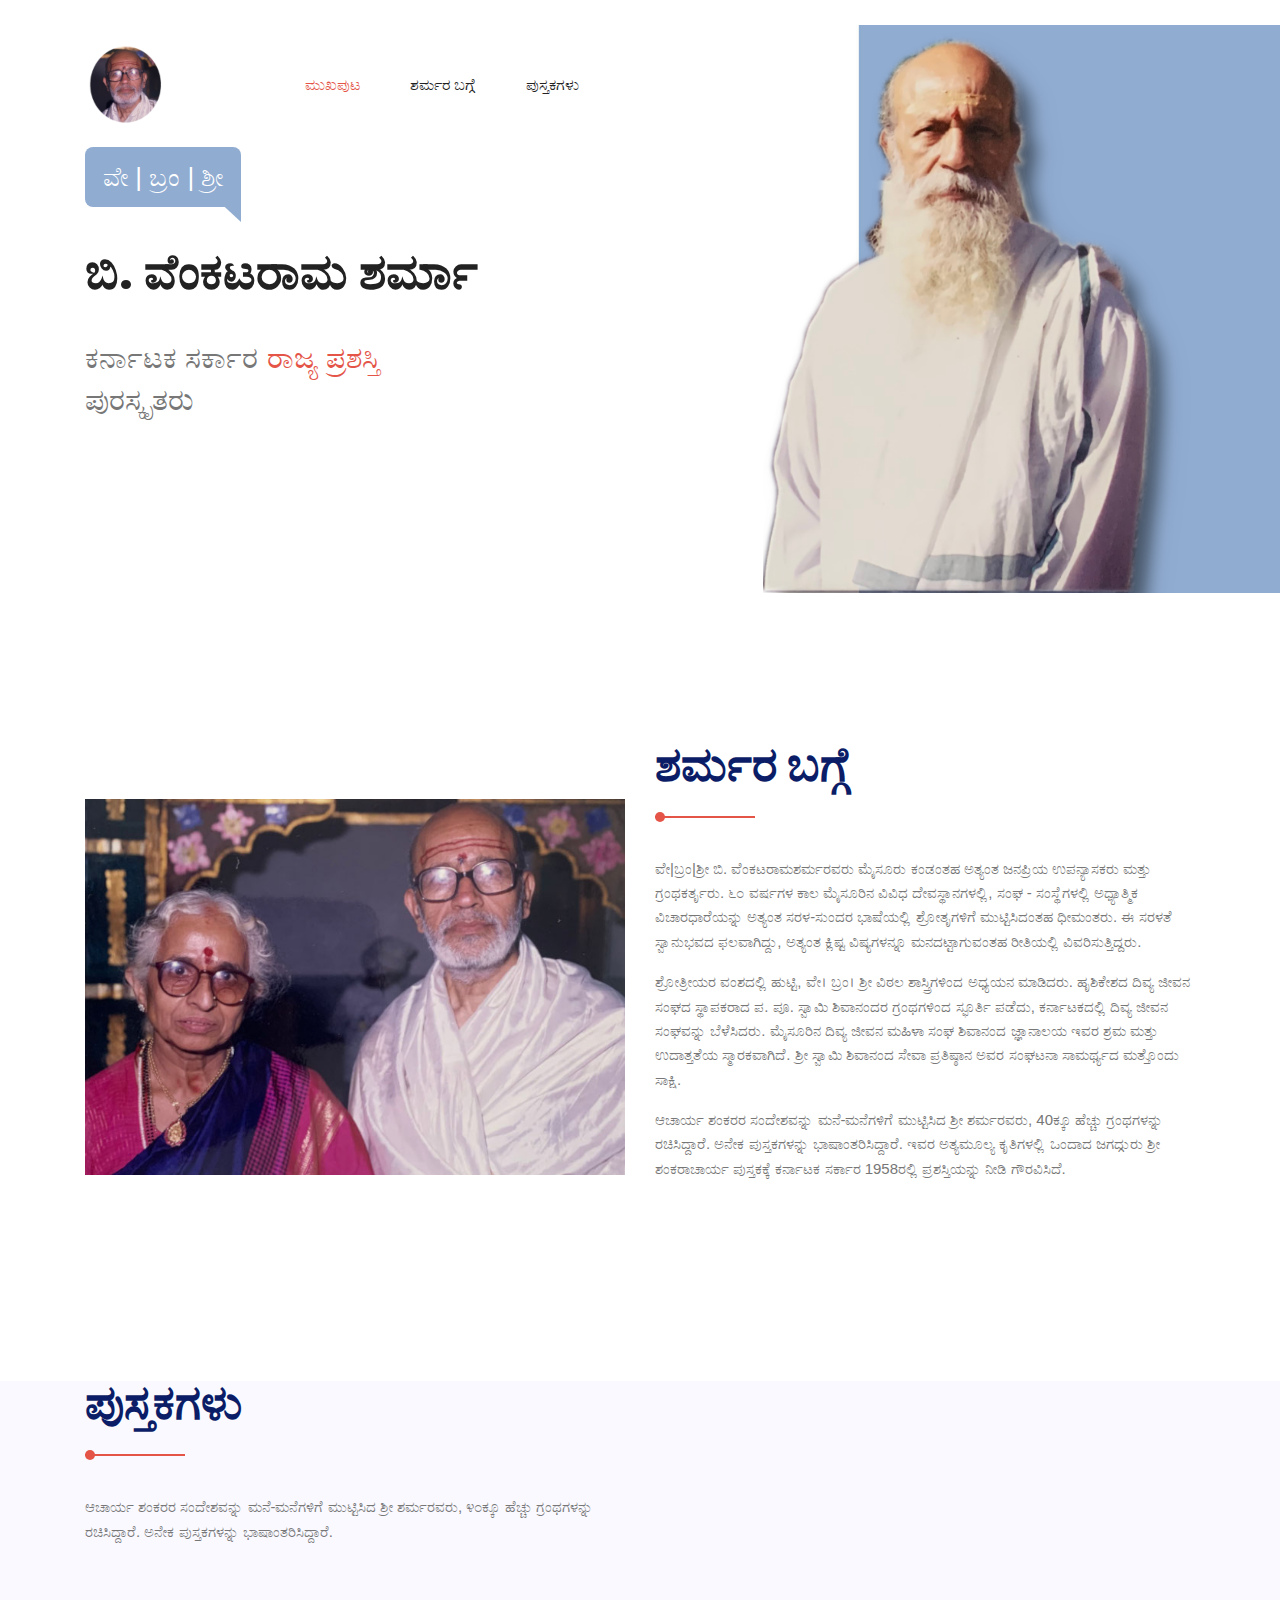
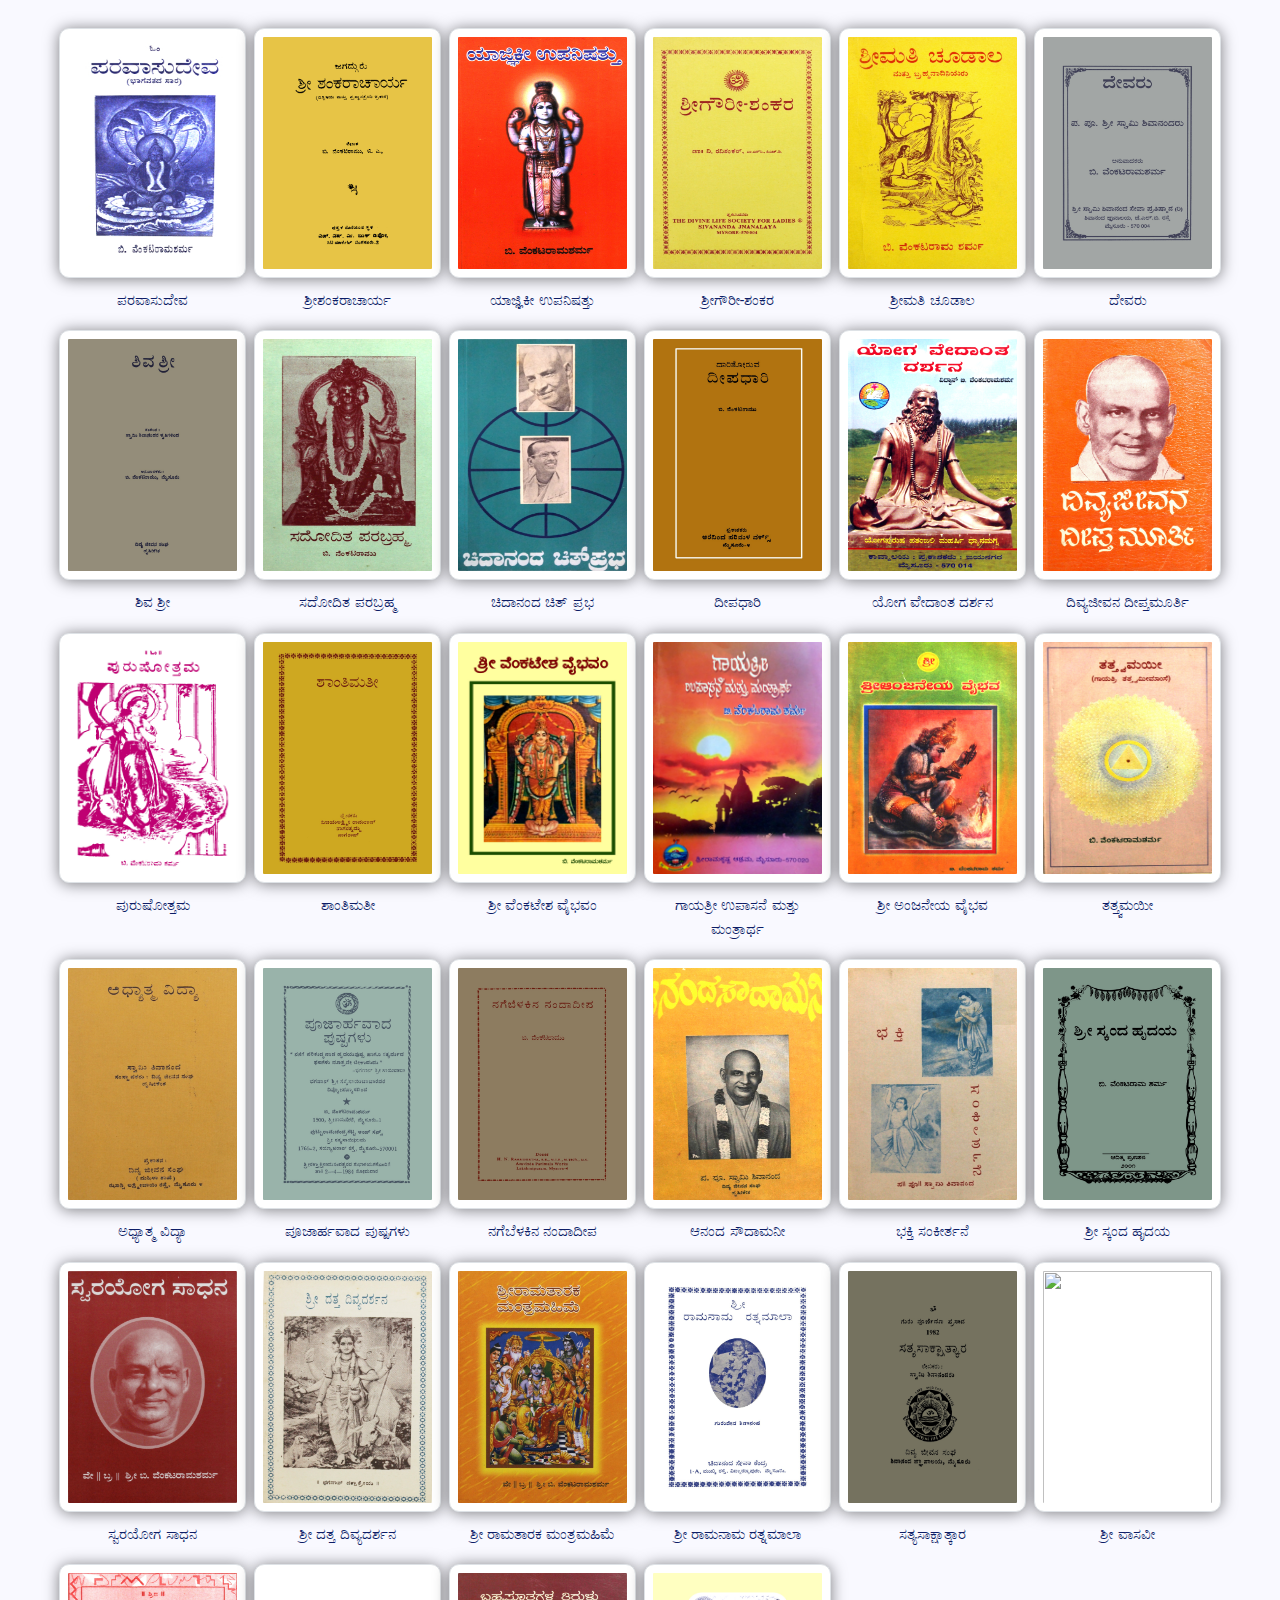
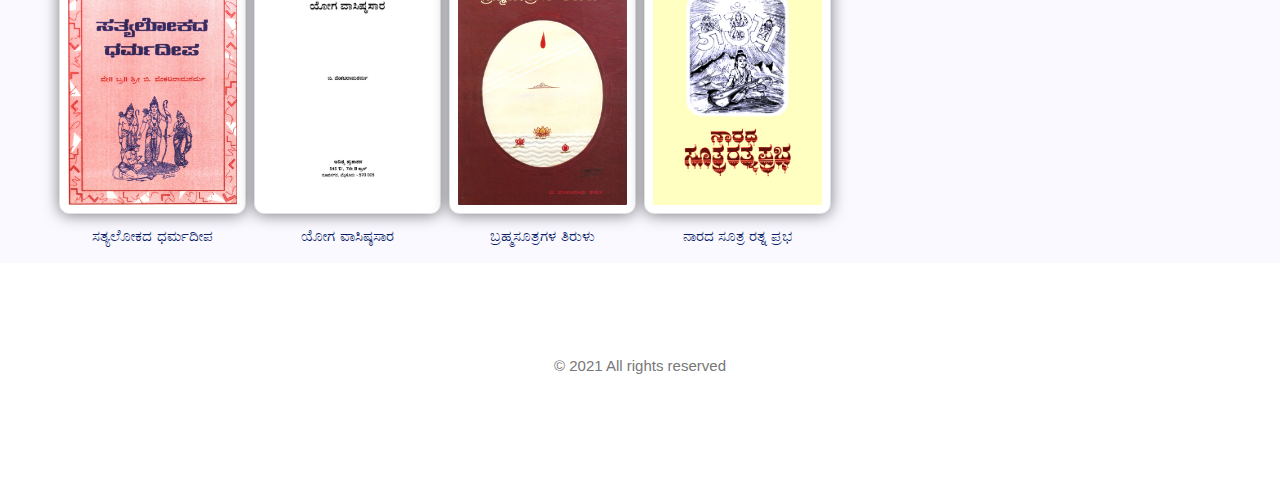
==== index.html @ 4cb729cc "home updated" ====
<!DOCTYPE html>
<html lang="en" class="no-js">
<head>
	<meta name="viewport" content="width=device-width, initial-scale=1, shrink-to-fit=no">
	<link rel="shortcut icon" href="img/fav.png">
	<meta name="author" content="colorlib">
	<meta name="description" content="">
	<meta name="keywords" content="">
	<meta charset="UTF-8">
	<title>Home</title>
	<link href="https://fonts.googleapis.com/css?family=Poppins:100,200,400,300,500,600,700" rel="stylesheet">
	<link href="https://fonts.googleapis.com/css?family=Roboto:300,400,500,600,700,900" rel="stylesheet">
	<link rel="stylesheet" href="css/linearicons.css">
	<link rel="stylesheet" href="css/font-awesome.min.css">
	<link rel="stylesheet" href="css/bootstrap.css">
	<link rel="stylesheet" href="css/magnific-popup.css">
	<link rel="stylesheet" href="css/nice-select.css">
	<link rel="stylesheet" href="css/animate.min.css">
	<link rel="stylesheet" href="css/owl.carousel.css">
	<link rel="stylesheet" href="css/main.css">
	<link rel="stylesheet" href="css/navbar.css">
	<link rel="stylesheet" href="css/homepage.css">
</head>
<body>
	<header id="header">
		<div class="container main-menu">
			<div class="row align-items-center d-flex">
				<div id="logo">
					<a href="index.html"><img src="img/logo.png" alt="" title="" /></a>
				</div>
				<nav id="nav-menu-container">
					<ul class="nav-menu">
						<li class="active"><a class="active" href="index.html">ಮುಖಪುಟ</a></li>
						<li><a href="about.html">ಶರ್ಮರ ಬಗ್ಗೆ</a></li>
						<li><a href="portfolio.html">ಪುಸ್ತಕಗಳು</a></li>
					</ul>
				</nav>
			</div>
		</div>
	</header>

	<section class="home-banner-area">
		<div class="container">
			<div class="row fullscreen d-flex align-items-center">
				<div class="banner-content col-lg-6 col-md-12 justify-content-center ">
					<div class="me wow fadeInDown" data-wow-duration="1s" data-wow-delay="1.2s">ವೇ | ಬ್ರಂ | ಶ್ರೀ</div>
					<h1 class="wow fadeInUp" data-wow-duration="1s" data-wow-delay="1.7s"><!-- <small>ವೇ | ಬ್ರಂ | ಶ್ರೀ</small><br /> --> ಬಿ. ವೆಂಕಟರಾಮ ಶರ್ಮಾ </h1>
					<div class="designation mb-50 wow fadeInUp" data-wow-duration="1s" data-wow-delay="2.1s">
						ಕರ್ನಾಟಕ ಸರ್ಕಾರ <span class="designer">ರಾಜ್ಯ ಪ್ರಶಸ್ತಿ</span> ಪುರಸ್ಕೃತರು
					</div>
				</div>
				<div class="banner-img col-lg-6 col-md-6 col-sm-12">
					<img class="img-fluid" src="img/banner-img.png" alt="">
				</div>
			</div>
		</div>
	</section>

	<section class="about-area section-gap">
		<div class="container">
			<div class="row align-items-center justify-content-between">
				<div class="col-lg-6 col-sm-12 ">
					<img class="img-fluid" src="img/about-img.jpg" alt="" />
				</div>
				<div class="col-lg-6 col-md-12 about-right">
					<div class="section-title">
						<h2>ಶರ್ಮರ ಬಗ್ಗೆ</h2>
					</div>
					<div class="mb-50 wow fadeIn" data-wow-duration=".8s">
						<p>ವೇ|ಬ್ರಂ|ಶ್ರೀ ಬಿ. ವೆಂಕಟರಾಮಶರ್ಮರವರು ಮೈಸೂರು ಕಂಡಂತಹ ಅತ್ಯಂತ ಜನಪ್ರಿಯ ಉಪನ್ಯಾಸಕರು ಮತ್ತು ಗ್ರಂಥಕರ್ತೃರು. ೬೦ ವರ್ಷಗಳ ಕಾಲ ಮೈಸೂರಿನ ವಿವಿಧ ದೇವಸ್ಥಾನಗಳಲ್ಲಿ, ಸಂಘ - ಸಂಸ್ಥೆಗಳಲ್ಲಿ ಅಧ್ಯಾತ್ಮಿಕ ವಿಚಾರಧಾರೆಯನ್ನು ಅತ್ಯಂತ ಸರಳ-ಸುಂದರ ಭಾಷೆಯಲ್ಲಿ ಶ್ರೋತೃಗಳಿಗೆ ಮುಟ್ಟಿಸಿದಂತಹ ಧೀಮಂತರು. ಈ ಸರಳತೆ ಸ್ವಾನುಭವದ ಫಲವಾಗಿದ್ದು, ಅತ್ಯಂತ ಕ್ಲಿಷ್ಟ ವಿಷ್ಯಗಳನ್ನೂ ಮನದಟ್ಟಾಗುವಂತಹ ರೀತಿಯಲ್ಲಿ ವಿವರಿಸುತ್ತಿದ್ದರು.
						</p>
						<p>ಶ್ರೋತ್ರೀಯರ ವಂಶದಲ್ಲಿ ಹುಟ್ಟಿ, ವೇ। ಬ್ರಂ। ಶ್ರೀ ವಿಠಲ ಶಾಸ್ತ್ರಿಗಳಿಂದ ಅಧ್ಯಯನ ಮಾಡಿದರು. ಹೃಶಿಕೇಶದ ದಿವ್ಯ ಜೀವನ ಸಂಘದ ಸ್ಥಾಪಕರಾದ ಪ. ಪೂ. ಸ್ವಾಮಿ ಶಿವಾನಂದರ ಗ್ರಂಥಗಳಿಂದ ಸ್ಫೂರ್ತಿ ಪಡೆದು, ಕರ್ನಾಟಕದಲ್ಲಿ ದಿವ್ಯ ಜೀವನ ಸಂಘವನ್ನು ಬೆಳೆಸಿದರು. ಮೈಸೂರಿನ ದಿವ್ಯ ಜೀವನ ಮಹಿಳಾ ಸಂಘ ಶಿವಾನಂದ ಜ್ಞಾನಾಲಯ ಇವರ ಶ್ರಮ ಮತ್ತು ಉದಾತ್ತತೆಯ ಸ್ಮಾರಕವಾಗಿದೆ. ಶ್ರೀ ಸ್ವಾಮಿ ಶಿವಾನಂದ ಸೇವಾ ಪ್ರತಿಷ್ಠಾನ ಅವರ ಸಂಘಟನಾ ಸಾಮರ್ಥ್ಯದ ಮತ್ತೊಂದು ಸಾಕ್ಷಿ.
						</p>
						<p>ಆಚಾರ್ಯ ಶಂಕರರ ಸಂದೇಶವನ್ನು ಮನೆ-ಮನೆಗಳಿಗೆ ಮುಟ್ಟಿಸಿದ ಶ್ರೀ ಶರ್ಮರವರು, 40ಕ್ಕೂ ಹೆಚ್ಚು ಗ್ರಂಥಗಳನ್ನು ರಚಿಸಿದ್ದಾರೆ. ಅನೇಕ ಪುಸ್ತಕಗಳನ್ನು ಭಾಷಾಂತರಿಸಿದ್ದಾರೆ. ಇವರ ಅತ್ಯಮೂಲ್ಯ ಕೃತಿಗಳಲ್ಲಿ ಒಂದಾದ ಜಗದ್ಗುರು ಶ್ರೀ ಶಂಕರಾಚಾರ್ಯ ಪುಸ್ತಕಕ್ಕೆ ಕರ್ನಾಟಕ ಸರ್ಕಾರ 1958ರಲ್ಲಿ ಪ್ರಶಸ್ತಿಯನ್ನು ನೀಡಿ ಗೌರವಿಸಿದೆ.
						</p>
					</div>
				</div>
			</div>
		</div>
	</section>

	<section class="work-area" id="work">
		<div class="container">
			<div class="row d-flex justify-content-between align-items-end mb-80">
				<div class="col-lg-6">
					<div class="section-title">
						<h2>ಪುಸ್ತಕಗಳು</h2>
						<p>
							ಆಚಾರ್ಯ ಶಂಕರರ ಸಂದೇಶವನ್ನು ಮನೆ-ಮನೆಗಳಿಗೆ ಮುಟ್ಟಿಸಿದ ಶ್ರೀ ಶರ್ಮರವರು, ೪೦ಕ್ಕೂ ಹೆಚ್ಚು ಗ್ರಂಥಗಳನ್ನು ರಚಿಸಿದ್ದಾರೆ. ಅನೇಕ ಪುಸ್ತಕಗಳನ್ನು ಭಾಷಾಂತರಿಸಿದ್ದಾರೆ.
						</p>
					</div>
				</div>
			</div>
			<div class="filters-content">
				<div class="row grid">
					<div class="row booksCollection">
						<div class="col-md-2 p-1">
							<a target="_blank" href="https://play.google.com/store/books/details?id=k5yFDwAAQBAJ">
								<img class="img-fluid img-thumbnail" src="img/work/001.jpg" />
								<p class="title">ಪರವಾಸುದೇವ</p>
							</a>
						</div>
						<div class="col-md-2 p-1">
							<a target="_blank" href="https://play.google.com/store/books/details?id=kZyFDwAAQBAJ">
								<img class="img-fluid img-thumbnail" src="img/work/002.jpg" />
								<p class="title">ಶ್ರೀಶಂಕರಾಚಾರ್ಯ</p>
							</a>
						</div>
						<div class="col-md-2 p-1">
							<a target="_blank" href="https://play.google.com/store/books/details?id=jZyFDwAAQBAJ">
								<img class="img-fluid img-thumbnail" src="img/work/003.jpg" />
								<p class="title">ಯಾಜ್ಞಿಕೀ  ಉಪನಿಷತ್ತು</p>
							</a>
						</div>
						<div class="col-md-2 p-1">
							<a target="_blank" href="https://play.google.com/store/books/details?id=k5yFDwAAQBAJ">
								<img class="img-fluid img-thumbnail" src="img/work/004.jpg" />
								<p class="title">ಶ್ರೀಗೌರೀ-ಶಂಕರ</p>
							</a>
						</div>
						<div class="col-md-2 p-1">
							<a target="_blank" href="https://play.google.com/store/books/details?id=kZyFDwAAQBAJ">
								<img class="img-fluid img-thumbnail" src="img/work/005.jpg" />
								<p class="title">ಶ್ರೀಮತಿ ಚೂಡಾಲ</p>
							</a>
						</div>
						<div class="col-md-2 p-1">
							<a target="_blank" href="https://play.google.com/store/books/details?id=jZyFDwAAQBAJ">
								<img class="img-fluid img-thumbnail" src="img/work/006.jpg" />
								<p class="title">ದೇವರು</p>
							</a>
						</div>
						<div class="col-md-2 p-1">
							<a target="_blank" href="https://play.google.com/store/books/details?id=jZyFDwAAQBAJ">
								<img class="img-fluid img-thumbnail" src="img/work/007.jpg" />
								<p class="title">ಶಿವ ಶ್ರೀ</p>
							</a>
						</div>
						<div class="col-md-2 p-1">
							<a target="_blank" href="https://play.google.com/store/books/details?id=jZyFDwAAQBAJ">
								<img class="img-fluid img-thumbnail" src="img/work/008.jpg" />
								<p class="title">ಸದೋದಿತ ಪರಬ್ರಹ್ಮ</p>
							</a>
						</div>
						<div class="col-md-2 p-1">
							<a target="_blank" href="https://play.google.com/store/books/details?id=jZyFDwAAQBAJ">
								<img class="img-fluid img-thumbnail" src="img/work/009.jpg" />
								<p class="title">ಚಿದಾನಂದ ಚಿತ್ ಪ್ರಭ</p>
							</a>
						</div>
						<div class="col-md-2 p-1">
							<a target="_blank" href="https://play.google.com/store/books/details?id=jZyFDwAAQBAJ">
								<img class="img-fluid img-thumbnail" src="img/work/010.jpg" />
								<p class="title">ದೀಪಧಾರಿ</p>
							</a>
						</div>
						<div class="col-md-2 p-1">
							<a target="_blank" href="https://play.google.com/store/books/details?id=jZyFDwAAQBAJ">
								<img class="img-fluid img-thumbnail" src="img/work/011.jpg" />
								<p class="title">ಯೋಗ ವೇದಾಂತ ದರ್ಶನ</p>
							</a>
						</div>
						<div class="col-md-2 p-1">
							<a target="_blank" href="https://play.google.com/store/books/details?id=jZyFDwAAQBAJ">
								<img class="img-fluid img-thumbnail" src="img/work/013.jpg" />
								<p class="title">ದಿವ್ಯಜೀವನ ದೀಪ್ತಮೂರ್ತಿ</p>
							</a>
						</div>
						<div class="col-md-2 p-1">
							<a target="_blank" href="https://play.google.com/store/books/details?id=jZyFDwAAQBAJ">
								<img class="img-fluid img-thumbnail" src="img/work/014.jpg" />
								<p class="title">ಪುರುಷೋತ್ತಮ</p>
							</a>
						</div>
						<div class="col-md-2 p-1">
							<a target="_blank" href="https://play.google.com/store/books/details?id=jZyFDwAAQBAJ">
								<img class="img-fluid img-thumbnail" src="img/work/015.jpg" />
								<p class="title">ಶಾಂತಿಮತೀ</p>
							</a>
						</div>
						<div class="col-md-2 p-1">
							<a target="_blank" href="https://play.google.com/store/books/details?id=jZyFDwAAQBAJ">
								<img class="img-fluid img-thumbnail" src="img/work/016.jpg" />
								<p class="title">ಶ್ರೀ ವೆಂಕಟೇಶ ವೈಭವಂ</p>
							</a>
						</div>
						<div class="col-md-2 p-1">
							<a target="_blank" href="https://play.google.com/store/books/details?id=jZyFDwAAQBAJ">
								<img class="img-fluid img-thumbnail" src="img/work/017.jpg" />
								<p class="title">ಗಾಯತ್ರೀ ಉಪಾಸನೆ ಮತ್ತು ಮಂತ್ರಾರ್ಥ </p>
							</a>
						</div>
						<div class="col-md-2 p-1">
							<a target="_blank" href="https://play.google.com/store/books/details?id=jZyFDwAAQBAJ">
								<img class="img-fluid img-thumbnail" src="img/work/018.jpg" />
								<p class="title">ಶ್ರೀ ಅಂಜನೇಯ ವೈಭವ</p>
							</a>
						</div>
						<div class="col-md-2 p-1">
							<a target="_blank" href="https://play.google.com/store/books/details?id=jZyFDwAAQBAJ">
								<img class="img-fluid img-thumbnail" src="img/work/019.jpg" />
								<p class="title">ತತ್ತ್ವಮಯೀ</p>
							</a>
						</div>
						<div class="col-md-2 p-1">
							<a target="_blank" href="https://play.google.com/store/books/details?id=jZyFDwAAQBAJ">
								<img class="img-fluid img-thumbnail" src="img/work/020.jpg" />
								<p class="title">ಅಧ್ಯಾತ್ಮ ವಿದ್ಯಾ</p>
							</a>
						</div>
						<div class="col-md-2 p-1">
							<a target="_blank" href="https://play.google.com/store/books/details?id=jZyFDwAAQBAJ">
								<img class="img-fluid img-thumbnail" src="img/work/021.jpg" />
								<p class="title">ಪೂಜಾರ್ಹವಾದ ಪುಷ್ಪಗಳು</p>
							</a>
						</div>
						<div class="col-md-2 p-1">
							<a target="_blank" href="https://play.google.com/store/books/details?id=jZyFDwAAQBAJ">
								<img class="img-fluid img-thumbnail" src="img/work/022.jpg" />
								<p class="title">ನಗೆಬೆಳಕಿನ ನಂದಾದೀಪ</p>
							</a>
						</div>
						<div class="col-md-2 p-1">
							<a target="_blank" href="https://play.google.com/store/books/details?id=jZyFDwAAQBAJ">
								<img class="img-fluid img-thumbnail" src="img/work/023.jpg" />
								<p class="title">ಆನಂದ ಸೌದಾಮನೀ</p>
							</a>
						</div>
						<div class="col-md-2 p-1">
							<a target="_blank" href="https://play.google.com/store/books/details?id=jZyFDwAAQBAJ">
								<img class="img-fluid img-thumbnail" src="img/work/025.jpg" />
								<p class="title">ಭಕ್ತಿ ಸಂಕೀರ್ತನೆ</p>
							</a>
						</div>
						<div class="col-md-2 p-1">
							<a target="_blank" href="https://play.google.com/store/books/details?id=jZyFDwAAQBAJ">
								<img class="img-fluid img-thumbnail" src="img/work/026.jpg" />
								<p class="title">ಶ್ರೀ ಸ್ಕಂದ ಹೃದಯ</p>
							</a>
						</div>
						<div class="col-md-2 p-1">
							<a target="_blank" href="https://play.google.com/store/books/details?id=jZyFDwAAQBAJ">
								<img class="img-fluid img-thumbnail" src="img/work/027.jpg" />
								<p class="title">ಸ್ವರಯೋಗ ಸಾಧನ</p>
							</a>
						</div>
						<div class="col-md-2 p-1">
							<a target="_blank" href="https://play.google.com/store/books/details?id=jZyFDwAAQBAJ">
								<img class="img-fluid img-thumbnail" src="img/work/028.jpg" />
								<p class="title">ಶ್ರೀ ದತ್ತ ದಿವ್ಯದರ್ಶನ</p>
							</a>
						</div>
						<div class="col-md-2 p-1">
							<a target="_blank" href="https://play.google.com/store/books/details?id=jZyFDwAAQBAJ">
								<img class="img-fluid img-thumbnail" src="img/work/029.jpg" />
								<p class="title">ಶ್ರೀ ರಾಮತಾರಕ ಮಂತ್ರಮಹಿಮೆ</p>
							</a>
						</div>
						<div class="col-md-2 p-1">
							<a target="_blank" href="https://play.google.com/store/books/details?id=jZyFDwAAQBAJ">
								<img class="img-fluid img-thumbnail" src="img/work/030.jpg" />
								<p class="title">ಶ್ರೀ ರಾಮನಾಮ ರತ್ನಮಾಲಾ</p>
							</a>
						</div>
						<div class="col-md-2 p-1">
							<a target="_blank" href="https://play.google.com/store/books/details?id=jZyFDwAAQBAJ">
								<img class="img-fluid img-thumbnail" src="img/work/031.jpg" />
								<p class="title">ಸತ್ಯಸಾಕ್ಷಾತ್ಕಾರ</p>
							</a>
						</div>
						<div class="col-md-2 p-1">
							<a target="_blank" href="https://play.google.com/store/books/details?id=jZyFDwAAQBAJ">
								<img class="img-fluid img-thumbnail" src="img/work/032.jpg" />
								<p class="title">ಶ್ರೀ ವಾಸವೀ</p>
							</a>
						</div>
						<div class="col-md-2 p-1">
							<a target="_blank" href="https://play.google.com/store/books/details?id=jZyFDwAAQBAJ">
								<img class="img-fluid img-thumbnail" src="img/work/033.jpg" />
								<p class="title">ಸತ್ಯಲೋಕದ ಧರ್ಮದೀಪ</p>
							</a>
						</div>
						<div class="col-md-2 p-1">
							<a target="_blank" href="https://play.google.com/store/books/details?id=jZyFDwAAQBAJ">
								<img class="img-fluid img-thumbnail" src="img/work/034.jpg" />
								<p class="title">ಯೋಗ ವಾಸಿಷ್ಠಸಾರ</p>
							</a>
						</div>
						<div class="col-md-2 p-1">
							<a target="_blank" href="https://play.google.com/store/books/details?id=jZyFDwAAQBAJ">
								<img class="img-fluid img-thumbnail" src="img/work/035.jpg" />
								<p class="title">ಬ್ರಹ್ಮಸೂತ್ರಗಳ ತಿರುಳು</p>
							</a>
						</div>
						<div class="col-md-2 p-1">
							<a target="_blank" href="https://play.google.com/store/books/details?id=jZyFDwAAQBAJ">
								<img class="img-fluid img-thumbnail" src="img/work/041.jpg" />
								<p class="title">ನಾರದ ಸೂತ್ರ ರತ್ನ ಪ್ರಭ</p>
							</a>
						</div>
					</div>
				</div>
			</div>
		</div>	
	</section>

	<footer class="footer-area">
		<div class="container">
			<div class="row justify-content-center">
				<div class="col-lg-12">
					<div class="footer-top flex-column">
						<!-- <div class="footer-logo">
							<a href="#">
								<img src="img/logo.png" alt="">
							</a>
							
						</div> -->
					</div>
				</div>
			</div>
			<div class="row footer-bottom justify-content-center">
				<p class="col-lg-8 col-sm-12 footer-text">
					© 2021 All rights reserved 
				</p>
			</div>
		</div>
	</footer>

	<div id="back-top">
		<a title="Go to Top" href="#">
			<i class="lnr lnr-arrow-up"></i>
		</a>
	</div>

	
</body>

<script src="js/vendor/jquery-2.2.4.min.js" type="df7a91b3a0010efddfd818dc-text/javascript"></script>
<script src="https://cdnjs.cloudflare.com/ajax/libs/popper.js/1.12.9/umd/popper.min.js" integrity="sha384-ApNbgh9B+Y1QKtv3Rn7W3mgPxhU9K/ScQsAP7hUibX39j7fakFPskvXusvfa0b4Q" crossorigin="anonymous" type="df7a91b3a0010efddfd818dc-text/javascript"></script>
<script src="js/vendor/bootstrap.min.js" type="df7a91b3a0010efddfd818dc-text/javascript"></script>
<script type="df7a91b3a0010efddfd818dc-text/javascript" src="https://maps.googleapis.com/maps/api/js?key=AIzaSyBhOdIF3Y9382fqJYt5I_sswSrEw5eihAA"></script>
<script src="js/easing.min.js" type="df7a91b3a0010efddfd818dc-text/javascript"></script>
<script src="js/hoverIntent.js" type="df7a91b3a0010efddfd818dc-text/javascript"></script>
<script src="js/superfish.min.js" type="df7a91b3a0010efddfd818dc-text/javascript"></script>
<script src="js/mn-accordion.js" type="df7a91b3a0010efddfd818dc-text/javascript"></script>
<script src="js/jquery.ajaxchimp.min.js" type="df7a91b3a0010efddfd818dc-text/javascript"></script>
<script src="js/jquery.magnific-popup.min.js" type="df7a91b3a0010efddfd818dc-text/javascript"></script>
<script src="js/owl.carousel.min.js" type="df7a91b3a0010efddfd818dc-text/javascript"></script>
<script src="js/jquery.nice-select.min.js" type="df7a91b3a0010efddfd818dc-text/javascript"></script>
<script src="js/isotope.pkgd.min.js" type="df7a91b3a0010efddfd818dc-text/javascript"></script>
<script src="js/jquery.circlechart.js" type="df7a91b3a0010efddfd818dc-text/javascript"></script>
<script src="js/mail-script.js" type="df7a91b3a0010efddfd818dc-text/javascript"></script>
<script src="js/wow.min.js" type="df7a91b3a0010efddfd818dc-text/javascript"></script>
<script src="js/main.js" type="df7a91b3a0010efddfd818dc-text/javascript"></script>

<script async src="https://www.googletagmanager.com/gtag/js?id=UA-23581568-13" type="df7a91b3a0010efddfd818dc-text/javascript"></script>
<script type="df7a91b3a0010efddfd818dc-text/javascript">
	window.dataLayer = window.dataLayer || [];
	function gtag(){dataLayer.push(arguments);}
	gtag('js', new Date());

	gtag('config', 'UA-23581568-13');
</script>
<script src="https://ajax.cloudflare.com/cdn-cgi/scripts/7089c43e/cloudflare-static/rocket-loader.min.js" data-cf-settings="df7a91b3a0010efddfd818dc-|49" defer=""></script>

</html>
---- css/linearicons.css ----
@font-face {
	font-family: 'Linearicons-Free';
	src:url('../fonts/Linearicons-Free54e9.eot?w118d');
	src:url('../fonts/Linearicons-Freed41d.eot?#iefixw118d') format('embedded-opentype'),
		url('../fonts/Linearicons-Free54e9.woff2?w118d') format('woff2'),
		url('../fonts/Linearicons-Free54e9.woff?w118d') format('woff'),
		url('../fonts/Linearicons-Free54e9.ttf?w118d') format('truetype'),
		url('../fonts/Linearicons-Free54e9.svg?w118d#Linearicons-Free') format('svg');
	font-weight: normal;
	font-style: normal;
}

.lnr {
	font-family: 'Linearicons-Free';
	speak: none;
	font-style: normal;
	font-weight: normal;
	font-variant: normal;
	text-transform: none;
	line-height: 1;

	/* Better Font Rendering =========== */
	-webkit-font-smoothing: antialiased;
	-moz-osx-font-smoothing: grayscale;
}

.lnr-home:before {
	content: "\e800";
}
.lnr-apartment:before {
	content: "\e801";
}
.lnr-pencil:before {
	content: "\e802";
}
.lnr-magic-wand:before {
	content: "\e803";
}
.lnr-drop:before {
	content: "\e804";
}
.lnr-lighter:before {
	content: "\e805";
}
.lnr-poop:before {
	content: "\e806";
}
.lnr-sun:before {
	content: "\e807";
}
.lnr-moon:before {
	content: "\e808";
}
.lnr-cloud:before {
	content: "\e809";
}
.lnr-cloud-upload:before {
	content: "\e80a";
}
.lnr-cloud-download:before {
	content: "\e80b";
}
.lnr-cloud-sync:before {
	content: "\e80c";
}
.lnr-cloud-check:before {
	content: "\e80d";
}
.lnr-database:before {
	content: "\e80e";
}
.lnr-lock:before {
	content: "\e80f";
}
.lnr-cog:before {
	content: "\e810";
}
.lnr-trash:before {
	content: "\e811";
}
.lnr-dice:before {
	content: "\e812";
}
.lnr-heart:before {
	content: "\e813";
}
.lnr-star:before {
	content: "\e814";
}
.lnr-star-half:before {
	content: "\e815";
}
.lnr-star-empty:before {
	content: "\e816";
}
.lnr-flag:before {
	content: "\e817";
}
.lnr-envelope:before {
	content: "\e818";
}
.lnr-paperclip:before {
	content: "\e819";
}
.lnr-inbox:before {
	content: "\e81a";
}
.lnr-eye:before {
	content: "\e81b";
}
.lnr-printer:before {
	content: "\e81c";
}
.lnr-file-empty:before {
	content: "\e81d";
}
.lnr-file-add:before {
	content: "\e81e";
}
.lnr-enter:before {
	content: "\e81f";
}
.lnr-exit:before {
	content: "\e820";
}
.lnr-graduation-hat:before {
	content: "\e821";
}
.lnr-license:before {
	content: "\e822";
}
.lnr-music-note:before {
	content: "\e823";
}
.lnr-film-play:before {
	content: "\e824";
}
.lnr-camera-video:before {
	content: "\e825";
}
.lnr-camera:before {
	content: "\e826";
}
.lnr-picture:before {
	content: "\e827";
}
.lnr-book:before {
	content: "\e828";
}
.lnr-bookmark:before {
	content: "\e829";
}
.lnr-user:before {
	content: "\e82a";
}
.lnr-users:before {
	content: "\e82b";
}
.lnr-shirt:before {
	content: "\e82c";
}
.lnr-store:before {
	content: "\e82d";
}
.lnr-cart:before {
	content: "\e82e";
}
.lnr-tag:before {
	content: "\e82f";
}
.lnr-phone-handset:before {
	content: "\e830";
}
.lnr-phone:before {
	content: "\e831";
}
.lnr-pushpin:before {
	content: "\e832";
}
.lnr-map-marker:before {
	content: "\e833";
}
.lnr-map:before {
	content: "\e834";
}
.lnr-location:before {
	content: "\e835";
}
.lnr-calendar-full:before {
	content: "\e836";
}
.lnr-keyboard:before {
	content: "\e837";
}
.lnr-spell-check:before {
	content: "\e838";
}
.lnr-screen:before {
	content: "\e839";
}
.lnr-smartphone:before {
	content: "\e83a";
}
.lnr-tablet:before {
	content: "\e83b";
}
.lnr-laptop:before {
	content: "\e83c";
}
.lnr-laptop-phone:before {
	content: "\e83d";
}
.lnr-power-switch:before {
	content: "\e83e";
}
.lnr-bubble:before {
	content: "\e83f";
}
.lnr-heart-pulse:before {
	content: "\e840";
}
.lnr-construction:before {
	content: "\e841";
}
.lnr-pie-chart:before {
	content: "\e842";
}
.lnr-chart-bars:before {
	content: "\e843";
}
.lnr-gift:before {
	content: "\e844";
}
.lnr-diamond:before {
	content: "\e845";
}
.lnr-linearicons:before {
	content: "\e846";
}
.lnr-dinner:before {
	content: "\e847";
}
.lnr-coffee-cup:before {
	content: "\e848";
}
.lnr-leaf:before {
	content: "\e849";
}
.lnr-paw:before {
	content: "\e84a";
}
.lnr-rocket:before {
	content: "\e84b";
}
.lnr-briefcase:before {
	content: "\e84c";
}
.lnr-bus:before {
	content: "\e84d";
}
.lnr-car:before {
	content: "\e84e";
}
.lnr-train:before {
	content: "\e84f";
}
.lnr-bicycle:before {
	content: "\e850";
}
.lnr-wheelchair:before {
	content: "\e851";
}
.lnr-select:before {
	content: "\e852";
}
.lnr-earth:before {
	content: "\e853";
}
.lnr-smile:before {
	content: "\e854";
}
.lnr-sad:before {
	content: "\e855";
}
.lnr-neutral:before {
	content: "\e856";
}
.lnr-mustache:before {
	content: "\e857";
}
.lnr-alarm:before {
	content: "\e858";
}
.lnr-bullhorn:before {
	content: "\e859";
}
.lnr-volume-high:before {
	content: "\e85a";
}
.lnr-volume-medium:before {
	content: "\e85b";
}
.lnr-volume-low:before {
	content: "\e85c";
}
.lnr-volume:before {
	content: "\e85d";
}
.lnr-mic:before {
	content: "\e85e";
}
.lnr-hourglass:before {
	content: "\e85f";
}
.lnr-undo:before {
	content: "\e860";
}
.lnr-redo:before {
	content: "\e861";
}
.lnr-sync:before {
	content: "\e862";
}
.lnr-history:before {
	content: "\e863";
}
.lnr-clock:before {
	content: "\e864";
}
.lnr-download:before {
	content: "\e865";
}
.lnr-upload:before {
	content: "\e866";
}
.lnr-enter-down:before {
	content: "\e867";
}
.lnr-exit-up:before {
	content: "\e868";
}
.lnr-bug:before {
	content: "\e869";
}
.lnr-code:before {
	content: "\e86a";
}
.lnr-link:before {
	content: "\e86b";
}
.lnr-unlink:before {
	content: "\e86c";
}
.lnr-thumbs-up:before {
	content: "\e86d";
}
.lnr-thumbs-down:before {
	content: "\e86e";
}
.lnr-magnifier:before {
	content: "\e86f";
}
.lnr-cross:before {
	content: "\e870";
}
.lnr-menu:before {
	content: "\e871";
}
.lnr-list:before {
	content: "\e872";
}
.lnr-chevron-up:before {
	content: "\e873";
}
.lnr-chevron-down:before {
	content: "\e874";
}
.lnr-chevron-left:before {
	content: "\e875";
}
.lnr-chevron-right:before {
	content: "\e876";
}
.lnr-arrow-up:before {
	content: "\e877";
}
.lnr-arrow-down:before {
	content: "\e878";
}
.lnr-arrow-left:before {
	content: "\e879";
}
.lnr-arrow-right:before {
	content: "\e87a";
}
.lnr-move:before {
	content: "\e87b";
}
.lnr-warning:before {
	content: "\e87c";
}
.lnr-question-circle:before {
	content: "\e87d";
}
.lnr-menu-circle:before {
	content: "\e87e";
}
.lnr-checkmark-circle:before {
	content: "\e87f";
}
.lnr-cross-circle:before {
	content: "\e880";
}
.lnr-plus-circle:before {
	content: "\e881";
}
.lnr-circle-minus:before {
	content: "\e882";
}
.lnr-arrow-up-circle:before {
	content: "\e883";
}
.lnr-arrow-down-circle:before {
	content: "\e884";
}
.lnr-arrow-left-circle:before {
	content: "\e885";
}
.lnr-arrow-right-circle:before {
	content: "\e886";
}
.lnr-chevron-up-circle:before {
	content: "\e887";
}
.lnr-chevron-down-circle:before {
	content: "\e888";
}
.lnr-chevron-left-circle:before {
	content: "\e889";
}
.lnr-chevron-right-circle:before {
	content: "\e88a";
}
.lnr-crop:before {
	content: "\e88b";
}
.lnr-frame-expand:before {
	content: "\e88c";
}
.lnr-frame-contract:before {
	content: "\e88d";
}
.lnr-layers:before {
	content: "\e88e";
}
.lnr-funnel:before {
	content: "\e88f";
}
.lnr-text-format:before {
	content: "\e890";
}
.lnr-text-format-remove:before {
	content: "\e891";
}
.lnr-text-size:before {
	content: "\e892";
}
.lnr-bold:before {
	content: "\e893";
}
.lnr-italic:before {
	content: "\e894";
}
.lnr-underline:before {
	content: "\e895";
}
.lnr-strikethrough:before {
	content: "\e896";
}
.lnr-highlight:before {
	content: "\e897";
}
.lnr-text-align-left:before {
	content: "\e898";
}
.lnr-text-align-center:before {
	content: "\e899";
}
.lnr-text-align-right:before {
	content: "\e89a";
}
.lnr-text-align-justify:before {
	content: "\e89b";
}
.lnr-line-spacing:before {
	content: "\e89c";
}
.lnr-indent-increase:before {
	content: "\e89d";
}
.lnr-indent-decrease:before {
	content: "\e89e";
}
.lnr-pilcrow:before {
	content: "\e89f";
}
.lnr-direction-ltr:before {
	content: "\e8a0";
}
.lnr-direction-rtl:before {
	content: "\e8a1";
}
.lnr-page-break:before {
	content: "\e8a2";
}
.lnr-sort-alpha-asc:before {
	content: "\e8a3";
}
.lnr-sort-amount-asc:before {
	content: "\e8a4";
}
.lnr-hand:before {
	content: "\e8a5";
}
.lnr-pointer-up:before {
	content: "\e8a6";
}
.lnr-pointer-right:before {
	content: "\e8a7";
}
.lnr-pointer-down:before {
	content: "\e8a8";
}
.lnr-pointer-left:before {
	content: "\e8a9";
}
---- css/nice-select.css ----
.nice-select {
  -webkit-tap-highlight-color: transparent;
  background-color: #fff;
  border-radius: 5px;
  border: solid 1px #e8e8e8;
  box-sizing: border-box;
  clear: both;
  cursor: pointer;
  display: block;
  float: left;
  font-family: inherit;
  font-size: 14px;
  font-weight: normal;
  height: 42px;
  line-height: 40px;
  outline: none;
  padding-left: 18px;
  padding-right: 30px;
  position: relative;
  text-align: left !important;
  -webkit-transition: all 0.2s ease-in-out;
  transition: all 0.2s ease-in-out;
  -webkit-user-select: none;
     -moz-user-select: none;
      -ms-user-select: none;
          user-select: none;
  white-space: nowrap;
  width: auto; }
  .nice-select:hover {
    border-color: #dbdbdb; }
  .nice-select:active, .nice-select.open, .nice-select:focus {
    border-color: #999; }
  .nice-select:after {
    border-bottom: 2px solid #999;
    border-right: 2px solid #999;
    content: '';
    display: block;
    height: 5px;
    margin-top: -4px;
    pointer-events: none;
    position: absolute;
    right: 12px;
    top: 50%;
    -webkit-transform-origin: 66% 66%;
        -ms-transform-origin: 66% 66%;
            transform-origin: 66% 66%;
    -webkit-transform: rotate(45deg);
        -ms-transform: rotate(45deg);
            transform: rotate(45deg);
    -webkit-transition: all 0.15s ease-in-out;
    transition: all 0.15s ease-in-out;
    width: 5px; }
  .nice-select.open:after {
    -webkit-transform: rotate(-135deg);
        -ms-transform: rotate(-135deg);
            transform: rotate(-135deg); }
  .nice-select.open .list {
    opacity: 1;
    pointer-events: auto;
    -webkit-transform: scale(1) translateY(0);
        -ms-transform: scale(1) translateY(0);
            transform: scale(1) translateY(0); }
  .nice-select.disabled {
    border-color: #ededed;
    color: #999;
    pointer-events: none; }
    .nice-select.disabled:after {
      border-color: #cccccc; }
  .nice-select.wide {
    width: 100%; }
    .nice-select.wide .list {
      left: 0 !important;
      right: 0 !important; }
  .nice-select.right {
    float: right; }
    .nice-select.right .list {
      left: auto;
      right: 0; }
  .nice-select.small {
    font-size: 12px;
    height: 36px;
    line-height: 34px; }
    .nice-select.small:after {
      height: 4px;
      width: 4px; }
    .nice-select.small .option {
      line-height: 34px;
      min-height: 34px; }
  .nice-select .list {
    background-color: #fff;
    border-radius: 5px;
    box-shadow: 0 0 0 1px rgba(68, 68, 68, 0.11);
    box-sizing: border-box;
    margin-top: 4px;
    opacity: 0;
    overflow: hidden;
    padding: 0;
    pointer-events: none;
    position: absolute;
    top: 100%;
    left: 0;
    -webkit-transform-origin: 50% 0;
        -ms-transform-origin: 50% 0;
            transform-origin: 50% 0;
    -webkit-transform: scale(0.75) translateY(-21px);
        -ms-transform: scale(0.75) translateY(-21px);
            transform: scale(0.75) translateY(-21px);
    -webkit-transition: all 0.2s cubic-bezier(0.5, 0, 0, 1.25), opacity 0.15s ease-out;
    transition: all 0.2s cubic-bezier(0.5, 0, 0, 1.25), opacity 0.15s ease-out;
    z-index: 9; }
    .nice-select .list:hover .option:not(:hover) {
      background-color: transparent !important; }
  .nice-select .option {
    cursor: pointer;
    font-weight: 400;
    line-height: 40px;
    list-style: none;
    min-height: 40px;
    outline: none;
    padding-left: 18px;
    padding-right: 29px;
    text-align: left;
    -webkit-transition: all 0.2s;
    transition: all 0.2s; }
    .nice-select .option:hover, .nice-select .option.focus, .nice-select .option.selected.focus {
      background-color: #f6f6f6; }
    .nice-select .option.selected {
      font-weight: bold; }
    .nice-select .option.disabled {
      background-color: transparent;
      color: #999;
      cursor: default; }

.no-csspointerevents .nice-select .list {
  display: none; }

.no-csspointerevents .nice-select.open .list {
  display: block; }
---- css/main.css ----
/*--------------------------- Color variations ----------------------*/
/* Medium Layout: 1280px */
/* Tablet Layout: 768px */
/* Mobile Layout: 320px */
/* Wide Mobile Layout: 480px */
/* =================================== */
/*  Basic Style 
/* =================================== */
::-moz-selection {
  /* Code for Firefox */
  background-color: #e45447;
  color: #fff; }

::selection {
  background-color: #e45447;
  color: #fff; }

::-webkit-input-placeholder {
  /* WebKit, Blink, Edge */
  color: #777777;
  font-weight: 300; }

:-moz-placeholder {
  /* Mozilla Firefox 4 to 18 */
  color: #777777;
  opacity: 1;
  font-weight: 300; }

::-moz-placeholder {
  /* Mozilla Firefox 19+ */
  color: #777777;
  opacity: 1;
  font-weight: 300; }

:-ms-input-placeholder {
  /* Internet Explorer 10-11 */
  color: #777777;
  font-weight: 300; }

::-ms-input-placeholder {
  /* Microsoft Edge */
  color: #777777;
  font-weight: 300; }

body {
  color: #777777;
  font-family: "Roboto", sans-serif;
  font-size: 15px;
  font-weight: 400;
  line-height: 1.625em;
  position: relative; }

ol, ul {
  margin: 0;
  padding: 0;
  list-style: none; }

select {
  display: block; }

figure {
  margin: 0; }

a {
  -webkit-transition: all 0.3s ease 0s;
  -moz-transition: all 0.3s ease 0s;
  -o-transition: all 0.3s ease 0s;
  transition: all 0.3s ease 0s; }

iframe {
  border: 0; }

a, a:focus, a:hover {
  text-decoration: none;
  outline: 0; }

.btn.active.focus,
.btn.active:focus,
.btn.focus,
.btn.focus:active,
.btn:active:focus,
.btn:focus {
  text-decoration: none;
  outline: 0; }

.card-panel {
  margin: 0;
  padding: 60px; }

/**
 *  Typography
 *
 **/
.btn i, .btn-large i, .btn-floating i, .btn-large i, .btn-flat i {
  font-size: 1em;
  line-height: inherit; }

.gray-bg {
  background: #f9f9ff; }

h1, h2, h3,
h4, h5, h6 {
  font-family: "Poppins", sans-serif;
  color: #222222;
  line-height: 1.2em;
  margin-bottom: 0;
  margin-top: 0;
  font-weight: 600; }

.h1, .h2, .h3,
.h4, .h5, .h6 {
  margin-bottom: 0;
  margin-top: 0;
  font-family: "Poppins", sans-serif;
  font-weight: 600;
  color: #222222; }

h1, .h1 {
  font-size: 36px; }

h2, .h2 {
  font-size: 30px; }

h3, .h3 {
  font-size: 24px; }

h4, .h4 {
  font-size: 18px; }

h5, .h5 {
  font-size: 16px; }

h6, .h6 {
  font-size: 14px;
  color: #222222; }

td, th {
  border-radius: 0px; }

/**
 * For modern browsers
 * 1. The space content is one way to avoid an Opera bug when the
 *    contenteditable attribute is included anywhere else in the document.
 *    Otherwise it causes space to appear at the top and bottom of elements
 *    that are clearfixed.
 * 2. The use of `table` rather than `block` is only necessary if using
 *    `:before` to contain the top-margins of child elements.
 */
.clear::before, .clear::after {
  content: " ";
  display: table; }
.clear::after {
  clear: both; }

.fz-11 {
  font-size: 11px; }

.fz-12 {
  font-size: 12px; }

.fz-13 {
  font-size: 13px; }

.fz-14 {
  font-size: 14px; }

.fz-15 {
  font-size: 15px; }

.fz-16 {
  font-size: 16px; }

.fz-18 {
  font-size: 18px; }

.fz-30 {
  font-size: 30px; }

.fz-48 {
  font-size: 48px !important; }

.fw100 {
  font-weight: 100; }

.fw300 {
  font-weight: 300; }

.fw400 {
  font-weight: 400 !important; }

.fw500 {
  font-weight: 500; }

.f700 {
  font-weight: 700; }

.fsi {
  font-style: italic; }

.mt-10 {
  margin-top: 10px; }

.mt-15 {
  margin-top: 15px; }

.mt-20 {
  margin-top: 20px; }

.mt-25 {
  margin-top: 25px; }

.mt-30 {
  margin-top: 30px; }

.mt-35 {
  margin-top: 35px; }

.mt-40 {
  margin-top: 40px; }

.mt-50 {
  margin-top: 50px; }

.mt-60 {
  margin-top: 60px; }

.mt-70 {
  margin-top: 70px; }

.mt-80 {
  margin-top: 80px; }

.mt-100 {
  margin-top: 100px; }

.mt-120 {
  margin-top: 120px; }

.mt-150 {
  margin-top: 150px; }

.ml-0 {
  margin-left: 0 !important; }

.ml-5 {
  margin-left: 5px !important; }

.ml-10 {
  margin-left: 10px; }

.ml-15 {
  margin-left: 15px; }

.ml-20 {
  margin-left: 20px; }

.ml-30 {
  margin-left: 30px; }

.ml-50 {
  margin-left: 50px; }

.mr-0 {
  margin-right: 0 !important; }

.mr-5 {
  margin-right: 5px !important; }

.mr-15 {
  margin-right: 15px; }

.mr-10 {
  margin-right: 10px; }

.mr-20 {
  margin-right: 20px; }

.mr-30 {
  margin-right: 30px; }

.mr-50 {
  margin-right: 50px; }

.mb-0 {
  margin-bottom: 0px; }

.mb-0-i {
  margin-bottom: 0px !important; }

.mb-5 {
  margin-bottom: 5px; }

.mb-10 {
  margin-bottom: 10px; }

.mb-15 {
  margin-bottom: 15px; }

.mb-20 {
  margin-bottom: 20px; }

.mb-25 {
  margin-bottom: 25px; }

.mb-30 {
  margin-bottom: 30px; }

.mb-40 {
  margin-bottom: 40px; }

.mb-50 {
  margin-bottom: 50px; }

.mb-60 {
  margin-bottom: 60px; }

.mb-70 {
  margin-bottom: 70px; }

.mb-80 {
  margin-bottom: 80px; }

.mb-90 {
  margin-bottom: 90px; }

.mb-100 {
  margin-bottom: 100px; }

.pt-0 {
  padding-top: 0px; }

.pt-10 {
  padding-top: 10px; }

.pt-15 {
  padding-top: 15px; }

.pt-20 {
  padding-top: 20px; }

.pt-25 {
  padding-top: 25px; }

.pt-30 {
  padding-top: 30px; }

.pt-40 {
  padding-top: 40px; }

.pt-50 {
  padding-top: 50px; }

.pt-60 {
  padding-top: 60px; }

.pt-70 {
  padding-top: 70px; }

.pt-80 {
  padding-top: 80px; }

.pt-90 {
  padding-top: 90px; }

.pt-100 {
  padding-top: 100px; }

.pt-120 {
  padding-top: 120px; }

.pt-150 {
  padding-top: 150px; }

.pt-170 {
  padding-top: 170px; }

.pb-0 {
  padding-bottom: 0px; }

.pb-10 {
  padding-bottom: 10px; }

.pb-15 {
  padding-bottom: 15px; }

.pb-20 {
  padding-bottom: 20px; }

.pb-25 {
  padding-bottom: 25px; }

.pb-30 {
  padding-bottom: 30px; }

.pb-40 {
  padding-bottom: 40px; }

.pb-50 {
  padding-bottom: 50px; }

.pb-60 {
  padding-bottom: 60px; }

.pb-70 {
  padding-bottom: 70px; }

.pb-80 {
  padding-bottom: 80px; }

.pb-90 {
  padding-bottom: 90px; }

.pb-100 {
  padding-bottom: 100px; }

.pb-120 {
  padding-bottom: 120px; }

.pb-150 {
  padding-bottom: 150px; }

.pr-30 {
  padding-right: 30px; }

.pl-30 {
  padding-left: 30px; }

.pl-90 {
  padding-left: 90px; }

.p-40 {
  padding: 40px; }

.float-left {
  float: left; }

.float-right {
  float: right; }

.text-italic {
  font-style: italic; }

.text-white {
  color: #fff; }

.text-black {
  color: #000; }

.transition {
  -webkit-transition: all 0.3s ease 0s;
  -moz-transition: all 0.3s ease 0s;
  -o-transition: all 0.3s ease 0s;
  transition: all 0.3s ease 0s; }

.section-full {
  padding: 100px 0; }

.section-half {
  padding: 75px 0; }

.text-center {
  text-align: center; }

.text-left {
  text-align: left; }

.text-rigth {
  text-align: right; }

.flex {
  display: -webkit-box;
  display: -webkit-flex;
  display: -moz-flex;
  display: -ms-flexbox;
  display: flex; }

.inline-flex {
  display: -webkit-inline-box;
  display: -webkit-inline-flex;
  display: -moz-inline-flex;
  display: -ms-inline-flexbox;
  display: inline-flex; }

.flex-grow {
  -webkit-box-flex: 1;
  -webkit-flex-grow: 1;
  -moz-flex-grow: 1;
  -ms-flex-positive: 1;
  flex-grow: 1; }

.flex-wrap {
  -webkit-flex-wrap: wrap;
  -moz-flex-wrap: wrap;
  -ms-flex-wrap: wrap;
  flex-wrap: wrap; }

.flex-left {
  -webkit-box-pack: start;
  -ms-flex-pack: start;
  -webkit-justify-content: flex-start;
  -moz-justify-content: flex-start;
  justify-content: flex-start; }

.flex-middle {
  -webkit-box-align: center;
  -ms-flex-align: center;
  -webkit-align-items: center;
  -moz-align-items: center;
  align-items: center; }

.flex-right {
  -webkit-box-pack: end;
  -ms-flex-pack: end;
  -webkit-justify-content: flex-end;
  -moz-justify-content: flex-end;
  justify-content: flex-end; }

.flex-top {
  -webkit-align-self: flex-start;
  -moz-align-self: flex-start;
  -ms-flex-item-align: start;
  align-self: flex-start; }

.flex-center {
  -webkit-box-pack: center;
  -ms-flex-pack: center;
  -webkit-justify-content: center;
  -moz-justify-content: center;
  justify-content: center; }

.flex-bottom {
  -webkit-align-self: flex-end;
  -moz-align-self: flex-end;
  -ms-flex-item-align: end;
  align-self: flex-end; }

.space-between {
  -webkit-box-pack: justify;
  -ms-flex-pack: justify;
  -webkit-justify-content: space-between;
  -moz-justify-content: space-between;
  justify-content: space-between; }

.space-around {
  -ms-flex-pack: distribute;
  -webkit-justify-content: space-around;
  -moz-justify-content: space-around;
  justify-content: space-around; }

.flex-column {
  -webkit-box-direction: normal;
  -webkit-box-orient: vertical;
  -webkit-flex-direction: column;
  -moz-flex-direction: column;
  -ms-flex-direction: column;
  flex-direction: column; }

.flex-cell {
  display: -webkit-box;
  display: -webkit-flex;
  display: -moz-flex;
  display: -ms-flexbox;
  display: flex;
  -webkit-box-flex: 1;
  -webkit-flex-grow: 1;
  -moz-flex-grow: 1;
  -ms-flex-positive: 1;
  flex-grow: 1; }

.display-table {
  display: table; }

.light {
  color: #fff; }

.dark {
  color: #000; }

.relative {
  position: relative; }

.overflow-hidden {
  overflow: hidden; }

.overlay {
  position: absolute;
  left: 0;
  right: 0;
  top: 0;
  bottom: 0; }

.container.fullwidth {
  width: 100%; }
.container.no-padding {
  padding-left: 0;
  padding-right: 0; }

.no-padding {
  padding: 0; }

.section-bg {
  background: #f9fafc; }

@media (max-width: 767px) {
  .no-flex-xs {
    display: block !important; } }

.row.no-margin {
  margin-left: 0;
  margin-right: 0; }

.preloader-area {
  background-color: #e45447;
  position: fixed;
  width: 100%;
  height: 100%;
  z-index: 9999; }
  .preloader-area .loader-box {
    position: absolute;
    left: 50%;
    top: 50%;
    -webkit-transform: translate(-50%, -50%);
    -moz-transform: translate(-50%, -50%);
    -ms-transform: translate(-50%, -50%);
    -o-transform: translate(-50%, -50%);
    transform: translate(-50%, -50%); }
  .preloader-area .loader {
    width: 70px;
    height: 70px;
    border-radius: 50px;
    background-color: rgba(255, 255, 255, 0.2);
    border-width: 30px;
    border-style: double;
    border-color: transparent #fff;
    -webkit-transform-origin: 50% 50%;
    -moz-transform-origin: 50% 50%;
    -ms-transform-origin: 50% 50%;
    -o-transform-origin: 50% 50%;
    transform-origin: 50% 50%;
    -webkit-animation: loader 2s linear infinite;
    -moz-animation: loader 2s linear infinite;
    -o-animation: loader 2s linear infinite;
    animation: loader 2s linear infinite; }

@-webkit-keyframes loader {
  0% {
    -webkit-transform: rotate(0deg);
    -moz-transform: rotate(0deg);
    -ms-transform: rotate(0deg);
    -o-transform: rotate(0deg);
    transform: rotate(0deg); }
  100% {
    -webkit-transform: rotate(360deg);
    -moz-transform: rotate(360deg);
    -ms-transform: rotate(360deg);
    -o-transform: rotate(360deg);
    transform: rotate(360deg); } }
@-moz-keyframes loader {
  0% {
    -webkit-transform: rotate(0deg);
    -moz-transform: rotate(0deg);
    -ms-transform: rotate(0deg);
    -o-transform: rotate(0deg);
    transform: rotate(0deg); }
  100% {
    -webkit-transform: rotate(360deg);
    -moz-transform: rotate(360deg);
    -ms-transform: rotate(360deg);
    -o-transform: rotate(360deg);
    transform: rotate(360deg); } }
@-o-keyframes loader {
  0% {
    -webkit-transform: rotate(0deg);
    -moz-transform: rotate(0deg);
    -ms-transform: rotate(0deg);
    -o-transform: rotate(0deg);
    transform: rotate(0deg); }
  100% {
    -webkit-transform: rotate(360deg);
    -moz-transform: rotate(360deg);
    -ms-transform: rotate(360deg);
    -o-transform: rotate(360deg);
    transform: rotate(360deg); } }
@keyframes loader {
  0% {
    -webkit-transform: rotate(0deg);
    -moz-transform: rotate(0deg);
    -ms-transform: rotate(0deg);
    -o-transform: rotate(0deg);
    transform: rotate(0deg); }
  100% {
    -webkit-transform: rotate(360deg);
    -moz-transform: rotate(360deg);
    -ms-transform: rotate(360deg);
    -o-transform: rotate(360deg);
    transform: rotate(360deg); } }
#back-top {
  position: fixed;
  right: 0;
  bottom: 30px;
  cursor: pointer;
  z-index: 9999999;
  opacity: 0;
  -webkit-transition: all 0.3s ease 0s;
  -moz-transition: all 0.3s ease 0s;
  -o-transition: all 0.3s ease 0s;
  transition: all 0.3s ease 0s; }
  #back-top a {
    background: #90acd1;
    display: block;
    text-align: center;
    width: 35px;
    height: 40px;
    border-radius: 5px 5px 0 0;
    padding: 12px 8px 8px 7px;
    -webkit-transition: all 0.3s ease 0s;
    -moz-transition: all 0.3s ease 0s;
    -o-transition: all 0.3s ease 0s;
    transition: all 0.3s ease 0s; }
    #back-top a i {
      font-size: 22px;
      color: #fff; }
    #back-top a:hover {
      box-shadow: 0 8px 12px rgba(156, 156, 156, 0.7); }

.back-top-animation {
  right: 20px !important;
  opacity: 1 !important;
  -webkit-transition: all 0.4s ease-in !important;
  -moz-transition: all 0.4s ease-in !important;
  -o-transition: all 0.4s ease-in !important;
  transition: all 0.4s ease-in !important; }

.section-gap {
  padding: 150px 0; }
  @media (max-width: 1024px) {
    .section-gap {
      padding: 60px 0; } }

.section-gap-top {
  padding-top: 150px; }
  @media (max-width: 1024px) {
    .section-gap-top {
      padding: 60px 0; } }

.section-gap-bottom-90 {
  padding-bottom: 130px; }
  @media (max-width: 1024px) {
    .section-gap-bottom-90 {
      padding-bottom: 30px; } }

.section-title {
  margin-bottom: 80px; }
  @media (max-width: 1024px) {
    .section-title {
      margin-bottom: 30px; } }
  .section-title h2 {
    font-size: 48px;
    font-weight: 700;
    margin-bottom: 70px;
    text-transform: capitalize;
    position: relative;
    line-height: 44px; }
    @media (max-width: 1024px) {
      .section-title h2 {
        font-size: 40px;
        margin-bottom: 30px; } }
    @media (max-width: 1024px) {
      .section-title h2 {
        font-size: 30px; } }
    .section-title h2:before {
      content: '';
      position: absolute;
      left: 0;
      bottom: -35px;
      width: 10px;
      height: 10px;
      background: #e45447;
      border-radius: 7px; }
      @media (max-width: 1024px) {
        .section-title h2:before {
          bottom: -15px; } }
    .section-title h2:after {
      content: '';
      position: absolute;
      left: 0;
      bottom: -31px;
      width: 100px;
      height: 2px;
      background: #e45447; }
      @media (max-width: 1024px) {
        .section-title h2:after {
          bottom: -11px; } }
  .section-title p {
    max-width: 535px;
    margin-bottom: 0; }

.alert-msg {
  color: #008000; }

.primary-btn {
  color: #fff;
  padding: 0 52px;
  background: #e45447;
  overflow: hidden;
  border-radius: 40px;
  font-size: 15px;
  font-weight: 600;
  display: inline-block;
  border: 1px solid #e45447;
  vertical-align: middle;
  position: relative;
  z-index: 1;
  cursor: pointer;
  text-align: center;
  -webkit-backface-visibility: hidden;
  -moz-backface-visibility: hidden;
  backface-visibility: hidden;
  -webkit-transition: all 0.3s ease 0s;
  -moz-transition: all 0.3s ease 0s;
  -o-transition: all 0.3s ease 0s;
  transition: all 0.3s ease 0s; }
  @media (max-width: 767px) {
    .primary-btn {
      padding: 0 35px; } }
  .primary-btn:before {
    content: attr(data-text);
    position: absolute;
    top: 0;
    left: 0;
    width: 100%;
    height: 100%;
    padding: 13px 0;
    -webkit-transition: all 0.3s ease 0s;
    -moz-transition: all 0.3s ease 0s;
    -o-transition: all 0.3s ease 0s;
    transition: all 0.3s ease 0s;
    -webkit-transition-timing-function: cubic-bezier(0.75, 0, 0.125, 1);
    -moz-transition-timing-function: cubic-bezier(0.75, 0, 0.125, 1);
    -o-transition-timing-function: cubic-bezier(0.75, 0, 0.125, 1);
    transition-timing-function: cubic-bezier(0.75, 0, 0.125, 1);
    color: #fff; }
    @media (max-width: 767px) {
      .primary-btn:before {
        padding: 8px 0; } }
  .primary-btn:hover {
    background: #fff;
    border: 1px solid #e45447; }
    .primary-btn:hover:before {
      opacity: 0;
      -webkit-transform: translate3d(0, 100%, 0);
      -moz-transform: translate3d(0, 100%, 0);
      -ms-transform: translate3d(0, 100%, 0);
      -o-transform: translate3d(0, 100%, 0);
      transform: translate3d(0, 100%, 0); }
    .primary-btn:hover span {
      opacity: 1;
      color: #e45447;
      -webkit-transform: translate3d(0, 0, 0);
      -moz-transform: translate3d(0, 0, 0);
      -ms-transform: translate3d(0, 0, 0);
      -o-transform: translate3d(0, 0, 0);
      transform: translate3d(0, 0, 0); }
      .primary-btn:hover span:nth-child(1) {
        -webkit-transition-delay: 0.01s;
        -moz-transition-delay: 0.01s;
        -o-transition-delay: 0.01s;
        transition-delay: 0.01s; }
      .primary-btn:hover span:nth-child(2) {
        -webkit-transition-delay: 0.05s;
        -moz-transition-delay: 0.05s;
        -o-transition-delay: 0.05s;
        transition-delay: 0.05s; }
      .primary-btn:hover span:nth-child(3) {
        -webkit-transition-delay: 0.1s;
        -moz-transition-delay: 0.1s;
        -o-transition-delay: 0.1s;
        transition-delay: 0.1s; }
      .primary-btn:hover span:nth-child(4) {
        -webkit-transition-delay: 0.15s;
        -moz-transition-delay: 0.15s;
        -o-transition-delay: 0.15s;
        transition-delay: 0.15s; }
      .primary-btn:hover span:nth-child(5) {
        -webkit-transition-delay: 0.2s;
        -moz-transition-delay: 0.2s;
        -o-transition-delay: 0.2s;
        transition-delay: 0.2s; }
      .primary-btn:hover span:nth-child(6) {
        -webkit-transition-delay: 0.25s;
        -moz-transition-delay: 0.25s;
        -o-transition-delay: 0.25s;
        transition-delay: 0.25s; }
      .primary-btn:hover span:nth-child(7) {
        -webkit-transition-delay: 0.3s;
        -moz-transition-delay: 0.3s;
        -o-transition-delay: 0.3s;
        transition-delay: 0.3s; }
      .primary-btn:hover span:nth-child(8) {
        -webkit-transition-delay: 0.35s;
        -moz-transition-delay: 0.35s;
        -o-transition-delay: 0.35s;
        transition-delay: 0.35s; }
      .primary-btn:hover span:nth-child(9) {
        -webkit-transition-delay: 0.4s;
        -moz-transition-delay: 0.4s;
        -o-transition-delay: 0.4s;
        transition-delay: 0.4s; }
      .primary-btn:hover span:nth-child(10) {
        -webkit-transition-delay: 0.45s;
        -moz-transition-delay: 0.45s;
        -o-transition-delay: 0.45s;
        transition-delay: 0.45s; }
      .primary-btn:hover span:nth-child(11) {
        -webkit-transition-delay: 0.5s;
        -moz-transition-delay: 0.5s;
        -o-transition-delay: 0.5s;
        transition-delay: 0.5s; }
      .primary-btn:hover span:nth-child(12) {
        -webkit-transition-delay: 0.55s;
        -moz-transition-delay: 0.55s;
        -o-transition-delay: 0.55s;
        transition-delay: 0.55s; }
      .primary-btn:hover span:nth-child(13) {
        -webkit-transition-delay: 0.6s;
        -moz-transition-delay: 0.6s;
        -o-transition-delay: 0.6s;
        transition-delay: 0.6s; }
      .primary-btn:hover span:nth-child(14) {
        -webkit-transition-delay: 0.65s;
        -moz-transition-delay: 0.65s;
        -o-transition-delay: 0.65s;
        transition-delay: 0.65s; }
      .primary-btn:hover span:nth-child(15) {
        -webkit-transition-delay: 0.7s;
        -moz-transition-delay: 0.7s;
        -o-transition-delay: 0.7s;
        transition-delay: 0.7s; }
      .primary-btn:hover span:nth-child(16) {
        -webkit-transition-delay: 0.75s;
        -moz-transition-delay: 0.75s;
        -o-transition-delay: 0.75s;
        transition-delay: 0.75s; }
      .primary-btn:hover span:nth-child(17) {
        -webkit-transition-delay: 0.8s;
        -moz-transition-delay: 0.8s;
        -o-transition-delay: 0.8s;
        transition-delay: 0.8s; }
      .primary-btn:hover span:nth-child(18) {
        -webkit-transition-delay: 0.85s;
        -moz-transition-delay: 0.85s;
        -o-transition-delay: 0.85s;
        transition-delay: 0.85s; }
      .primary-btn:hover span:nth-child(19) {
        -webkit-transition-delay: 0.95s;
        -moz-transition-delay: 0.95s;
        -o-transition-delay: 0.95s;
        transition-delay: 0.95s; }
      .primary-btn:hover span:nth-child(20) {
        -webkit-transition-delay: 1s;
        -moz-transition-delay: 1s;
        -o-transition-delay: 1s;
        transition-delay: 1s; }
  .primary-btn span {
    display: inline-block;
    padding: 12px 0;
    opacity: 0;
    color: #fff;
    -webkit-transform: translate3d(10, 10px, 0);
    -moz-transform: translate3d(10, 10px, 0);
    -ms-transform: translate3d(10, 10px, 0);
    -o-transform: translate3d(10, 10px, 0);
    transform: translate3d(10, 10px, 0);
    -webkit-transition: all 0.3s ease 0s;
    -moz-transition: all 0.3s ease 0s;
    -o-transition: all 0.3s ease 0s;
    transition: all 0.3s ease 0s;
    -webkit-transition-timing-function: cubic-bezier(0.75, 0, 0.125, 1);
    -moz-transition-timing-function: cubic-bezier(0.75, 0, 0.125, 1);
    -o-transition-timing-function: cubic-bezier(0.75, 0, 0.125, 1);
    transition-timing-function: cubic-bezier(0.75, 0, 0.125, 1); }
    @media (max-width: 767px) {
      .primary-btn span {
        padding: 8px 0; } }
  .primary-btn.white {
    border: 1px solid #90acd1;
    color: #e45447;
    background: #fff; }
    .primary-btn.white span {
      color: #222222; }
    .primary-btn.white:before {
      color: #222222; }
    .primary-btn.white:hover {
      background: #90acd1;
      color: #fff; }
      .primary-btn.white:hover span {
        color: #fff; }

.overlay {
  position: absolute;
  left: 0;
  right: 0;
  top: 0;
  bottom: 0; }

.sample-text-area {
  background: #fff;
  padding: 100px 0 70px 0; }

.sample-text {
  margin-bottom: 0; }

.text-heading {
  margin-bottom: 30px;
  font-size: 24px; }

.typo-list {
  margin-bottom: 10px; }

@media (max-width: 767px) {
  .typo-sec {
    margin-bottom: 30px; } }

@media (max-width: 767px) {
  .element-wrap {
    margin-top: 30px; } }

b, sup, sub, u, del {
  color: #e45447; }

h1 {
  font-size: 36px; }

h2 {
  font-size: 30px; }

h3 {
  font-size: 24px; }

h4 {
  font-size: 18px; }

h5 {
  font-size: 16px; }

h6 {
  font-size: 14px; }

h1, h2, h3, h4, h5, h6 {
  line-height: 1.5em; }

.typography h1, .typography h2, .typography h3, .typography h4, .typography h5, .typography h6 {
  color: #777777; }

.button-area {
  background: #fff; }
  .button-area .border-top-generic {
    padding: 70px 15px;
    border-top: 1px dotted #eee; }

.button-group-area .genric-btn {
  margin-right: 10px;
  margin-top: 10px; }
  .button-group-area .genric-btn:last-child {
    margin-right: 0; }

.genric-btn {
  display: inline-block;
  outline: none;
  line-height: 40px;
  padding: 0 30px;
  font-size: .8em;
  text-align: center;
  text-decoration: none;
  font-weight: 500;
  cursor: pointer;
  -webkit-transition: all 0.3s ease 0s;
  -moz-transition: all 0.3s ease 0s;
  -o-transition: all 0.3s ease 0s;
  transition: all 0.3s ease 0s; }
  .genric-btn:focus {
    outline: none; }
  .genric-btn.e-large {
    padding: 0 40px;
    line-height: 50px; }
  .genric-btn.large {
    line-height: 45px; }
  .genric-btn.medium {
    line-height: 30px; }
  .genric-btn.small {
    line-height: 25px; }
  .genric-btn.radius {
    border-radius: 3px; }
  .genric-btn.circle {
    border-radius: 20px; }
  .genric-btn.arrow {
    display: -webkit-inline-box;
    display: -ms-inline-flexbox;
    display: inline-flex;
    -webkit-box-align: center;
    -ms-flex-align: center;
    align-items: center; }
    .genric-btn.arrow span {
      margin-left: 10px; }
  .genric-btn.default {
    color: #222222;
    background: #f9f9ff;
    border: 1px solid transparent; }
    .genric-btn.default:hover {
      border: 1px solid #f9f9ff;
      background: #fff; }
  .genric-btn.default-border {
    border: 1px solid #f9f9ff;
    background: #fff; }
    .genric-btn.default-border:hover {
      color: #222222;
      background: #f9f9ff;
      border: 1px solid transparent; }
  .genric-btn.primary {
    color: #fff;
    background: #e45447;
    border: 1px solid transparent; }
    .genric-btn.primary:hover {
      color: #e45447;
      border: 1px solid #e45447;
      background: #fff; }
  .genric-btn.primary-border {
    color: #e45447;
    border: 1px solid #e45447;
    background: #fff; }
    .genric-btn.primary-border:hover {
      color: #fff;
      background: #e45447;
      border: 1px solid transparent; }
  .genric-btn.success {
    color: #fff;
    background: #4cd3e3;
    border: 1px solid transparent; }
    .genric-btn.success:hover {
      color: #4cd3e3;
      border: 1px solid #4cd3e3;
      background: #fff; }
  .genric-btn.success-border {
    color: #4cd3e3;
    border: 1px solid #4cd3e3;
    background: #fff; }
    .genric-btn.success-border:hover {
      color: #fff;
      background: #4cd3e3;
      border: 1px solid transparent; }
  .genric-btn.info {
    color: #fff;
    background: #38a4ff;
    border: 1px solid transparent; }
    .genric-btn.info:hover {
      color: #38a4ff;
      border: 1px solid #38a4ff;
      background: #fff; }
  .genric-btn.info-border {
    color: #38a4ff;
    border: 1px solid #38a4ff;
    background: #fff; }
    .genric-btn.info-border:hover {
      color: #fff;
      background: #38a4ff;
      border: 1px solid transparent; }
  .genric-btn.warning {
    color: #fff;
    background: #f4e700;
    border: 1px solid transparent; }
    .genric-btn.warning:hover {
      color: #f4e700;
      border: 1px solid #f4e700;
      background: #fff; }
  .genric-btn.warning-border {
    color: #f4e700;
    border: 1px solid #f4e700;
    background: #fff; }
    .genric-btn.warning-border:hover {
      color: #fff;
      background: #f4e700;
      border: 1px solid transparent; }
  .genric-btn.danger {
    color: #fff;
    background: #f44a40;
    border: 1px solid transparent; }
    .genric-btn.danger:hover {
      color: #f44a40;
      border: 1px solid #f44a40;
      background: #fff; }
  .genric-btn.danger-border {
    color: #f44a40;
    border: 1px solid #f44a40;
    background: #fff; }
    .genric-btn.danger-border:hover {
      color: #fff;
      background: #f44a40;
      border: 1px solid transparent; }
  .genric-btn.link {
    color: #222222;
    background: #f9f9ff;
    text-decoration: underline;
    border: 1px solid transparent; }
    .genric-btn.link:hover {
      color: #222222;
      border: 1px solid #f9f9ff;
      background: #fff; }
  .genric-btn.link-border {
    color: #222222;
    border: 1px solid #f9f9ff;
    background: #fff;
    text-decoration: underline; }
    .genric-btn.link-border:hover {
      color: #222222;
      background: #f9f9ff;
      border: 1px solid transparent; }
  .genric-btn.disable {
    color: #222222, 0.3;
    background: #f9f9ff;
    border: 1px solid transparent;
    cursor: not-allowed; }

.generic-blockquote {
  padding: 30px 50px 30px 30px;
  background: #f9f9ff;
  border-left: 2px solid #e45447; }

@media (max-width: 991px) {
  .progress-table-wrap {
    overflow-x: scroll; } }

.progress-table {
  background: #f9f9ff;
  padding: 15px 0px 30px 0px;
  min-width: 800px; }
  .progress-table .serial {
    width: 11.83%;
    padding-left: 30px; }
  .progress-table .country {
    width: 28.07%; }
  .progress-table .visit {
    width: 19.74%; }
  .progress-table .percentage {
    width: 40.36%;
    padding-right: 50px; }
  .progress-table .table-head {
    display: flex; }
    .progress-table .table-head .serial, .progress-table .table-head .country, .progress-table .table-head .visit, .progress-table .table-head .percentage {
      color: #222222;
      line-height: 40px;
      text-transform: uppercase;
      font-weight: 500; }
  .progress-table .table-row {
    padding: 15px 0;
    border-top: 1px solid #edf3fd;
    display: flex; }
    .progress-table .table-row .serial, .progress-table .table-row .country, .progress-table .table-row .visit, .progress-table .table-row .percentage {
      display: flex;
      align-items: center; }
    .progress-table .table-row .country img {
      margin-right: 15px; }
    .progress-table .table-row .percentage .progress {
      width: 80%;
      border-radius: 0px;
      background: transparent; }
      .progress-table .table-row .percentage .progress .progress-bar {
        height: 5px;
        line-height: 5px; }
        .progress-table .table-row .percentage .progress .progress-bar.color-1 {
          background-color: #6382e6; }
        .progress-table .table-row .percentage .progress .progress-bar.color-2 {
          background-color: #e66686; }
        .progress-table .table-row .percentage .progress .progress-bar.color-3 {
          background-color: #f09359; }
        .progress-table .table-row .percentage .progress .progress-bar.color-4 {
          background-color: #73fbaf; }
        .progress-table .table-row .percentage .progress .progress-bar.color-5 {
          background-color: #73fbaf; }
        .progress-table .table-row .percentage .progress .progress-bar.color-6 {
          background-color: #6382e6; }
        .progress-table .table-row .percentage .progress .progress-bar.color-7 {
          background-color: #a367e7; }
        .progress-table .table-row .percentage .progress .progress-bar.color-8 {
          background-color: #e66686; }

.single-gallery-image {
  margin-top: 30px;
  background-repeat: no-repeat !important;
  background-position: center center !important;
  background-size: cover !important;
  height: 200px; }

.list-style {
  width: 14px;
  height: 14px; }

.unordered-list li {
  position: relative;
  padding-left: 30px;
  line-height: 1.82em !important; }
  .unordered-list li:before {
    content: "";
    position: absolute;
    width: 14px;
    height: 14px;
    border: 3px solid #e45447;
    background: #fff;
    top: 4px;
    left: 0;
    border-radius: 50%; }

.ordered-list {
  margin-left: 30px; }
  .ordered-list li {
    list-style-type: decimal-leading-zero;
    color: #e45447;
    font-weight: 500;
    line-height: 1.82em !important; }
    .ordered-list li span {
      font-weight: 300;
      color: #777777; }

.ordered-list-alpha li {
  margin-left: 30px;
  list-style-type: lower-alpha;
  color: #e45447;
  font-weight: 500;
  line-height: 1.82em !important; }
  .ordered-list-alpha li span {
    font-weight: 300;
    color: #777777; }

.ordered-list-roman li {
  margin-left: 30px;
  list-style-type: lower-roman;
  color: #e45447;
  font-weight: 500;
  line-height: 1.82em !important; }
  .ordered-list-roman li span {
    font-weight: 300;
    color: #777777; }

.single-input {
  display: block;
  width: 100%;
  line-height: 40px;
  border: none;
  outline: none;
  background: #f9f9ff;
  padding: 0 20px; }
  .single-input:focus {
    outline: none; }

.input-group-icon {
  position: relative; }
  .input-group-icon .icon {
    position: absolute;
    left: 20px;
    top: 0;
    line-height: 40px;
    z-index: 3; }
    .input-group-icon .icon i {
      color: #797979; }
  .input-group-icon .single-input {
    padding-left: 45px; }

.single-textarea {
  display: block;
  width: 100%;
  line-height: 40px;
  border: none;
  outline: none;
  background: #f9f9ff;
  padding: 0 20px;
  height: 100px;
  resize: none; }
  .single-textarea:focus {
    outline: none; }

.single-input-primary {
  display: block;
  width: 100%;
  line-height: 40px;
  border: 1px solid transparent;
  outline: none;
  background: #f9f9ff;
  padding: 0 20px; }
  .single-input-primary:focus {
    outline: none;
    border: 1px solid #e45447; }

.single-input-accent {
  display: block;
  width: 100%;
  line-height: 40px;
  border: 1px solid transparent;
  outline: none;
  background: #f9f9ff;
  padding: 0 20px; }
  .single-input-accent:focus {
    outline: none;
    border: 1px solid #eb6b55; }

.single-input-secondary {
  display: block;
  width: 100%;
  line-height: 40px;
  border: 1px solid transparent;
  outline: none;
  background: #f9f9ff;
  padding: 0 20px; }
  .single-input-secondary:focus {
    outline: none;
    border: 1px solid #f09359; }

.default-switch {
  width: 35px;
  height: 17px;
  border-radius: 8.5px;
  background: #f9f9ff;
  position: relative;
  cursor: pointer; }
  .default-switch input {
    position: absolute;
    left: 0;
    top: 0;
    right: 0;
    bottom: 0;
    width: 100%;
    height: 100%;
    opacity: 0;
    cursor: pointer; }
    .default-switch input + label {
      position: absolute;
      top: 1px;
      left: 1px;
      width: 15px;
      height: 15px;
      border-radius: 50%;
      background: #e45447;
      -webkit-transition: all 0.2s;
      -moz-transition: all 0.2s;
      -o-transition: all 0.2s;
      transition: all 0.2s;
      box-shadow: 0px 4px 5px 0px rgba(0, 0, 0, 0.2);
      cursor: pointer; }
    .default-switch input:checked + label {
      left: 19px; }

.single-element-widget {
  margin-bottom: 30px; }

.primary-switch {
  width: 35px;
  height: 17px;
  border-radius: 8.5px;
  background: #f9f9ff;
  position: relative;
  cursor: pointer; }
  .primary-switch input {
    position: absolute;
    left: 0;
    top: 0;
    right: 0;
    bottom: 0;
    width: 100%;
    height: 100%;
    opacity: 0; }
    .primary-switch input + label {
      position: absolute;
      left: 0;
      top: 0;
      right: 0;
      bottom: 0;
      width: 100%;
      height: 100%; }
      .primary-switch input + label:before {
        content: "";
        position: absolute;
        left: 0;
        top: 0;
        right: 0;
        bottom: 0;
        width: 100%;
        height: 100%;
        background: transparent;
        border-radius: 8.5px;
        cursor: pointer;
        -webkit-transition: all 0.2s;
        -moz-transition: all 0.2s;
        -o-transition: all 0.2s;
        transition: all 0.2s; }
      .primary-switch input + label:after {
        content: "";
        position: absolute;
        top: 1px;
        left: 1px;
        width: 15px;
        height: 15px;
        border-radius: 50%;
        background: #fff;
        -webkit-transition: all 0.2s;
        -moz-transition: all 0.2s;
        -o-transition: all 0.2s;
        transition: all 0.2s;
        box-shadow: 0px 4px 5px 0px rgba(0, 0, 0, 0.2);
        cursor: pointer; }
    .primary-switch input:checked + label:after {
      left: 19px; }
    .primary-switch input:checked + label:before {
      background: #e45447; }

.confirm-switch {
  width: 35px;
  height: 17px;
  border-radius: 8.5px;
  background: #f9f9ff;
  position: relative;
  cursor: pointer; }
  .confirm-switch input {
    position: absolute;
    left: 0;
    top: 0;
    right: 0;
    bottom: 0;
    width: 100%;
    height: 100%;
    opacity: 0; }
    .confirm-switch input + label {
      position: absolute;
      left: 0;
      top: 0;
      right: 0;
      bottom: 0;
      width: 100%;
      height: 100%; }
      .confirm-switch input + label:before {
        content: "";
        position: absolute;
        left: 0;
        top: 0;
        right: 0;
        bottom: 0;
        width: 100%;
        height: 100%;
        background: transparent;
        border-radius: 8.5px;
        -webkit-transition: all 0.2s;
        -moz-transition: all 0.2s;
        -o-transition: all 0.2s;
        transition: all 0.2s;
        cursor: pointer; }
      .confirm-switch input + label:after {
        content: "";
        position: absolute;
        top: 1px;
        left: 1px;
        width: 15px;
        height: 15px;
        border-radius: 50%;
        background: #fff;
        -webkit-transition: all 0.2s;
        -moz-transition: all 0.2s;
        -o-transition: all 0.2s;
        transition: all 0.2s;
        box-shadow: 0px 4px 5px 0px rgba(0, 0, 0, 0.2);
        cursor: pointer; }
    .confirm-switch input:checked + label:after {
      left: 19px; }
    .confirm-switch input:checked + label:before {
      background: #4cd3e3; }

.primary-checkbox {
  width: 16px;
  height: 16px;
  border-radius: 3px;
  background: #f9f9ff;
  position: relative;
  cursor: pointer; }
  .primary-checkbox input {
    position: absolute;
    left: 0;
    top: 0;
    right: 0;
    bottom: 0;
    width: 100%;
    height: 100%;
    opacity: 0; }
    .primary-checkbox input + label {
      position: absolute;
      left: 0;
      top: 0;
      right: 0;
      bottom: 0;
      width: 100%;
      height: 100%;
      border-radius: 3px;
      cursor: pointer;
      border: 1px solid #f1f1f1; }
    .primary-checkbox input:checked + label {
      background: url(../img/elements/primary-check.png) no-repeat center center/cover;
      border: none; }

.confirm-checkbox {
  width: 16px;
  height: 16px;
  border-radius: 3px;
  background: #f9f9ff;
  position: relative;
  cursor: pointer; }
  .confirm-checkbox input {
    position: absolute;
    left: 0;
    top: 0;
    right: 0;
    bottom: 0;
    width: 100%;
    height: 100%;
    opacity: 0; }
    .confirm-checkbox input + label {
      position: absolute;
      left: 0;
      top: 0;
      right: 0;
      bottom: 0;
      width: 100%;
      height: 100%;
      border-radius: 3px;
      cursor: pointer;
      border: 1px solid #f1f1f1; }
    .confirm-checkbox input:checked + label {
      background: url(../img/elements/success-check.png) no-repeat center center/cover;
      border: none; }

.disabled-checkbox {
  width: 16px;
  height: 16px;
  border-radius: 3px;
  background: #f9f9ff;
  position: relative;
  cursor: pointer; }
  .disabled-checkbox input {
    position: absolute;
    left: 0;
    top: 0;
    right: 0;
    bottom: 0;
    width: 100%;
    height: 100%;
    opacity: 0; }
    .disabled-checkbox input + label {
      position: absolute;
      left: 0;
      top: 0;
      right: 0;
      bottom: 0;
      width: 100%;
      height: 100%;
      border-radius: 3px;
      cursor: pointer;
      border: 1px solid #f1f1f1; }
    .disabled-checkbox input:disabled {
      cursor: not-allowed;
      z-index: 3; }
    .disabled-checkbox input:checked + label {
      background: url(../img/elements/disabled-check.png) no-repeat center center/cover;
      border: none; }

.primary-radio {
  width: 16px;
  height: 16px;
  border-radius: 8px;
  background: #f9f9ff;
  position: relative;
  cursor: pointer; }
  .primary-radio input {
    position: absolute;
    left: 0;
    top: 0;
    right: 0;
    bottom: 0;
    width: 100%;
    height: 100%;
    opacity: 0; }
    .primary-radio input + label {
      position: absolute;
      left: 0;
      top: 0;
      right: 0;
      bottom: 0;
      width: 100%;
      height: 100%;
      border-radius: 8px;
      cursor: pointer;
      border: 1px solid #f1f1f1; }
    .primary-radio input:checked + label {
      background: url(../img/elements/primary-radio.png) no-repeat center center/cover;
      border: none; }

.confirm-radio {
  width: 16px;
  height: 16px;
  border-radius: 8px;
  background: #f9f9ff;
  position: relative;
  cursor: pointer; }
  .confirm-radio input {
    position: absolute;
    left: 0;
    top: 0;
    right: 0;
    bottom: 0;
    width: 100%;
    height: 100%;
    opacity: 0; }
    .confirm-radio input + label {
      position: absolute;
      left: 0;
      top: 0;
      right: 0;
      bottom: 0;
      width: 100%;
      height: 100%;
      border-radius: 8px;
      cursor: pointer;
      border: 1px solid #f1f1f1; }
    .confirm-radio input:checked + label {
      background: url(../img/elements/success-radio.png) no-repeat center center/cover;
      border: none; }

.disabled-radio {
  width: 16px;
  height: 16px;
  border-radius: 8px;
  background: #f9f9ff;
  position: relative;
  cursor: pointer; }
  .disabled-radio input {
    position: absolute;
    left: 0;
    top: 0;
    right: 0;
    bottom: 0;
    width: 100%;
    height: 100%;
    opacity: 0; }
    .disabled-radio input + label {
      position: absolute;
      left: 0;
      top: 0;
      right: 0;
      bottom: 0;
      width: 100%;
      height: 100%;
      border-radius: 8px;
      cursor: pointer;
      border: 1px solid #f1f1f1; }
    .disabled-radio input:disabled {
      cursor: not-allowed;
      z-index: 3; }
    .disabled-radio input:checked + label {
      background: url(../img/elements/disabled-radio.png) no-repeat center center/cover;
      border: none; }

.default-select {
  height: 40px; }
  .default-select .nice-select {
    border: none;
    border-radius: 0px;
    height: 40px;
    background: #f9f9ff;
    padding-left: 20px;
    padding-right: 40px; }
    .default-select .nice-select .list {
      margin-top: 0;
      border: none;
      border-radius: 0px;
      box-shadow: none;
      width: 100%;
      padding: 10px 0 10px 0px; }
      .default-select .nice-select .list .option {
        font-weight: 300;
        -webkit-transition: all 0.3s ease 0s;
        -moz-transition: all 0.3s ease 0s;
        -o-transition: all 0.3s ease 0s;
        transition: all 0.3s ease 0s;
        line-height: 28px;
        min-height: 28px;
        font-size: 12px;
        padding-left: 20px; }
        .default-select .nice-select .list .option.selected {
          color: #e45447;
          background: transparent; }
        .default-select .nice-select .list .option:hover {
          color: #e45447;
          background: transparent; }
  .default-select .current {
    margin-right: 50px;
    font-weight: 300; }
  .default-select .nice-select::after {
    right: 20px; }

@media (max-width: 991px) {
  .left-align-p p {
    margin-top: 20px; } }

.form-select {
  height: 40px;
  width: 100%; }
  .form-select .nice-select {
    border: none;
    border-radius: 0px;
    height: 40px;
    background: #f9f9ff;
    padding-left: 45px;
    padding-right: 40px;
    width: 100%; }
    .form-select .nice-select .list {
      margin-top: 0;
      border: none;
      border-radius: 0px;
      box-shadow: none;
      width: 100%;
      padding: 10px 0 10px 0px; }
      .form-select .nice-select .list .option {
        font-weight: 300;
        -webkit-transition: all 0.3s ease 0s;
        -moz-transition: all 0.3s ease 0s;
        -o-transition: all 0.3s ease 0s;
        transition: all 0.3s ease 0s;
        line-height: 28px;
        min-height: 28px;
        font-size: 12px;
        padding-left: 45px; }
        .form-select .nice-select .list .option.selected {
          color: #e45447;
          background: transparent; }
        .form-select .nice-select .list .option:hover {
          color: #e45447;
          background: transparent; }
  .form-select .current {
    margin-right: 50px;
    font-weight: 300; }
  .form-select .nice-select::after {
    right: 20px; }

/*--------------------------------------------------------------
# Header
--------------------------------------------------------------*/
.main-menu {
  padding-top: 20px; }

#header {
  padding: 0px 0px 20px 0px;
  position: absolute;
  left: 0;
  top: 0;
  right: 0;
  transition: all 0.5s;
  z-index: 997; }

#header.header-scrolled {
  position: fixed;
  box-shadow: -21.213px 21.213px 30px 0px rgba(158, 158, 158, 0.3);
  background: #fff;
  transition: all 0.5s; }
  #header.header-scrolled #nav-menu-container {
    margin-left: auto; }
  #header.header-scrolled.dark {
    background: #222222; }

#logo {
  margin-left: 15px; }
  @media (max-width: 673px) {
    #logo {
      margin-left: 20px; } }

#header #logo h1 {
  font-size: 34px;
  margin: 0;
  padding: 0;
  line-height: 1;
  font-weight: 700;
  letter-spacing: 3px; }

#header #logo h1 a,
#header #logo h1 a:hover {
  color: #000;
  padding-left: 10px;
  border-left: 4px solid #e45447; }

#header #logo img {
  padding: 0;
  margin: 0; }

@media (max-width: 768px) {
  #header #logo h1 {
    font-size: 28px; }

  #header #logo img {
    max-height: 40px; } }
/*--------------------------------------------------------------
# Navigation Menu
--------------------------------------------------------------*/
/* Nav Menu Essentials */
.nav-menu,
.nav-menu * {
  margin: 0;
  padding: 0;
  list-style: none; }

.nav-menu ul {
  position: absolute;
  display: none;
  top: 100%;
  left: 0;
  z-index: 99;
  background: rgba(255, 255, 255, 0.9); }

.nav-menu li {
  position: relative;
  white-space: nowrap; }

.nav-menu > li {
  float: left; }

.nav-menu li:hover > ul,
.nav-menu li.sfHover > ul {
  display: block; }

.nav-menu ul ul {
  top: 0;
  left: 100%; }

.nav-menu ul li {
  min-width: 180px;
  text-align: left; }

/* Nav Menu Arrows */
.sf-arrows .sf-with-ul {
  padding-right: 28px; }

.sf-arrows .sf-with-ul:after {
  content: "\f107";
  position: absolute;
  right: 15px;
  font-family: FontAwesome;
  font-style: normal;
  font-weight: normal; }

.sf-arrows ul .sf-with-ul:after {
  content: "\f105"; }

/* Nav Meu Container */
#nav-menu-container {
  margin: 0;
  margin-left: 140px; }

.nav-menu a {
  padding: 0px;
  text-decoration: none;
  display: inline-block;
  color: #222222;
  font-weight: 500;
  font-size: 16px;
  text-transform: capitalize;
  outline: none;
  font-family: "Poppins", sans-serif; }
  .nav-menu a.active, .nav-menu a:hover {
    color: #e45447 !important; }
.nav-menu.white a {
  color: #fff; }

.nav-menu > li {
  margin-right: 50px; }
  .nav-menu > li:last-child {
    margin-right: 0; }

.nav-menu ul {
  margin: 33px 0 0 0;
  padding: 10px;
  box-shadow: 0px 0px 30px rgba(127, 137, 161, 0.25);
  background: #fff; }
  .nav-menu ul.dark {
    background: #222222; }

.nav-menu ul li {
  transition: 0.3s; }

.nav-menu ul li a {
  padding: 10px;
  color: #333;
  transition: 0.3s;
  display: block;
  font-size: 13px;
  text-transform: none;
  font-weight: 400; }

.nav-menu ul li:hover > a {
  color: #e45447; }

.nav-menu ul ul {
  margin: 0; }

/* Mobile Nav Toggle */
#mobile-nav-toggle {
  position: fixed;
  right: 15px;
  z-index: 999;
  top: 60px;
  border: 0;
  background: none;
  font-size: 24px;
  display: none;
  transition: all 0.4s;
  outline: none;
  cursor: pointer; }
  @media (max-width: 800px) {
    #mobile-nav-toggle {
      top: 26px; } }

#mobile-nav-toggle i {
  color: #e45447;
  font-weight: 900; }

@media (max-width: 800px) {
  #mobile-nav-toggle {
    display: inline; }

  #nav-menu-container {
    display: none; } }
/* Mobile Nav Styling */
#mobile-nav {
  position: fixed;
  top: 0;
  padding-top: 18px;
  bottom: 0;
  z-index: 998;
  background: rgba(0, 0, 0, 0.8);
  left: -260px;
  width: 260px;
  overflow-y: auto;
  transition: 0.4s; }

#mobile-nav ul {
  padding: 0;
  margin: 0;
  list-style: none; }

#mobile-nav ul li {
  position: relative; }

#mobile-nav ul li a {
  color: #fff;
  font-size: 13px;
  text-transform: uppercase;
  overflow: hidden;
  padding: 10px 22px 10px 15px;
  position: relative;
  text-decoration: none;
  width: 100%;
  display: block;
  outline: none;
  font-weight: 400; }

#mobile-nav ul li a:hover {
  color: #fff; }

#mobile-nav ul li li {
  padding-left: 30px; }

#mobile-nav ul .menu-has-children i {
  position: absolute;
  right: 0;
  z-index: 99;
  padding: 15px;
  cursor: pointer;
  color: #fff; }

#mobile-nav ul .menu-has-children i.fa-chevron-up {
  color: #e45447; }

#mobile-nav ul .menu-has-children li a {
  text-transform: none; }

#mobile-nav ul .menu-item-active {
  color: #e45447; }

#mobile-body-overly {
  width: 100%;
  height: 100%;
  z-index: 997;
  top: 0;
  left: 0;
  position: fixed;
  background: rgba(0, 0, 0, 0.7);
  display: none; }

/* Mobile Nav body classes */
body.mobile-nav-active {
  overflow: hidden; }

body.mobile-nav-active #mobile-nav {
  left: 0; }

body.mobile-nav-active #mobile-nav-toggle {
  color: #fff; }

.home-banner-area {
  background: url(../img/banner-bg.jpg) center;
  background-size: cover; }
  @media (max-width: 769px) {
    .home-banner-area .fullscreen {
      height: 600px !important; } }

.banner-area {
  background: #90acd1; }

.banner-content {
  text-align: left; }
  .banner-content h1 {
    font-size: 50px;
    font-weight: 700;
    line-height: 70px;
    margin-top: 30px;
    margin-bottom: 30px; }
    @media (max-width: 1024px) {
      .banner-content h1 {
        font-size: 45px; } }
    @media (max-width: 576px) {
      .banner-content h1 {
        font-size: 35px; } }
    @media (max-width: 325px) {
      .banner-content h1 {
        font-size: 32px; } }
  .banner-content .me {
    background: #90acd1;
    padding: 18px;
    display: inline-block;
    color: #fff;
    font-size: 26px;
    border-radius: 8px;
    position: relative; }
    .banner-content .me:after {
      content: '';
      position: absolute;
      right: 0;
      bottom: -15px;
      width: 0;
      height: 0;
      border-left: 26px solid transparent;
      border-right: 0px solid transparent;
      border-top: 24px solid #90acd1; }
  .banner-content .designation {
    max-width: 390px;
    font-size: 30px;
    font-weight: 400;
    line-height: 42px; }
    @media (max-width: 576px) {
      .banner-content .designation {
        font-size: 25px; } }
    .banner-content .designation .designer {
      color: #e45447; }
    .banner-content .designation .developer {
      color: #90acd1; }

.banner-img {
  text-align: right;
  position: relative;
  left: 160px; }
  @media (max-width: 1480px) {
    .banner-img {
      left: 0px; } }
  @media (max-width: 991px) {
    .banner-img {
      display: none; } }
  @media (max-width: 1480px) {
    .banner-img img {
      max-width: 80%; } }

.brand-wrap {
  background: #fff;
  margin-top: -75px;
  border-radius: 100px;
  padding: 64px 14px;
  position: relative;
  z-index: 2;
  box-shadow: 0px 20px 50px rgba(153, 153, 153, 0.2);
  border: 1px solid rgba(214, 214, 214, 0.11); }
  @media (max-width: 991px) {
    .brand-wrap {
      padding: 40px 0;
      margin-top: -52px; } }
  .brand-wrap .owl-carousel .owl-item img {
    width: auto !important; }
  .brand-wrap .single-brand {
    text-align: center;
    -webkit-filter: grayscale(100%);
    -moz-filter: grayscale(100%);
    -ms-filter: grayscale(100%);
    -o-filter: grayscale(100%);
    filter: grayscale(100%);
    opacity: .5;
    -webkit-transition: all 0.3s ease 0s;
    -moz-transition: all 0.3s ease 0s;
    -o-transition: all 0.3s ease 0s;
    transition: all 0.3s ease 0s; }
    .brand-wrap .single-brand:hover {
      -webkit-filter: grayscale(0%);
      -moz-filter: grayscale(0%);
      -ms-filter: grayscale(0%);
      -o-filter: grayscale(0%);
      filter: grayscale(0%);
      opacity: 1; }

/*-------- Start About Area ------------*/
.about-area .section-title {
  margin-bottom: 0; }
  @media (max-width: 1024px) {
    .about-area .section-title {
      padding-bottom: 0px; } }
@media (max-width: 991px) {
  .about-area .about-left {
    display: none; } }
.about-area .primary-btn.white {
  margin-right: 10px; }
  @media (max-width: 1199px) {
    .about-area .primary-btn.white {
      margin-right: 0;
      margin-bottom: 15px; } }
  @media (max-width: 991px) {
    .about-area .primary-btn.white {
      margin-bottom: 0px; } }
  @media (max-width: 374px) {
    .about-area .primary-btn.white {
      margin-right: 0;
      margin-bottom: 15px; } }

/*-------- End About Area ------------*/
/*--------- Start Work Area -------------*/
.work-area {
  background: #f9f9ff; }
  @media (max-width: 1024px) {
    .work-area .row.mb-80 {
      margin-bottom: 30px; } }
  .work-area .section-title {
    margin-bottom: 0; }
    .work-area .title{
      font-size: 10px;
    }
  .work-area .filters {
    text-align: center; }
    @media (max-width: 991px) {
      .work-area .filters {
        margin-top: 40px; } }
    .work-area .filters ul {
      padding: 0;
      text-align: right; }
      @media (max-width: 991px) {
        .work-area .filters ul {
          text-align: left; } }
      .work-area .filters ul li {
        list-style: none;
        display: inline-block;
        padding: 0 15px;
        cursor: pointer;
        position: relative;
        text-transform: capitalize;
        font-size: 13px; }
        .work-area .filters ul li:last-child {
          padding-right: 0; }
        @media (max-width: 991px) {
          .work-area .filters ul li:first-child {
            padding-left: 0; } }
        .work-area .filters ul li.active, .work-area .filters ul li:hover {
          color: #e45447; }
  .work-area .filters-content .show {
    opacity: 1;
    visibility: visible;
    transition: all 350ms; 
  }
  .work-area .filters-content .hide {
    opacity: 0;
    visibility: hidden;
    transition: all 350ms; }
  .work-area .filters-content img {
    border-radius: 10px;
    width: 100%; }

.single-work {
  border-radius: 5px;
  margin-bottom: 30px; }
  .single-work .thumb .overlay-bg {
    background: #e45447;
    opacity: 0;
    border-radius: 5px;
    -webkit-transition: all 0.3s ease 0s;
    -moz-transition: all 0.3s ease 0s;
    -o-transition: all 0.3s ease 0s;
    transition: all 0.3s ease 0s; }
  .single-work .thumb .image {
    opacity: 1;
    display: block;
    width: 100%;
    height: 100%;
    transition: .5s ease;
    backface-visibility: hidden; }
  .single-work .middle {
    transition: .5s ease;
    opacity: 0;
    position: absolute;
    top: 50%;
    left: 50%;
    -webkit-transform: translate(-50%, -50%);
    -moz-transform: translate(-50%, -50%);
    -ms-transform: translate(-50%, -50%);
    -o-transform: translate(-50%, -50%);
    transform: translate(-50%, -50%);
    text-align: center;
    -webkit-transition: all 0.3s ease 0s;
    -moz-transition: all 0.3s ease 0s;
    -o-transition: all 0.3s ease 0s;
    transition: all 0.3s ease 0s; }
    .single-work .middle h4 {
      font-size: 21px;
      color: #fff; }
    .single-work .middle .cat {
      font-size: 15px;
      color: #fff; }
  .single-work:hover .thumb .overlay-bg {
    opacity: .80; }
  .single-work:hover .middle {
    opacity: 1; }

/*--------- End Work Area -------------*/
.job-area.offwhite {
  background: #f9f9ff; }

.single-job {
  background-color: #f9f9ff;
  padding: 40px 30px;
  border-radius: 10px;
  margin-bottom: 30px;
  -webkit-transition: all 0.3s ease 0s;
  -moz-transition: all 0.3s ease 0s;
  -o-transition: all 0.3s ease 0s;
  transition: all 0.3s ease 0s; }
  @media (max-width: 576px) {
    .single-job .top-sec {
      -webkit-box-direction: normal;
      -webkit-box-orient: vertical;
      -webkit-flex-direction: column;
      -moz-flex-direction: column;
      -ms-flex-direction: column;
      flex-direction: column; } }
  .single-job .top-left h4 {
    color: #000;
    font-size: 21px;
    -webkit-transition: all 0.3s ease 0s;
    -moz-transition: all 0.3s ease 0s;
    -o-transition: all 0.3s ease 0s;
    transition: all 0.3s ease 0s;
    font-weight: 700; }
    @media (max-width: 1199px) {
      .single-job .top-left h4 {
        font-size: 18px; } }
  @media (max-width: 576px) {
    .single-job .bottom-sec {
      margin-top: 30px; } }
  .single-job .primary-btn {
    padding: 0 28px;
    background: #fff;
    color: #222222;
    border: 1px solid #90acd1; }
    @media (max-width: 1199px) {
      .single-job .primary-btn {
        padding: 0 15px; } }
    .single-job .primary-btn span {
      color: #222222; }
    .single-job .primary-btn:before {
      color: #222222; }
  .single-job:hover {
    background: #90acd1;
    cursor: pointer;
    color: #fff; }
    .single-job:hover .top-left h4 {
      color: #fff; }

.service-area {
  background: #f9f9ff; }
  .service-area.white {
    background: #fff; }
  .service-area .col-lg-3.col-md-6:nth-child(1) .single-service {
    background: #e2a599; }
  .service-area .col-lg-3.col-md-6:nth-child(2) .single-service {
    background: #715f69; }
  .service-area .col-lg-3.col-md-6:nth-child(3) .single-service {
    background: #e45447; }
  .service-area .col-lg-3.col-md-6:nth-child(4) .single-service {
    background: #90acd1; }

.single-service {
  color: #fff;
  padding: 60px 30px;
  border-radius: 5px;
  -webkit-transition: all 0.3s ease 0s;
  -moz-transition: all 0.3s ease 0s;
  -o-transition: all 0.3s ease 0s;
  transition: all 0.3s ease 0s; }
  @media (max-width: 1199px) {
    .single-service {
      padding: 30px 15px; } }
  @media (max-width: 991px) {
    .single-service {
      margin-bottom: 30px;
      padding: 60px 30px; } }
  @media (max-width: 576px) {
    .single-service {
      text-align: center; } }
  .single-service .lnr {
    font-size: 36px;
    color: #fff;
    -webkit-transition: all 0.3s ease 0s;
    -moz-transition: all 0.3s ease 0s;
    -o-transition: all 0.3s ease 0s;
    transition: all 0.3s ease 0s; }
  .single-service h4 {
    color: #fff;
    font-size: 21px;
    line-height: 27px;
    font-weight: 700;
    margin-top: 30px;
    margin-bottom: 20px; }
    .single-service h4 span {
      display: block; }
      @media (max-width: 767px) {
        .single-service h4 span {
          display: inline-block; } }
  .single-service:hover {
    -webkit-transform: translateY(-10px);
    -moz-transform: translateY(-10px);
    -ms-transform: translateY(-10px);
    -o-transform: translateY(-10px);
    transform: translateY(-10px); }

.testimonials_area {
  position: relative; }
  .testimonials_area .owl-controls {
    text-align: center; }
    @media (max-width: 767px) {
      .testimonials_area .owl-controls {
        display: none; } }
    .testimonials_area .owl-controls .owl-nav {
      position: relative;
      top: 29px; }
      .testimonials_area .owl-controls .owl-nav .owl-prev,
      .testimonials_area .owl-controls .owl-nav .owl-next {
        display: inline-block;
        margin-right: 31px;
        color: #000; }
      .testimonials_area .owl-controls .owl-nav .owl-prev {
        margin-right: 80px; }
      .testimonials_area .owl-controls .owl-nav .owl-next {
        margin-left: 80px;
        margin-right: 0; }
    .testimonials_area .owl-controls .owl-dots .owl-dot {
      height: 4px;
      width: 40px;
      background: #eeeeee;
      display: inline-block;
      -webkit-transition: all 0.3s ease 0s;
      -moz-transition: all 0.3s ease 0s;
      -o-transition: all 0.3s ease 0s;
      transition: all 0.3s ease 0s; }
      .testimonials_area .owl-controls .owl-dots .owl-dot:last-child {
        margin-right: 0px; }
      .testimonials_area .owl-controls .owl-dots .owl-dot:hover, .testimonials_area .owl-controls .owl-dots .owl-dot.active {
        background: #e45447; }

.testi_slider {
  margin: auto; }
  .testi_slider .testi_item {
    text-align: center; }
    .testi_slider .testi_item img {
      width: auto;
      margin: auto; }

.testi_item {
  margin-bottom: 50px; }
  @media (max-width: 767px) {
    .testi_item {
      margin-bottom: 0; } }
  .testi_item h4 {
    font-size: 21px;
    font-weight: 700;
    margin-top: 40px;
    margin-bottom: 10px; }
  .testi_item .list {
    margin-bottom: 35px; }
    .testi_item .list li {
      display: inline-block; }
      .testi_item .list li a {
        color: #ffc000;
        font-size: 14px; }
  .testi_item p {
    max-width: 570px;
    margin: auto; }

.contact-area {
  background: #e45447; }
  @media (max-width: 1024px) {
    .contact-area .row.mt-80 {
      margin-top: 40px; } }
  .contact-area .contact-title {
    color: #fff;
    text-align: center; }
    .contact-area .contact-title h2 {
      color: #fff;
      position: relative;
      margin-bottom: 45px;
      font-size: 48px;
      line-height: 45px; }
      @media (max-width: 1024px) {
        .contact-area .contact-title h2 {
          font-size: 40px;
          margin-bottom: 30px; } }
      @media (max-width: 576px) {
        .contact-area .contact-title h2 {
          font-size: 30px; } }
      .contact-area .contact-title h2:before {
        content: '';
        position: absolute;
        left: 50%;
        bottom: -15px;
        -webkit-transform: translateX(-50%);
        -moz-transform: translateX(-50%);
        -ms-transform: translateX(-50%);
        -o-transform: translateX(-50%);
        transform: translateX(-50%);
        width: 100px;
        height: 2px;
        background: #fff; }
        @media (max-width: 1024px) {
          .contact-area .contact-title h2:before {
            bottom: -5px; } }
      .contact-area .contact-title h2:after {
        content: '';
        position: absolute;
        left: 50%;
        bottom: -19px;
        -webkit-transform: translateX(-50%);
        -moz-transform: translateX(-50%);
        -ms-transform: translateX(-50%);
        -o-transform: translateX(-50%);
        transform: translateX(-50%);
        background: #fff;
        width: 10px;
        height: 10px;
        border-radius: 8px; }
        @media (max-width: 1024px) {
          .contact-area .contact-title h2:after {
            bottom: -9px; } }
    .contact-area .contact-title p {
      max-width: 540px;
      margin: 0 auto; }
  .contact-area .primary-btn {
    background: #fff;
    color: #000;
    border: 1px solid #fff; }
    .contact-area .primary-btn:before {
      color: #000; }
    .contact-area .primary-btn span {
      color: #000; }
    .contact-area .primary-btn:hover {
      background: transparent; }
      .contact-area .primary-btn:hover span {
        color: #fff; }

.contact-box {
  text-align: center; }
  .contact-box h4 {
    font-size: 21px;
    font-weight: 700;
    color: #fff; }

.whole-wrap {
  background-color: #fff; }

.generic-banner {
  margin-top: 60px;
  background-color: #e45447;
  text-align: center; }
  .generic-banner .height {
    height: 600px; }
    @media (max-width: 767.98px) {
      .generic-banner .height {
        height: 400px; } }
  .generic-banner .generic-banner-content h2 {
    line-height: 1.2em;
    margin-bottom: 20px; }
    @media (max-width: 991.98px) {
      .generic-banner .generic-banner-content h2 br {
        display: none; } }
  .generic-banner .generic-banner-content p {
    text-align: center;
    font-size: 16px; }
    @media (max-width: 991.98px) {
      .generic-banner .generic-banner-content p br {
        display: none; } }

.generic-content h1 {
  font-weight: 600; }

.about-generic-area {
  background: #fff; }
  .about-generic-area p {
    margin-bottom: 20px; }

.white-bg {
  background: #fff; }

.section-top-border {
  padding: 50px 0;
  border-top: 1px dotted #eee; }

.switch-wrap {
  margin-bottom: 10px; }
  .switch-wrap p {
    margin: 0; }

.link-nav {
  margin-top: 10px;
  margin-bottom: 0px; }

.about-content {
  margin-top: 190px;
  margin-bottom: 112px;
  text-align: center; }
  @media (max-width: 767px) {
    .about-content {
      margin-top: 100px; } }
  .about-content h1 {
    font-size: 60px;
    font-weight: 700; }
    @media (max-width: 767px) {
      .about-content h1 {
        font-size: 35px; } }
  .about-content .box {
    border: 2px solid #fff;
    padding: 10px 18px;
    border-radius: 25px;
    display: inline-block; }
    @media (max-width: 767px) {
      .about-content .box {
        padding: 7px 15px; } }
    .about-content .box a {
      color: #fff;
      font-size: 15px;
      -webkit-transition: all 0.3s ease 0s;
      -moz-transition: all 0.3s ease 0s;
      -o-transition: all 0.3s ease 0s;
      transition: all 0.3s ease 0s;
      padding-left: 16px;
      padding-right: 16px;
      border-right: 2px solid #fff; }
      @media (max-width: 380px) {
        .about-content .box a {
          font-size: 13px; } }
      .about-content .box a:first-child {
        padding-left: 0; }
      .about-content .box a:last-child {
        border-right: 0;
        padding-right: 0; }
      .about-content .box a:hover {
        color: #e45447; }

.portfolio_details_inner .row {
  margin-bottom: 65px; }
  @media (max-width: 480px) {
    .portfolio_details_inner .row {
      margin-bottom: 30px; } }
.portfolio_details_inner p {
  margin-bottom: 30px;
  font-size: 14px; }
  .portfolio_details_inner p:last-child {
    margin-bottom: 0px; }
@media (max-width: 991px) {
  .portfolio_details_inner .portfolio_right_text {
    margin-top: 0px; } }
@media (max-width: 576px) {
  .portfolio_details_inner .portfolio_right_text {
    margin-top: 50px; } }
.portfolio_details_inner .portfolio_right_text h4 {
  color: #222222;
  font-size: 21px;
  margin-bottom: 18px;
  font-weight: 700; }
.portfolio_details_inner .portfolio_right_text p {
  margin-bottom: 25px;
  font-size: 14px; }
.portfolio_details_inner .portfolio_right_text .list li {
  margin-bottom: 7px;
  font-weight: normal;
  font-size: 14px; }
  .portfolio_details_inner .portfolio_right_text .list li span {
    font-size: 14px;
    color: #000;
    font-weight: 400;
    width: 97px;
    display: inline-block; }
  .portfolio_details_inner .portfolio_right_text .list li:last-child {
    margin-bottom: 0px; }
  .portfolio_details_inner .portfolio_right_text .list li i {
    color: #f1cd09; }

.social_details {
  margin-top: 50px; }
  @media (max-width: 480px) {
    .social_details {
      margin-top: 20px; } }
  .social_details li {
    display: inline-block;
    margin-right: 14px; }
    .social_details li a {
      font-size: 14px; }
      .social_details li a i {
        color: #000 !important; }
        .social_details li a i:hover {
          color: #e45447 !important; }
    .social_details li:last-child {
      margin-right: 0px; }

.contact-page-area .map-wrap {
  margin-top: 80px; }
  @media (max-width: 991px) {
    .contact-page-area .map-wrap {
      margin-top: 40px; } }
.contact-page-area .contact-btns {
  font-size: 18px;
  font-weight: 600;
  text-align: center;
  padding: 40px;
  color: #fff;
  margin-bottom: 30px; }
  .contact-page-area .contact-btns:hover {
    color: #fff; }
@media (max-width: 991px) {
  .contact-page-area .form-area .form-group-top {
    margin-bottom: 0px; } }
.contact-page-area .form-area input {
  padding: 15px; }
.contact-page-area .form-area input,
.contact-page-area .form-area textarea {
  border-radius: 0;
  font-size: 12px; }
  .contact-page-area .form-area input:focus,
  .contact-page-area .form-area textarea:focus {
    border-color: #ced4da;
    box-shadow: none; }
.contact-page-area .form-area textarea {
  height: 154px;
  margin-top: 0px; }
.contact-page-area .form-area .primary-btn {
  padding: 0 20px;
  font-size: 13px; }
.contact-page-area .form-area ::-webkit-input-placeholder {
  /* WebKit, Blink, Edge */
  font-weight: 500; }
.contact-page-area .form-area :-moz-placeholder {
  /* Mozilla Firefox 4 to 18 */
  font-weight: 500; }
.contact-page-area .form-area ::-moz-placeholder {
  /* Mozilla Firefox 19+ */
  font-weight: 500; }
.contact-page-area .form-area :-ms-input-placeholder {
  /* Internet Explorer 10-11 */
  font-weight: 500; }
.contact-page-area .form-area ::-ms-input-placeholder {
  /* Microsoft Edge */
  font-weight: 500; }
.contact-page-area .single-contact-address {
  margin-bottom: 10px; }
  .contact-page-area .single-contact-address h5 {
    font-weight: 700;
    font-size: 15px;
    margin-bottom: 5px; }
  .contact-page-area .single-contact-address .lnr {
    font-size: 30px;
    font-weight: 500;
    color: #e45447;
    margin-right: 30px; }

/*
################
               Start Blog Home  Page style
################
*/
.blog-home-banner {
  background: url(../img/blog/blog-home-banner.jpg) bottom;
  background-size: cover;
  padding: 130px 0px; }
  .blog-home-banner .primary-btn {
    border-radius: 0px;
    background: #fff;
    color: #000;
    font-weight: 600;
    border: 1px solid transparent;
    -webkit-transition: all 0.3s ease 0s;
    -moz-transition: all 0.3s ease 0s;
    -o-transition: all 0.3s ease 0s;
    transition: all 0.3s ease 0s; }
    .blog-home-banner .primary-btn:hover {
      background: transparent;
      border-color: #fff;
      color: #fff; }
  .blog-home-banner .overlay-bg {
    background: rgba(0, 0, 0, 0.5); }

.blog-page {
  background: #f9f9ff; }

.blog-header-content h1 {
  max-width: 500px;
  margin-left: auto;
  margin-right: auto; }
  @media (max-width: 414px) {
    .blog-header-content h1 {
      font-size: 30px; } }
.blog-header-content p {
  margin: 20px 0px; }

.top-category-widget-area .single-cat-widget {
  position: relative;
  text-align: center; }
  .top-category-widget-area .single-cat-widget .overlay-bg {
    background: rgba(0, 0, 0, 0.85);
    margin: 7%;
    -webkit-transition: all 0.3s ease 0s;
    -moz-transition: all 0.3s ease 0s;
    -o-transition: all 0.3s ease 0s;
    transition: all 0.3s ease 0s; }
  .top-category-widget-area .single-cat-widget img {
    width: 100%; }
  .top-category-widget-area .single-cat-widget .content-details {
    top: 32%;
    left: 0;
    right: 0;
    margin-left: auto;
    margin-right: auto;
    color: #fff;
    bottom: 0px;
    position: absolute; }
    .top-category-widget-area .single-cat-widget .content-details h4 {
      color: #fff; }
    .top-category-widget-area .single-cat-widget .content-details span {
      display: inline-block;
      background: #fff;
      width: 60%;
      height: 1%; }
  .top-category-widget-area .single-cat-widget:hover .overlay-bg {
    background: rgba(228, 84, 71, 0.85);
    margin: 7%;
    -webkit-transition: all 0.3s ease 0s;
    -moz-transition: all 0.3s ease 0s;
    -o-transition: all 0.3s ease 0s;
    transition: all 0.3s ease 0s; }
  @media (max-width: 991px) {
    .top-category-widget-area .single-cat-widget {
      margin-bottom: 50px; } }

.post-content-area .single-post {
  margin-bottom: 50px; }
  .post-content-area .single-post .meta-details {
    text-align: right;
    margin-top: 35px; }
    @media (max-width: 767px) {
      .post-content-area .single-post .meta-details {
        text-align: left; } }
    .post-content-area .single-post .meta-details .tags {
      margin-bottom: 30px; }
      .post-content-area .single-post .meta-details .tags li {
        display: inline-block;
        font-size: 14px; }
        .post-content-area .single-post .meta-details .tags li a {
          color: #000;
          -webkit-transition: all 0.3s ease 0s;
          -moz-transition: all 0.3s ease 0s;
          -o-transition: all 0.3s ease 0s;
          transition: all 0.3s ease 0s; }
          .post-content-area .single-post .meta-details .tags li a:hover {
            color: #e45447; }
    @media (max-width: 1024px) {
      .post-content-area .single-post .meta-details {
        margin-top: 0px; } }
  .post-content-area .single-post .user-name a,
  .post-content-area .single-post .date a,
  .post-content-area .single-post .view a,
  .post-content-area .single-post .comments a {
    color: #777777;
    margin-right: 10px;
    -webkit-transition: all 0.3s ease 0s;
    -moz-transition: all 0.3s ease 0s;
    -o-transition: all 0.3s ease 0s;
    transition: all 0.3s ease 0s; }
    .post-content-area .single-post .user-name a:hover,
    .post-content-area .single-post .date a:hover,
    .post-content-area .single-post .view a:hover,
    .post-content-area .single-post .comments a:hover {
      color: #e45447; }
  .post-content-area .single-post .user-name .lnr,
  .post-content-area .single-post .date .lnr,
  .post-content-area .single-post .view .lnr,
  .post-content-area .single-post .comments .lnr {
    font-weight: 900;
    color: #000; }
  .post-content-area .single-post .feature-img img {
    width: 100%; }
  .post-content-area .single-post .posts-title h3 {
    margin: 20px 0px;
    font-weight: 700; }
  .post-content-area .single-post .excert {
    margin-bottom: 20px; }
  .post-content-area .single-post .primary-btn {
    background: #fff !important;
    color: #222222;
    -webkit-transition: all 0.3s ease 0s;
    -moz-transition: all 0.3s ease 0s;
    -o-transition: all 0.3s ease 0s;
    transition: all 0.3s ease 0s;
    border-radius: 0px !important;
    padding: 0 32px;
    border: 0; }
    .post-content-area .single-post .primary-btn:before {
      color: #222222;
      padding: 6px 0; }
    .post-content-area .single-post .primary-btn span {
      padding: 6px 0; }
    .post-content-area .single-post .primary-btn:hover {
      background: #e45447 !important;
      color: #fff !important; }
      .post-content-area .single-post .primary-btn:hover:before {
        color: #fff; }
      .post-content-area .single-post .primary-btn:hover span {
        color: #fff; }

.blog-pagination {
  padding-top: 60px;
  padding-bottom: 120px; }
  .blog-pagination .page-link {
    border-radius: 0; }
  .blog-pagination .page-item {
    border: none; }

.page-link {
  background: transparent;
  font-weight: 400; }

.blog-pagination .page-item.active .page-link {
  background-color: #e45447;
  border-color: transparent; }

.blog-pagination .page-link {
  position: relative;
  display: block;
  padding: 0.5rem 0.75rem;
  margin-left: -1px;
  line-height: 1.25;
  color: #777777;
  border: none; }

.blog-pagination .page-link .lnr {
  font-weight: 600; }

.blog-pagination .page-item:last-child .page-link,
.blog-pagination .page-item:first-child .page-link {
  border-radius: 0; }

.blog-pagination .page-link:hover {
  color: #fff;
  text-decoration: none;
  background-color: #e45447;
  border-color: #eee; }

.widget-wrap {
  background: #fafaff;
  padding: 20px 0px;
  border: 1px solid #eee; }
  @media (max-width: 991px) {
    .widget-wrap {
      margin-top: 50px; } }
  .widget-wrap .single-sidebar-widget {
    margin: 30px 30px;
    padding-bottom: 30px;
    border-bottom: 1px solid #eee; }
    .widget-wrap .single-sidebar-widget:last-child {
      border-bottom: none;
      margin-bottom: 0px; }
  .widget-wrap .search-widget form.search-form input[type=text] {
    color: #fff;
    padding: 10px 22px;
    font-size: 14px;
    border: none;
    float: left;
    width: 80%;
    border-bottom-left-radius: 20px;
    border-top-left-radius: 20px;
    background: #e45447; }
  .widget-wrap .search-widget ::-webkit-input-placeholder {
    /* Chrome/Opera/Safari */
    color: #fff; }
  .widget-wrap .search-widget ::-moz-placeholder {
    /* Firefox 19+ */
    color: #fff; }
  .widget-wrap .search-widget :-ms-input-placeholder {
    /* IE 10+ */
    color: #fff; }
  .widget-wrap .search-widget :-moz-placeholder {
    /* Firefox 18- */
    color: #fff; }
  .widget-wrap .search-widget form.search-form button {
    float: left;
    width: 20%;
    padding: 10px;
    background: #e45447;
    color: white;
    font-size: 17px;
    border: none;
    cursor: pointer;
    border-bottom-right-radius: 20px;
    border-top-right-radius: 20px; }
  .widget-wrap .search-widget form.search-form::after {
    content: "";
    clear: both;
    display: table; }
  .widget-wrap .user-info-widget {
    text-align: center; }
    .widget-wrap .user-info-widget a h4 {
      margin-top: 40px;
      margin-bottom: 5px;
      -webkit-transition: all 0.3s ease 0s;
      -moz-transition: all 0.3s ease 0s;
      -o-transition: all 0.3s ease 0s;
      transition: all 0.3s ease 0s; }
    .widget-wrap .user-info-widget .social-links li {
      display: inline-block;
      margin-bottom: 10px; }
      .widget-wrap .user-info-widget .social-links li a {
        color: #000;
        padding: 10px;
        font-size: 14px;
        -webkit-transition: all 0.3s ease 0s;
        -moz-transition: all 0.3s ease 0s;
        -o-transition: all 0.3s ease 0s;
        transition: all 0.3s ease 0s; }
        .widget-wrap .user-info-widget .social-links li a:hover {
          color: #e45447; }
  .widget-wrap .popular-post-widget .popular-title {
    background: #e45447;
    color: #fff;
    text-align: center;
    padding: 12px 0px; }
  .widget-wrap .popular-post-widget .popular-post-list {
    margin-top: 30px; }
    .widget-wrap .popular-post-widget .popular-post-list .thumb img {
      width: 100%; }
  .widget-wrap .popular-post-widget .single-post-list {
    margin-bottom: 20px; }
    .widget-wrap .popular-post-widget .single-post-list .details {
      margin-left: 12px; }
      .widget-wrap .popular-post-widget .single-post-list .details h6 {
        font-weight: 600;
        margin-bottom: 10px; }
      .widget-wrap .popular-post-widget .single-post-list .details p {
        margin-bottom: 0px; }
  .widget-wrap .ads-widget img {
    width: 100%; }
  .widget-wrap .post-category-widget .category-title {
    background: #e45447;
    color: #fff;
    text-align: center;
    padding: 12px 0px; }
  .widget-wrap .post-category-widget .cat-list li {
    padding-top: 15px;
    padding-bottom: 8px;
    border-bottom: 2px dotted #eee;
    -webkit-transition: all 0.3s ease 0s;
    -moz-transition: all 0.3s ease 0s;
    -o-transition: all 0.3s ease 0s;
    transition: all 0.3s ease 0s; }
    .widget-wrap .post-category-widget .cat-list li p {
      font-weight: 300;
      font-size: 14px;
      margin-bottom: 0px;
      -webkit-transition: all 0.3s ease 0s;
      -moz-transition: all 0.3s ease 0s;
      -o-transition: all 0.3s ease 0s;
      transition: all 0.3s ease 0s; }
    .widget-wrap .post-category-widget .cat-list li a {
      color: #777777; }
    .widget-wrap .post-category-widget .cat-list li:hover {
      border-color: #e45447; }
      .widget-wrap .post-category-widget .cat-list li:hover p {
        color: #e45447; }
  .widget-wrap .newsletter-widget .newsletter-title {
    background: #e45447;
    color: #fff;
    text-align: center;
    padding: 12px 0px; }
  .widget-wrap .newsletter-widget .col-autos {
    width: 100%; }
  .widget-wrap .newsletter-widget p {
    text-align: center;
    margin: 20px 0px; }
  .widget-wrap .newsletter-widget .bbtns {
    background: #e45447;
    color: #fff;
    font-size: 12px;
    font-weight: 400;
    padding: 7px 20px;
    border-radius: 0; }
  .widget-wrap .newsletter-widget .input-group-text {
    background: #fff;
    border-radius: 0px;
    vertical-align: top; }
    .widget-wrap .newsletter-widget .input-group-text i {
      color: #ccc;
      margin-top: -1px; }
  .widget-wrap .newsletter-widget .form-control {
    border-left: none !important;
    border-right: none !important;
    border-radius: 0px;
    font-size: 13px;
    color: #ccc;
    padding: 9px;
    padding-left: 0px; }
    .widget-wrap .newsletter-widget .form-control:focus {
      box-shadow: none;
      border-color: #ccc; }
  .widget-wrap .newsletter-widget ::-webkit-input-placeholder {
    /* Chrome/Opera/Safari */
    font-size: 13px;
    color: #ccc; }
  .widget-wrap .newsletter-widget ::-moz-placeholder {
    /* Firefox 19+ */
    font-size: 13px;
    color: #ccc; }
  .widget-wrap .newsletter-widget :-ms-input-placeholder {
    /* IE 10+ */
    font-size: 13px;
    color: #ccc; }
  .widget-wrap .newsletter-widget :-moz-placeholder {
    /* Firefox 18- */
    font-size: 13px;
    color: #ccc; }
  .widget-wrap .newsletter-widget .text-bottom {
    margin-bottom: 0px; }
  .widget-wrap .tag-cloud-widget .tagcloud-title {
    background: #e45447;
    color: #fff;
    text-align: center;
    padding: 12px 0px;
    margin-bottom: 30px; }
  .widget-wrap .tag-cloud-widget ul li {
    display: inline-block;
    border: 1px solid #eee;
    background: #fff;
    padding: 4px 14px;
    margin-bottom: 10px;
    -webkit-transition: all 0.3s ease 0s;
    -moz-transition: all 0.3s ease 0s;
    -o-transition: all 0.3s ease 0s;
    transition: all 0.3s ease 0s; }
    .widget-wrap .tag-cloud-widget ul li:hover {
      background: #e45447; }
      .widget-wrap .tag-cloud-widget ul li:hover a {
        color: #fff; }
    .widget-wrap .tag-cloud-widget ul li a {
      font-size: 12px;
      color: black; }

/*
################
               End Blog Home  Page style
################
*/
/*
################
               Start Blog Details  Page style
################
*/
.single-post-area .meta-details {
  margin-top: 20px !important; }
.single-post-area .social-links li {
  display: inline-block;
  margin-bottom: 10px; }
  .single-post-area .social-links li a {
    color: #000;
    padding: 7px;
    font-size: 14px;
    -webkit-transition: all 0.3s ease 0s;
    -moz-transition: all 0.3s ease 0s;
    -o-transition: all 0.3s ease 0s;
    transition: all 0.3s ease 0s; }
    .single-post-area .social-links li a:hover {
      color: #e45447; }
.single-post-area .quotes {
  margin-top: 20px;
  padding: 30px;
  background-color: white;
  box-shadow: -20.84px 21.58px 30px 0px rgba(176, 176, 176, 0.1); }
.single-post-area .arrow {
  position: absolute; }
  .single-post-area .arrow .lnr {
    font-size: 20px;
    font-weight: 600; }
.single-post-area .thumb .overlay-bg {
  background: rgba(0, 0, 0, 0.8); }
.single-post-area .navigation-area {
  border-top: 1px solid #eee;
  padding-top: 30px; }
  .single-post-area .navigation-area .nav-left {
    text-align: left; }
    .single-post-area .navigation-area .nav-left .thumb {
      margin-right: 20px;
      background: #000; }
      .single-post-area .navigation-area .nav-left .thumb img {
        -webkit-transition: all 0.3s ease 0s;
        -moz-transition: all 0.3s ease 0s;
        -o-transition: all 0.3s ease 0s;
        transition: all 0.3s ease 0s; }
    .single-post-area .navigation-area .nav-left .lnr {
      margin-left: 20px;
      opacity: 0;
      -webkit-transition: all 0.3s ease 0s;
      -moz-transition: all 0.3s ease 0s;
      -o-transition: all 0.3s ease 0s;
      transition: all 0.3s ease 0s; }
    .single-post-area .navigation-area .nav-left:hover .lnr {
      opacity: 1; }
    .single-post-area .navigation-area .nav-left:hover .thumb img {
      opacity: .5; }
    @media (max-width: 767px) {
      .single-post-area .navigation-area .nav-left {
        margin-bottom: 30px; } }
  .single-post-area .navigation-area .nav-right {
    text-align: right; }
    .single-post-area .navigation-area .nav-right .thumb {
      margin-left: 20px;
      background: #000; }
      .single-post-area .navigation-area .nav-right .thumb img {
        -webkit-transition: all 0.3s ease 0s;
        -moz-transition: all 0.3s ease 0s;
        -o-transition: all 0.3s ease 0s;
        transition: all 0.3s ease 0s; }
    .single-post-area .navigation-area .nav-right .lnr {
      margin-right: 20px;
      opacity: 0;
      -webkit-transition: all 0.3s ease 0s;
      -moz-transition: all 0.3s ease 0s;
      -o-transition: all 0.3s ease 0s;
      transition: all 0.3s ease 0s; }
    .single-post-area .navigation-area .nav-right:hover .lnr {
      opacity: 1; }
    .single-post-area .navigation-area .nav-right:hover .thumb img {
      opacity: .5; }

.comments-area {
  background: #fafaff;
  border: 1px solid #eee;
  padding: 50px 20px;
  margin-top: 50px; }
  @media (max-width: 414px) {
    .comments-area {
      padding: 50px 8px; } }
  .comments-area h4 {
    text-align: center;
    margin-bottom: 50px; }
  .comments-area a {
    color: #000; }
  .comments-area .comment-list {
    padding-bottom: 30px; }
    .comments-area .comment-list:last-child {
      padding-bottom: 0px; }
    .comments-area .comment-list.left-padding {
      padding-left: 25px; }
    @media (max-width: 413px) {
      .comments-area .comment-list .single-comment h5 {
        font-size: 12px; }
      .comments-area .comment-list .single-comment .date {
        font-size: 11px; }
      .comments-area .comment-list .single-comment .comment {
        font-size: 10px; } }
  .comments-area .thumb {
    margin-right: 20px; }
  .comments-area .date {
    font-size: 13px;
    color: #cccccc; }
  .comments-area .comment {
    color: #777777; }
  .comments-area .btn-reply {
    background-color: #fff;
    color: #000;
    padding: 8px 30px;
    display: block;
    -webkit-transition: all 0.3s ease 0s;
    -moz-transition: all 0.3s ease 0s;
    -o-transition: all 0.3s ease 0s;
    transition: all 0.3s ease 0s; }
    .comments-area .btn-reply:hover {
      background-color: #e45447;
      color: #fff; }

.comment-form {
  text-align: center;
  background: #fafaff;
  border: 1px solid #eee;
  padding: 50px 20px;
  margin-top: 50px; }
  .comment-form h4 {
    text-align: center;
    margin-bottom: 50px; }
  .comment-form .name {
    padding-left: 0px; }
    @media (max-width: 991px) {
      .comment-form .name {
        padding-right: 0px; } }
  .comment-form .email {
    padding-right: 0px; }
    @media (max-width: 991px) {
      .comment-form .email {
        padding-left: 0px; } }
  .comment-form .form-control {
    padding: 10px;
    background: #fff;
    border: none;
    border-radius: 0px;
    width: 100%;
    font-size: 13px;
    color: #777777; }
    .comment-form .form-control:focus {
      box-shadow: none; }
  .comment-form ::-webkit-input-placeholder {
    /* Chrome/Opera/Safari */
    font-size: 13px;
    color: #777; }
  .comment-form ::-moz-placeholder {
    /* Firefox 19+ */
    font-size: 13px;
    color: #777; }
  .comment-form :-ms-input-placeholder {
    /* IE 10+ */
    font-size: 13px;
    color: #777; }
  .comment-form :-moz-placeholder {
    /* Firefox 18- */
    font-size: 13px;
    color: #777; }

/*
################
               End Blog Details  Page style
################
*/

.footer-area {
  padding: 100px 0;
  min-height:100%;
  display: block;
   }
  @media (max-width: 1024px) {
    .footer-area {
      padding: 60px 0; } }
  .footer-area .footer-logo{
    text-align: center;
     }
    /*.footer-area .footer-logo h4 {
      font-size: 21px;
      color: #777777;
      font-weight: 700;
    }*/
      /*margin-top: 48px; }*/
  .footer-area .footer-social {
    text-align: center;
    margin: 25px 0px 50px; }
    @media (max-width: 1024px) {
      .footer-area .footer-social {
        margin: 15px 0px 30px; } }
    .footer-area .footer-social a {
      padding: 0 20px; }
      .footer-area .footer-social a i {
        color: #cccccc;
        font-size: 36px;
        -webkit-transition: all 0.3s ease 0s;
        -moz-transition: all 0.3s ease 0s;
        -o-transition: all 0.3s ease 0s;
        transition: all 0.3s ease 0s; }
        @media (max-width: 576px) {
          .footer-area .footer-social a i {
            font-size: 25px; } }
        .footer-area .footer-social a i:hover {
          color: #e45447; }
  .footer-area .footer-bottom {
    text-align: center;
    position: relative;
    bottom: 10px;
  }
    .footer-area .footer-bottom p {
      margin-bottom: 10px; }
    .footer-area .footer-bottom a {
      color: #e45447;
      margin-bottom: 10px; }

/*# sourceMappingURL=main.css.map */
---- css/navbar.css ----
.navbar{
	font-family: 'shreelipi';
	margin-bottom: 0;
	background-color: #FFF;
	box-shadow: 0px 1px 2px 0px rgba(0, 0, 0, 0.1);
	padding: 10px 0;
}
.navbar-brand {
	padding: 0;
}
.navbar .logo{
	height: 40px;
	transition: height 0.3s ease;
	margin: 0;
	padding-left: 8px;
}
.navbar #navbarText{
	font-family: 'shreelipi';
	font-size: 18px;
	color: #D50000;
	font-weight: 300;
	display: inline-block;
	line-height: 18px;
	padding-top: 0;
	padding-bottom: 4px;
	margin-bottom: 0;
	margin-top: 0;
	text-align: center;
}
.navbar #navbarText small{
	font-style: italic;
	font-size: 12px;
	font-weight: 300;
	color: #333;
	text-align: center;
}
.navbar a{
	font-size: 13px;
}

.navbar .navbar-nav>.open>a, 
.navbar .navbar-nav>.open>a:focus, 
.navbar .navbar-nav>.open>a:hover {
	background-color: #AC0026;
	color: #FFF;
}
.navbar .navbar-nav > .active > a,
.navbar .navbar-nav > .active > a:hover,
.navbar .navbar-nav > .active > a:focus {
	background-color: transparent;
}
.navbar .navbar-nav > li > a:hover,
.navbar .navbar-nav > li > a:focus {
 	color: #1565C0;
}
.navbar-nav .dropdown-menu {
	box-shadow: 2px 2px 10px rgba(0,0,0,0.175);
	border-radius: 0px;
	top: 99%;
	border: none;
	border-top: 2px solid #32557f;
}
.navbar-nav .dropdown-menu li a{
	line-height: 22px; 
}
.navbar .navbar-toggle .icon-bar{
	background-color: #3F51B5;
}
.navbar .navbar-toggle:hover{
	background-color: #FFF;	
}
.dropdown-menu .divider {
	height: 1px;
	margin: 4px 0;
	overflow: hidden;
	background-color: #e5e5e5;
}
.navbar .navbar-nav {
  text-align: center;
  margin-top: 10px;
}
.navbar .form-inline {
  padding-left: 10px;
  padding-right: 10px;
}
.navbar .form-inline input,
.navbar .form-inline button{
  background: none;
  border-radius: 0;
  border: none;
  box-shadow: none;
}
.navbar .form-inline input{
	border-bottom: 1px solid #333;
	padding: 0;
	padding-bottom: 0;
	width: 100%;
}

.navbar .navbar-nav > li {
	padding: 10px;
}
.navbar-light .navbar-toggler {
	border-color: transparent;
}
.navbar-toggler-icon{
	width: 1.25em;
}
.navbar .navbar-nav > li > a,
.navbar .form-inline input {
  font-family: 'shreelipi';
  font-size: 22px;
  color: #333;
  font-weight: 400;
  text-decoration: none;
}
.navbar .navbar-nav > li.active > a, .navbar .navbar-nav > li.active > a:hover {
  color: #e5ae47;
  line-height: 12px;
}
#navbarSearch .form-group{
	width: 100%;
}
#openNavbarSearch{
	display: none;
	cursor: pointer;
}
ul.nav-pills{
	margin-top: 2em;
}
ul.nav-pills>li{
	min-width: 10em;
	margin-right: 1em;
}
.nav-pills>li>a {
    border-radius: 4px;
	border: 1px solid #ccc;
	text-align: center;
}
li.navSeparator{
	display: none !important;
}
@media(min-width:768px) {
	li.navSeparator{
		display: inline-block !important;
	}
	.navbar{
		padding: 0 30px;
	}
	.navbar .navbar-nav {
	  margin-top: 10px;
	}
	.navbar .navbar-nav > li {
  		display: inline-block;
	}
	.navbar .logo{
		height: 80px;
		transition: height 0.3s ease;
		margin: 5px 0 5px 0px;
	}
	.navbar #navbarText{
		font-size: 24px;
		line-height: 24px;
		padding-top: 0;
		padding-bottom: 4px;
		margin-bottom: 0;
		margin-top: 0;
		text-align: left;
	}
	.navbar #navbarText small{
		font-size: 16px;
	}
	.navbar .form-inline {
	  padding-left: 10px;
	  margin-top: 30px;
	}
	.navbar .navbar-nav > li {
  		display: inline-block;
	}
}
@media(min-width: 992px) {
	#navbarSearch{
		display: none;
	}
	#openNavbarSearch{
		display: inline-block;
	}
}
@media (max-width: 767px) {
	.navbar .navbar-nav .open .dropdown-menu>li>a {
		color: #FFF;
	}
}
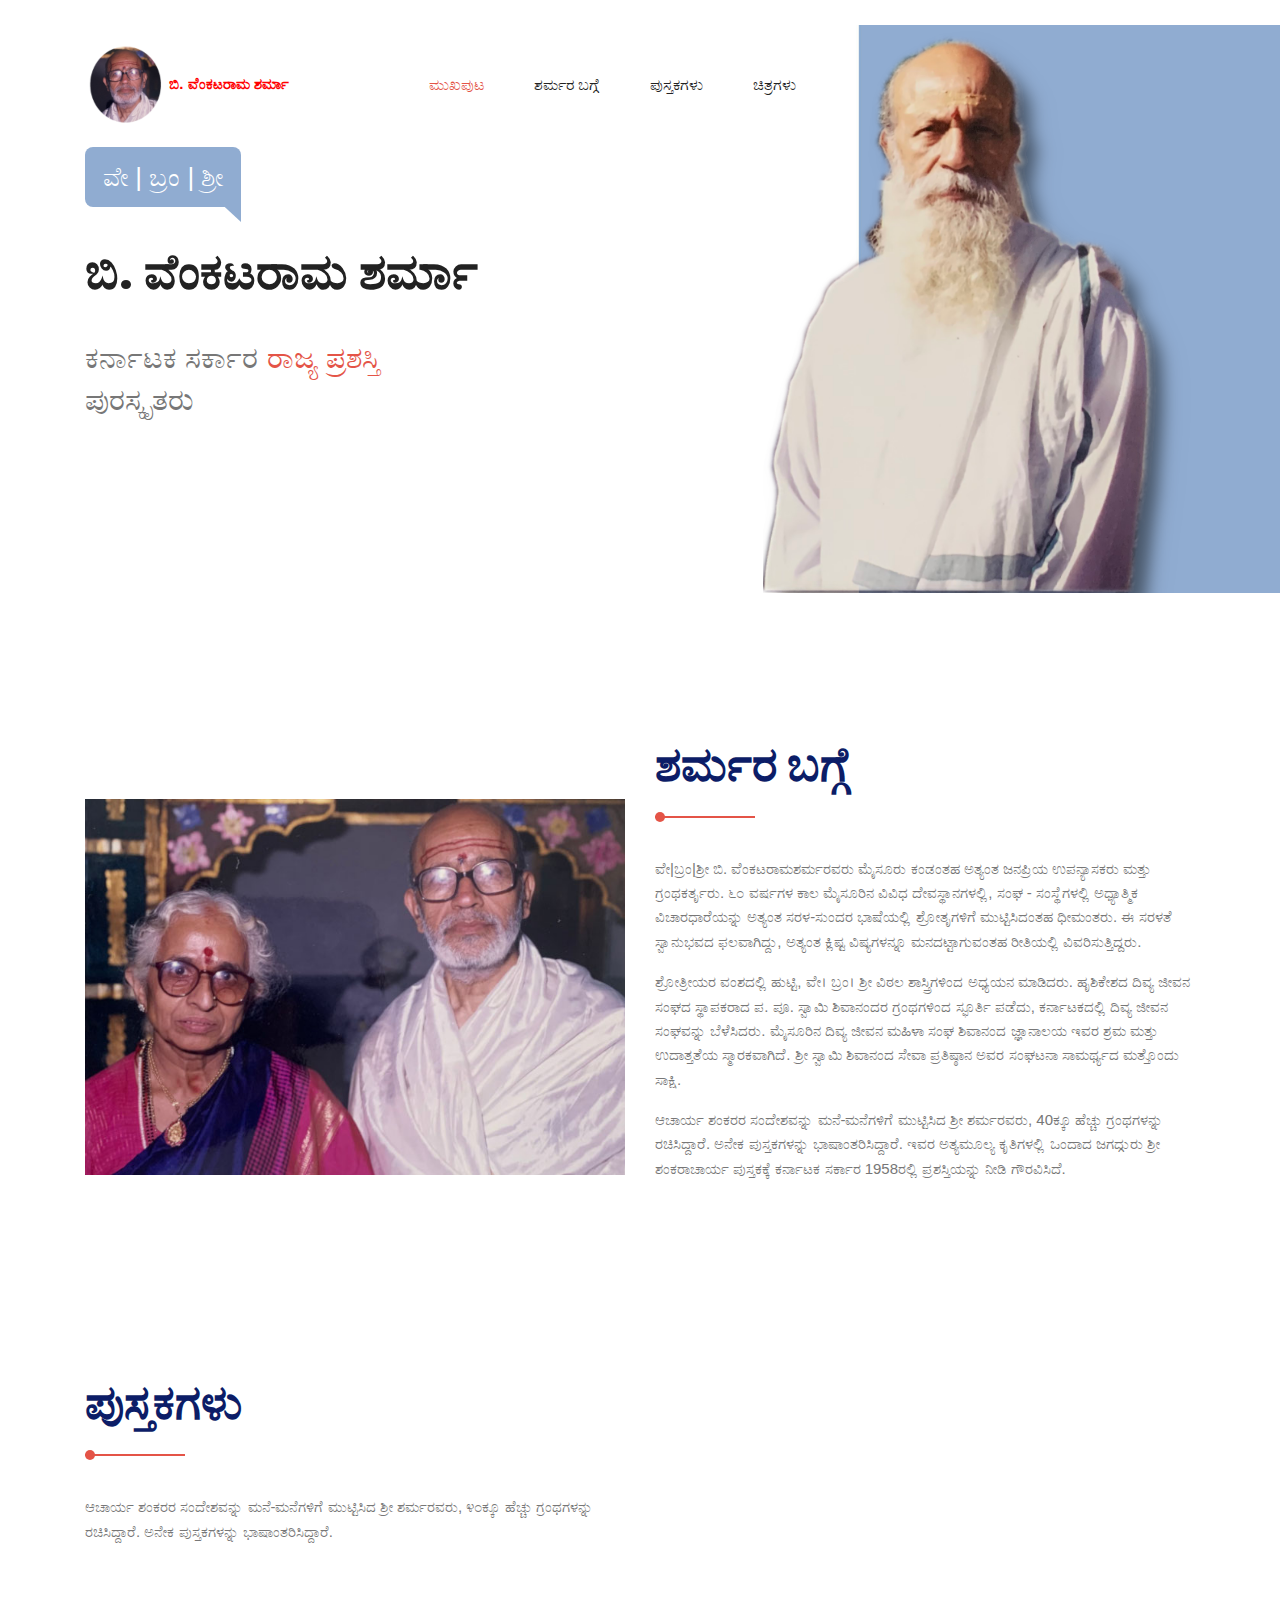
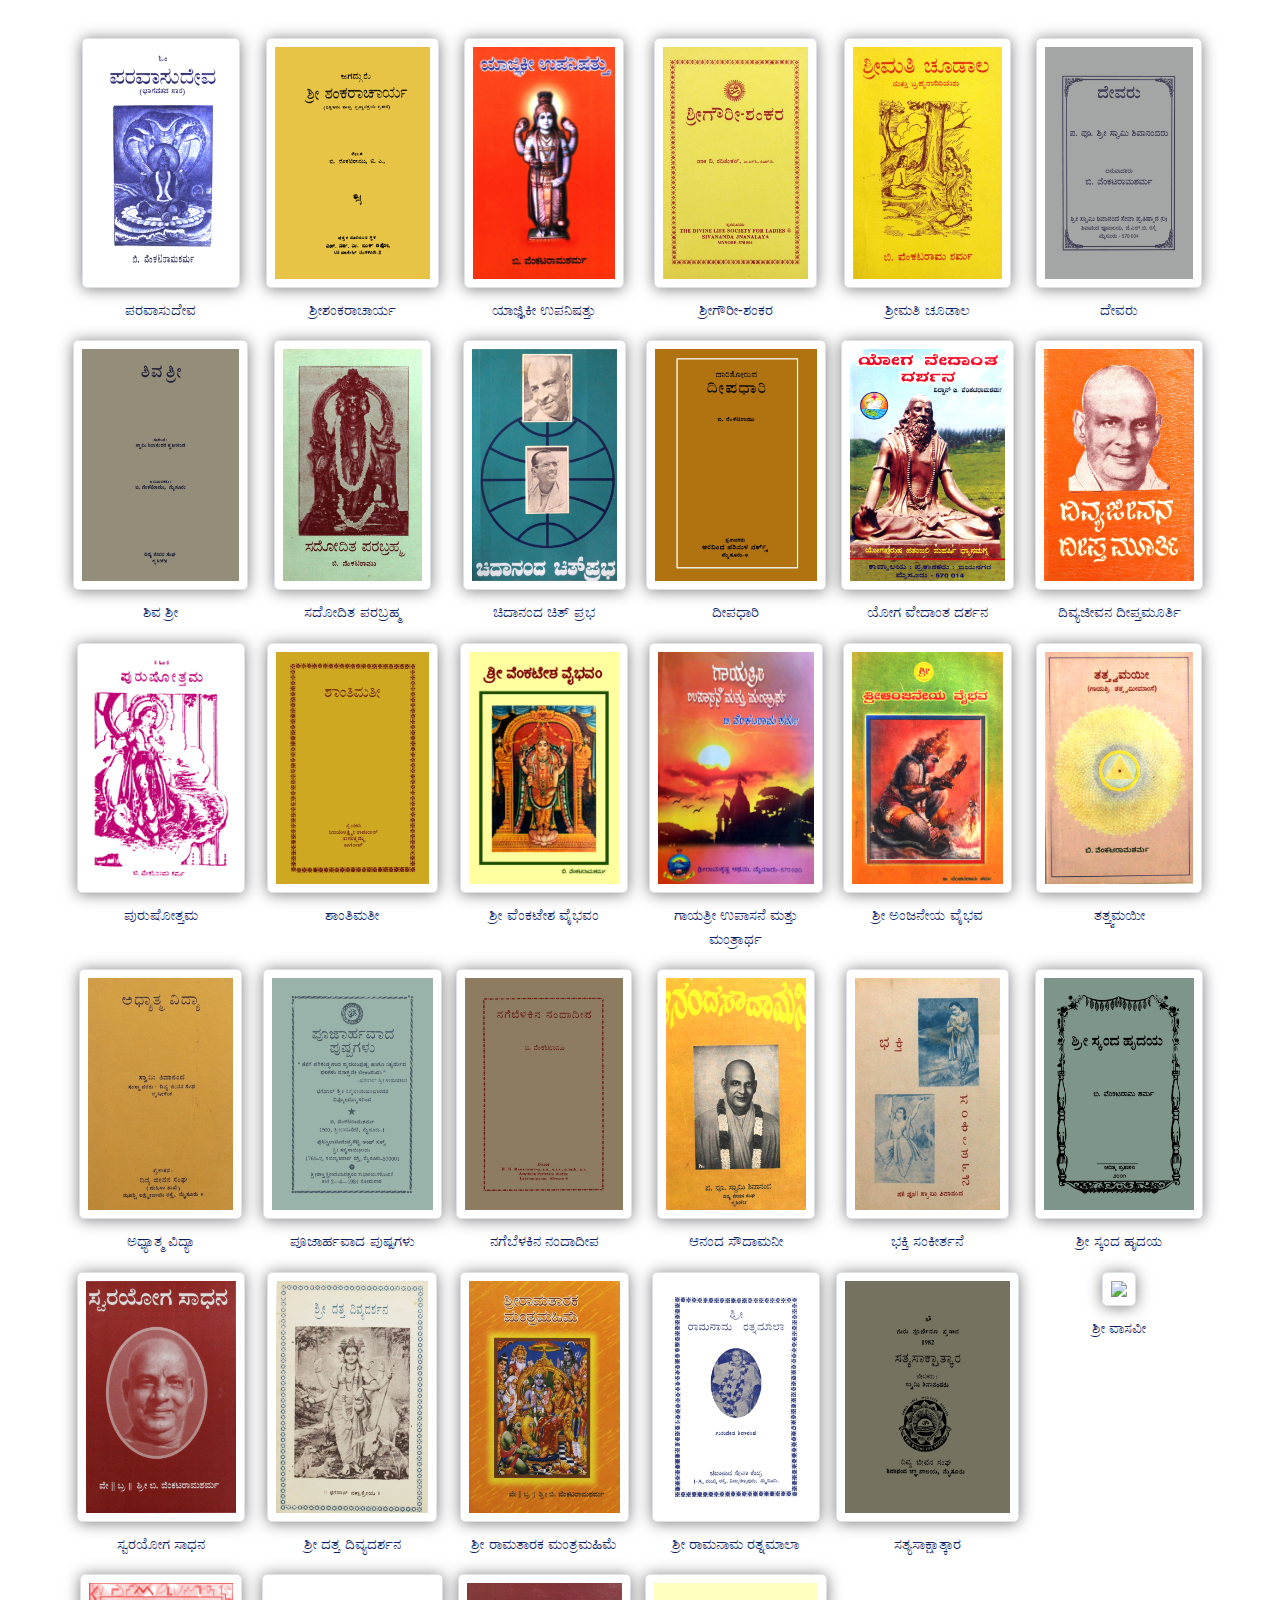
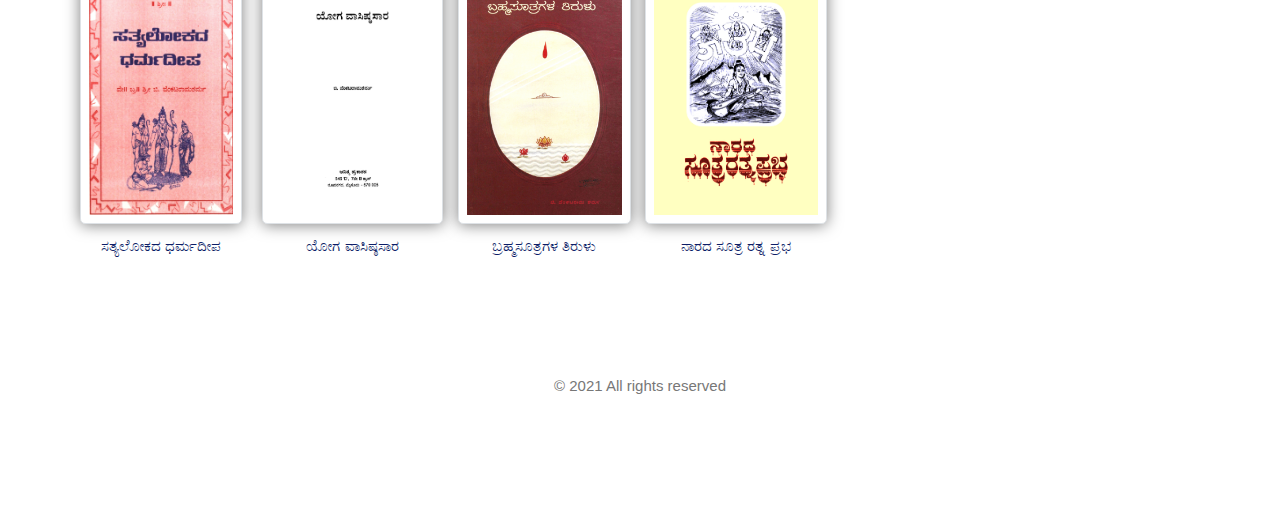
==== commit 496be6b3: "home page updated" ====
--- a/index.html
+++ b/index.html
@@ -27,12 +27,15 @@
 			<div class="row align-items-center d-flex">
 				<div id="logo">
 					<a href="index.html"><img src="img/logo.png" alt="" title="" /></a>
+					<!-- <small>ವೇ|ಬ್ರಂ|ಶ್ರೀ</small> -->
+					<strong style="color: red">ಬಿ. ವೆಂಕಟರಾಮ ಶರ್ಮಾ</strong>
 				</div>
 				<nav id="nav-menu-container">
 					<ul class="nav-menu">
 						<li class="active"><a class="active" href="index.html">ಮುಖಪುಟ</a></li>
 						<li><a href="about.html">ಶರ್ಮರ ಬಗ್ಗೆ</a></li>
 						<li><a href="portfolio.html">ಪುಸ್ತಕಗಳು</a></li>
+						<li><a href="Photos.php">ಚಿತ್ರಗಳು</a></li>
 					</ul>
 				</nav>
 			</div>
@@ -79,236 +82,237 @@
 		</div>
 	</section>
 
-	<section class="work-area" id="work">
-		<div class="container">
-			<div class="row d-flex justify-content-between align-items-end mb-80">
-				<div class="col-lg-6">
-					<div class="section-title">
-						<h2>ಪುಸ್ತಕಗಳು</h2>
-						<p>
-							ಆಚಾರ್ಯ ಶಂಕರರ ಸಂದೇಶವನ್ನು ಮನೆ-ಮನೆಗಳಿಗೆ ಮುಟ್ಟಿಸಿದ ಶ್ರೀ ಶರ್ಮರವರು, ೪೦ಕ್ಕೂ ಹೆಚ್ಚು ಗ್ರಂಥಗಳನ್ನು ರಚಿಸಿದ್ದಾರೆ. ಅನೇಕ ಪುಸ್ತಕಗಳನ್ನು ಭಾಷಾಂತರಿಸಿದ್ದಾರೆ.
-						</p>
-					</div>
-				</div>
-			</div>
-			<div class="filters-content">
-				<div class="row grid">
-					<div class="row booksCollection">
-						<div class="col-md-2 p-1">
-							<a target="_blank" href="https://play.google.com/store/books/details?id=k5yFDwAAQBAJ">
-								<img class="img-fluid img-thumbnail" src="img/work/001.jpg" />
-								<p class="title">ಪರವಾಸುದೇವ</p>
-							</a>
-						</div>
-						<div class="col-md-2 p-1">
-							<a target="_blank" href="https://play.google.com/store/books/details?id=kZyFDwAAQBAJ">
-								<img class="img-fluid img-thumbnail" src="img/work/002.jpg" />
-								<p class="title">ಶ್ರೀಶಂಕರಾಚಾರ್ಯ</p>
-							</a>
-						</div>
-						<div class="col-md-2 p-1">
-							<a target="_blank" href="https://play.google.com/store/books/details?id=jZyFDwAAQBAJ">
-								<img class="img-fluid img-thumbnail" src="img/work/003.jpg" />
-								<p class="title">ಯಾಜ್ಞಿಕೀ  ಉಪನಿಷತ್ತು</p>
-							</a>
-						</div>
-						<div class="col-md-2 p-1">
-							<a target="_blank" href="https://play.google.com/store/books/details?id=k5yFDwAAQBAJ">
-								<img class="img-fluid img-thumbnail" src="img/work/004.jpg" />
-								<p class="title">ಶ್ರೀಗೌರೀ-ಶಂಕರ</p>
-							</a>
-						</div>
-						<div class="col-md-2 p-1">
-							<a target="_blank" href="https://play.google.com/store/books/details?id=kZyFDwAAQBAJ">
-								<img class="img-fluid img-thumbnail" src="img/work/005.jpg" />
-								<p class="title">ಶ್ರೀಮತಿ ಚೂಡಾಲ</p>
-							</a>
-						</div>
-						<div class="col-md-2 p-1">
-							<a target="_blank" href="https://play.google.com/store/books/details?id=jZyFDwAAQBAJ">
-								<img class="img-fluid img-thumbnail" src="img/work/006.jpg" />
-								<p class="title">ದೇವರು</p>
-							</a>
-						</div>
-						<div class="col-md-2 p-1">
-							<a target="_blank" href="https://play.google.com/store/books/details?id=jZyFDwAAQBAJ">
-								<img class="img-fluid img-thumbnail" src="img/work/007.jpg" />
-								<p class="title">ಶಿವ ಶ್ರೀ</p>
-							</a>
-						</div>
-						<div class="col-md-2 p-1">
-							<a target="_blank" href="https://play.google.com/store/books/details?id=jZyFDwAAQBAJ">
-								<img class="img-fluid img-thumbnail" src="img/work/008.jpg" />
-								<p class="title">ಸದೋದಿತ ಪರಬ್ರಹ್ಮ</p>
-							</a>
-						</div>
-						<div class="col-md-2 p-1">
-							<a target="_blank" href="https://play.google.com/store/books/details?id=jZyFDwAAQBAJ">
-								<img class="img-fluid img-thumbnail" src="img/work/009.jpg" />
-								<p class="title">ಚಿದಾನಂದ ಚಿತ್ ಪ್ರಭ</p>
-							</a>
-						</div>
-						<div class="col-md-2 p-1">
-							<a target="_blank" href="https://play.google.com/store/books/details?id=jZyFDwAAQBAJ">
-								<img class="img-fluid img-thumbnail" src="img/work/010.jpg" />
-								<p class="title">ದೀಪಧಾರಿ</p>
-							</a>
-						</div>
-						<div class="col-md-2 p-1">
-							<a target="_blank" href="https://play.google.com/store/books/details?id=jZyFDwAAQBAJ">
-								<img class="img-fluid img-thumbnail" src="img/work/011.jpg" />
-								<p class="title">ಯೋಗ ವೇದಾಂತ ದರ್ಶನ</p>
-							</a>
-						</div>
-						<div class="col-md-2 p-1">
-							<a target="_blank" href="https://play.google.com/store/books/details?id=jZyFDwAAQBAJ">
-								<img class="img-fluid img-thumbnail" src="img/work/013.jpg" />
-								<p class="title">ದಿವ್ಯಜೀವನ ದೀಪ್ತಮೂರ್ತಿ</p>
-							</a>
-						</div>
-						<div class="col-md-2 p-1">
-							<a target="_blank" href="https://play.google.com/store/books/details?id=jZyFDwAAQBAJ">
-								<img class="img-fluid img-thumbnail" src="img/work/014.jpg" />
-								<p class="title">ಪುರುಷೋತ್ತಮ</p>
-							</a>
-						</div>
-						<div class="col-md-2 p-1">
-							<a target="_blank" href="https://play.google.com/store/books/details?id=jZyFDwAAQBAJ">
-								<img class="img-fluid img-thumbnail" src="img/work/015.jpg" />
-								<p class="title">ಶಾಂತಿಮತೀ</p>
-							</a>
-						</div>
-						<div class="col-md-2 p-1">
-							<a target="_blank" href="https://play.google.com/store/books/details?id=jZyFDwAAQBAJ">
-								<img class="img-fluid img-thumbnail" src="img/work/016.jpg" />
-								<p class="title">ಶ್ರೀ ವೆಂಕಟೇಶ ವೈಭವಂ</p>
-							</a>
-						</div>
-						<div class="col-md-2 p-1">
-							<a target="_blank" href="https://play.google.com/store/books/details?id=jZyFDwAAQBAJ">
-								<img class="img-fluid img-thumbnail" src="img/work/017.jpg" />
-								<p class="title">ಗಾಯತ್ರೀ ಉಪಾಸನೆ ಮತ್ತು ಮಂತ್ರಾರ್ಥ </p>
-							</a>
-						</div>
-						<div class="col-md-2 p-1">
-							<a target="_blank" href="https://play.google.com/store/books/details?id=jZyFDwAAQBAJ">
-								<img class="img-fluid img-thumbnail" src="img/work/018.jpg" />
-								<p class="title">ಶ್ರೀ ಅಂಜನೇಯ ವೈಭವ</p>
-							</a>
-						</div>
-						<div class="col-md-2 p-1">
-							<a target="_blank" href="https://play.google.com/store/books/details?id=jZyFDwAAQBAJ">
-								<img class="img-fluid img-thumbnail" src="img/work/019.jpg" />
-								<p class="title">ತತ್ತ್ವಮಯೀ</p>
-							</a>
-						</div>
-						<div class="col-md-2 p-1">
-							<a target="_blank" href="https://play.google.com/store/books/details?id=jZyFDwAAQBAJ">
-								<img class="img-fluid img-thumbnail" src="img/work/020.jpg" />
-								<p class="title">ಅಧ್ಯಾತ್ಮ ವಿದ್ಯಾ</p>
-							</a>
-						</div>
-						<div class="col-md-2 p-1">
-							<a target="_blank" href="https://play.google.com/store/books/details?id=jZyFDwAAQBAJ">
-								<img class="img-fluid img-thumbnail" src="img/work/021.jpg" />
-								<p class="title">ಪೂಜಾರ್ಹವಾದ ಪುಷ್ಪಗಳು</p>
-							</a>
-						</div>
-						<div class="col-md-2 p-1">
-							<a target="_blank" href="https://play.google.com/store/books/details?id=jZyFDwAAQBAJ">
-								<img class="img-fluid img-thumbnail" src="img/work/022.jpg" />
-								<p class="title">ನಗೆಬೆಳಕಿನ ನಂದಾದೀಪ</p>
-							</a>
-						</div>
-						<div class="col-md-2 p-1">
-							<a target="_blank" href="https://play.google.com/store/books/details?id=jZyFDwAAQBAJ">
-								<img class="img-fluid img-thumbnail" src="img/work/023.jpg" />
-								<p class="title">ಆನಂದ ಸೌದಾಮನೀ</p>
-							</a>
-						</div>
-						<div class="col-md-2 p-1">
-							<a target="_blank" href="https://play.google.com/store/books/details?id=jZyFDwAAQBAJ">
-								<img class="img-fluid img-thumbnail" src="img/work/025.jpg" />
-								<p class="title">ಭಕ್ತಿ ಸಂಕೀರ್ತನೆ</p>
-							</a>
-						</div>
-						<div class="col-md-2 p-1">
-							<a target="_blank" href="https://play.google.com/store/books/details?id=jZyFDwAAQBAJ">
-								<img class="img-fluid img-thumbnail" src="img/work/026.jpg" />
-								<p class="title">ಶ್ರೀ ಸ್ಕಂದ ಹೃದಯ</p>
-							</a>
-						</div>
-						<div class="col-md-2 p-1">
-							<a target="_blank" href="https://play.google.com/store/books/details?id=jZyFDwAAQBAJ">
-								<img class="img-fluid img-thumbnail" src="img/work/027.jpg" />
-								<p class="title">ಸ್ವರಯೋಗ ಸಾಧನ</p>
-							</a>
-						</div>
-						<div class="col-md-2 p-1">
-							<a target="_blank" href="https://play.google.com/store/books/details?id=jZyFDwAAQBAJ">
-								<img class="img-fluid img-thumbnail" src="img/work/028.jpg" />
-								<p class="title">ಶ್ರೀ ದತ್ತ ದಿವ್ಯದರ್ಶನ</p>
-							</a>
-						</div>
-						<div class="col-md-2 p-1">
-							<a target="_blank" href="https://play.google.com/store/books/details?id=jZyFDwAAQBAJ">
-								<img class="img-fluid img-thumbnail" src="img/work/029.jpg" />
-								<p class="title">ಶ್ರೀ ರಾಮತಾರಕ ಮಂತ್ರಮಹಿಮೆ</p>
-							</a>
-						</div>
-						<div class="col-md-2 p-1">
-							<a target="_blank" href="https://play.google.com/store/books/details?id=jZyFDwAAQBAJ">
-								<img class="img-fluid img-thumbnail" src="img/work/030.jpg" />
-								<p class="title">ಶ್ರೀ ರಾಮನಾಮ ರತ್ನಮಾಲಾ</p>
-							</a>
-						</div>
-						<div class="col-md-2 p-1">
-							<a target="_blank" href="https://play.google.com/store/books/details?id=jZyFDwAAQBAJ">
-								<img class="img-fluid img-thumbnail" src="img/work/031.jpg" />
-								<p class="title">ಸತ್ಯಸಾಕ್ಷಾತ್ಕಾರ</p>
-							</a>
-						</div>
-						<div class="col-md-2 p-1">
-							<a target="_blank" href="https://play.google.com/store/books/details?id=jZyFDwAAQBAJ">
-								<img class="img-fluid img-thumbnail" src="img/work/032.jpg" />
-								<p class="title">ಶ್ರೀ ವಾಸವೀ</p>
-							</a>
-						</div>
-						<div class="col-md-2 p-1">
-							<a target="_blank" href="https://play.google.com/store/books/details?id=jZyFDwAAQBAJ">
-								<img class="img-fluid img-thumbnail" src="img/work/033.jpg" />
-								<p class="title">ಸತ್ಯಲೋಕದ ಧರ್ಮದೀಪ</p>
-							</a>
-						</div>
-						<div class="col-md-2 p-1">
-							<a target="_blank" href="https://play.google.com/store/books/details?id=jZyFDwAAQBAJ">
-								<img class="img-fluid img-thumbnail" src="img/work/034.jpg" />
-								<p class="title">ಯೋಗ ವಾಸಿಷ್ಠಸಾರ</p>
-							</a>
-						</div>
-						<div class="col-md-2 p-1">
-							<a target="_blank" href="https://play.google.com/store/books/details?id=jZyFDwAAQBAJ">
-								<img class="img-fluid img-thumbnail" src="img/work/035.jpg" />
-								<p class="title">ಬ್ರಹ್ಮಸೂತ್ರಗಳ ತಿರುಳು</p>
-							</a>
-						</div>
-						<div class="col-md-2 p-1">
-							<a target="_blank" href="https://play.google.com/store/books/details?id=jZyFDwAAQBAJ">
-								<img class="img-fluid img-thumbnail" src="img/work/041.jpg" />
-								<p class="title">ನಾರದ ಸೂತ್ರ ರತ್ನ ಪ್ರಭ</p>
-							</a>
-						</div>
-					</div>
-				</div>
-			</div>
-		</div>	
-	</section>
+	<!-- <section class="work-area" id="work"> -->
+	<div class="container">
+		<div class="row">
+			<div class="col-lg-6">
+				<div class="section-title">
+					<h2>ಪುಸ್ತಕಗಳು</h2>
+					<p>
+						ಆಚಾರ್ಯ ಶಂಕರರ ಸಂದೇಶವನ್ನು ಮನೆ-ಮನೆಗಳಿಗೆ ಮುಟ್ಟಿಸಿದ ಶ್ರೀ ಶರ್ಮರವರು, ೪೦ಕ್ಕೂ ಹೆಚ್ಚು ಗ್ರಂಥಗಳನ್ನು ರಚಿಸಿದ್ದಾರೆ. ಅನೇಕ ಪುಸ್ತಕಗಳನ್ನು ಭಾಷಾಂತರಿಸಿದ್ದಾರೆ.
+					</p>
+				</div>
+			</div>
+		</div>
+		<div class="filters-content">
+			<div class="row grid">
+				<div class="row booksCollection">
+					<div class="col-md-2 p-1">
+						<a target="_blank" href="https://play.google.com/store/books/details?id=LhdOEAAAQBAJ">
+							<img class="img-fluid img-thumbnail" src="img/work/001.jpg" />
+							<p class="title">ಪರವಾಸುದೇವ</p>
+						</a>
+					</div>
+					<div class="col-md-2 p-1">
+						<a target="_blank" href="https://play.google.com/store/books/details?id=N8VOEAAAQBAJ">
+							<img class="img-fluid img-thumbnail" src="img/work/002.jpg" />
+							<p class="title">ಶ್ರೀಶಂಕರಾಚಾರ್ಯ</p>
+						<!-- </a> -->
+					</div>
+					<div class="col-md-2 p-1">
+						<a target="_blank" href="https://play.google.com/store/books/details?id=GxhOEAAAQBAJ">
+							<img class="img-fluid img-thumbnail" src="img/work/003.jpg" />
+							<p class="title">ಯಾಜ್ಞಿಕೀ  ಉಪನಿಷತ್ತು</p>
+						</a>
+					</div>
+					<div class="col-md-2 p-1">
+						<a target="_blank" href="https://play.google.com/store/books/details?id=NxhOEAAAQBAJ">
+							<img class="img-fluid img-thumbnail" src="img/work/004.jpg" />
+							<p class="title">ಶ್ರೀಗೌರೀ-ಶಂಕರ</p>
+						</a>
+					</div>
+					<div class="col-md-2 p-1">
+						<a target="_blank" href="https://play.google.com/store/books/details?id=URhOEAAAQBAJ">
+							<img class="img-fluid img-thumbnail" src="img/work/005.jpg" />
+							<p class="title">ಶ್ರೀಮತಿ ಚೂಡಾಲ</p>
+						</a>
+					</div>
+					<div class="col-md-2 p-1">
+						<a target="_blank" href="https://play.google.com/store/books/details?id=YRhOEAAAQBAJ">
+							<img class="img-fluid img-thumbnail" src="img/work/006.jpg" />
+							<p class="title">ದೇವರು</p>
+						</a>
+					</div>
+					<div class="col-md-2 p-1">
+						<a target="_blank" href="https://play.google.com/store/books/details?id=BRlOEAAAQBAJ">
+							<img class="img-fluid img-thumbnail" src="img/work/007.jpg" />
+							<p class="title">ಶಿವ ಶ್ರೀ</p>
+						</a>
+					</div>
+					<div class="col-md-2 p-1">
+						<a target="_blank" href="https://play.google.com/store/books/details?id=uBpOEAAAQBAJ">
+							<img class="img-fluid img-thumbnail" src="img/work/008.jpg" />
+							<p class="title">ಸದೋದಿತ ಪರಬ್ರಹ್ಮ</p>
+						</a>
+					</div>
+					<div class="col-md-2 p-1">
+						<a target="_blank" href="https://play.google.com/store/books/details?id=SiJOEAAAQBAJ">
+							<img class="img-fluid img-thumbnail" src="img/work/009.jpg" />
+							<p class="title">ಚಿದಾನಂದ ಚಿತ್ ಪ್ರಭ</p>
+						</a>
+					</div>
+					<div class="col-md-2 p-1">
+						<a target="_blank" href="https://play.google.com/store/books/details?id=RiJOEAAAQBAJ">
+							<img class="img-fluid img-thumbnail" src="img/work/010.jpg" />
+							<p class="title">ದೀಪಧಾರಿ</p>
+						</a>
+					</div>
+					<div class="col-md-2 p-1">
+						<a target="_blank" href="https://play.google.com/store/books/details?id=LklOEAAAQBAJ">
+							<img class="img-fluid img-thumbnail" src="img/work/011.jpg" />
+							<p class="title">ಯೋಗ ವೇದಾಂತ ದರ್ಶನ</p>
+						</a>
+					</div>
+					<div class="col-md-2 p-1">
+						<a target="_blank" href="https://play.google.com/store/books/details?id=tCVOEAAAQBAJ">
+							<img class="img-fluid img-thumbnail" src="img/work/013.jpg" />
+							<p class="title">ದಿವ್ಯಜೀವನ ದೀಪ್ತಮೂರ್ತಿ</p>
+						</a>
+					</div>
+					<div class="col-md-2 p-1">
+						<a target="_blank" href="https://play.google.com/store/books/details?id=4SVOEAAAQBAJ">
+							<img class="img-fluid img-thumbnail" src="img/work/014.jpg" />
+							<p class="title">ಪುರುಷೋತ್ತಮ</p>
+						</a>
+					</div>
+					<div class="col-md-2 p-1">
+						<a target="_blank" href="https://play.google.com/store/books/details?id=-SVOEAAAQBAJ">
+							<img class="img-fluid img-thumbnail" src="img/work/015.jpg" />
+							<p class="title">ಶಾಂತಿಮತೀ</p>
+						</a>
+					</div>
+					<div class="col-md-2 p-1">
+						<a target="_blank" href="https://play.google.com/store/books/details?id=FSZOEAAAQBAJ">
+							<img class="img-fluid img-thumbnail" src="img/work/016.jpg" />
+							<p class="title">ಶ್ರೀ ವೆಂಕಟೇಶ ವೈಭವಂ</p>
+						</a>
+					</div>
+					<div class="col-md-2 p-1">
+						<a target="_blank" href="https://play.google.com/store/books/details?id=ISZOEAAAQBAJ">
+							<img class="img-fluid img-thumbnail" src="img/work/017.jpg" />
+							<p class="title">ಗಾಯತ್ರೀ ಉಪಾಸನೆ ಮತ್ತು ಮಂತ್ರಾರ್ಥ </p>
+						</a>
+					</div>
+					<div class="col-md-2 p-1">
+						<a target="_blank" href="https://play.google.com/store/books/details?id=JyZOEAAAQBAJ">
+							<img class="img-fluid img-thumbnail" src="img/work/018.jpg" />
+							<p class="title">ಶ್ರೀ ಅಂಜನೇಯ ವೈಭವ</p>
+						</a>
+					</div>
+					<div class="col-md-2 p-1">
+						<a target="_blank" href="https://play.google.com/store/books/details?id=YyZOEAAAQBAJ">
+							<img class="img-fluid img-thumbnail" src="img/work/019.jpg" />
+							<p class="title">ತತ್ತ್ವಮಯೀ</p>
+						</a>
+					</div>
+					<div class="col-md-2 p-1">
+						<a target="_blank" href="https://play.google.com/store/books/details?id=dSZOEAAAQBAJ">
+							<img class="img-fluid img-thumbnail" src="img/work/020.jpg" />
+							<p class="title">ಅಧ್ಯಾತ್ಮ ವಿದ್ಯಾ</p>
+						</a>
+					</div>
+					<div class="col-md-2 p-1">
+						<a target="_blank" href="https://play.google.com/store/books/details?id=gyZOEAAAQBAJ">
+							<img class="img-fluid img-thumbnail" src="img/work/021.jpg" />
+							<p class="title">ಪೂಜಾರ್ಹವಾದ ಪುಷ್ಪಗಳು</p>
+						</a>
+					</div>
+					<div class="col-md-2 p-1">
+						<a target="_blank" href="https://play.google.com/store/books/details?id=5jtOEAAAQBAJ">
+							<img class="img-fluid img-thumbnail" src="img/work/022.jpg" />
+							<p class="title">ನಗೆಬೆಳಕಿನ ನಂದಾದೀಪ</p>
+						</a>
+					</div>
+					<div class="col-md-2 p-1">
+						<a target="_blank" href="https://play.google.com/store/books/details?id=7DtOEAAAQBAJ">
+							<img class="img-fluid img-thumbnail" src="img/work/023.jpg" />
+							<p class="title">ಆನಂದ ಸೌದಾಮನೀ</p>
+						</a>
+					</div>
+					<div class="col-md-2 p-1">
+						<a target="_blank" href="https://play.google.com/store/books/details?id=CDxOEAAAQBAJ">
+							<img class="img-fluid img-thumbnail" src="img/work/025.jpg" />
+							<p class="title">ಭಕ್ತಿ ಸಂಕೀರ್ತನೆ</p>
+						</a>
+					</div>
+					<div class="col-md-2 p-1">
+						<a target="_blank" href="https://play.google.com/store/books/details?id=RDxOEAAAQBAJ">
+							<img class="img-fluid img-thumbnail" src="img/work/026.jpg" />
+							<p class="title">ಶ್ರೀ ಸ್ಕಂದ ಹೃದಯ</p>
+						</a>
+					</div>
+					<div class="col-md-2 p-1">
+						<a target="_blank" href="https://play.google.com/store/books/details?id=SDxOEAAAQBAJ">
+							<img class="img-fluid img-thumbnail" src="img/work/027.jpg" />
+							<p class="title">ಸ್ವರಯೋಗ ಸಾಧನ</p>
+						</a>
+					</div>
+					<div class="col-md-2 p-1">
+						<a target="_blank" href="https://play.google.com/store/books/details?id=UjxOEAAAQBAJ">
+							<img class="img-fluid img-thumbnail" src="img/work/028.jpg" />
+							<p class="title">ಶ್ರೀ ದತ್ತ ದಿವ್ಯದರ್ಶನ</p>
+						</a>
+					</div>
+					<div class="col-md-2 p-1">
+						<a target="_blank" href="https://play.google.com/store/books/details?id=dDxOEAAAQBAJ">
+							<img class="img-fluid img-thumbnail" src="img/work/029.jpg" />
+							<p class="title">ಶ್ರೀ ರಾಮತಾರಕ ಮಂತ್ರಮಹಿಮೆ</p>
+						</a>
+					</div>
+					<div class="col-md-2 p-1">
+						<a target="_blank" href="https://play.google.com/store/books/details?id=jjxOEAAAQBAJ">
+							<img class="img-fluid img-thumbnail" src="img/work/030.jpg" />
+							<p class="title">ಶ್ರೀ ರಾಮನಾಮ ರತ್ನಮಾಲಾ</p>
+						</a>
+					</div>
+					<div class="col-md-2 p-1">
+						<a target="_blank" href="https://play.google.com/store/books/details?id=njxOEAAAQBAJ">
+							<img class="img-fluid img-thumbnail" src="img/work/031.jpg" />
+							<p class="title">ಸತ್ಯಸಾಕ್ಷಾತ್ಕಾರ</p>
+						</a>
+					</div>
+					<div class="col-md-2 p-1">
+						<a target="_blank" href="https://play.google.com/store/books/details?id=8zxOEAAAQBAJ">
+							<img class="img-fluid img-thumbnail" src="img/work/032.jpg" />
+							<p class="title">ಶ್ರೀ ವಾಸವೀ</p>
+						</a>
+					</div>
+					<div class="col-md-2 p-1">
+						<a target="_blank" href="https://play.google.com/store/books/details?id=MEhOEAAAQBAJ">
+							<img class="img-fluid img-thumbnail" src="img/work/033.jpg" />
+							<p class="title">ಸತ್ಯಲೋಕದ ಧರ್ಮದೀಪ</p>
+						</a>
+					</div>
+					<div class="col-md-2 p-1">
+						<a target="_blank" href="https://play.google.com/store/books/details?id=NEhOEAAAQBAJ">
+							<img class="img-fluid img-thumbnail" src="img/work/034.jpg" />
+							<p class="title">ಯೋಗ ವಾಸಿಷ್ಠಸಾರ</p>
+						</a>
+					</div>
+					<div class="col-md-2 p-1">
+						<a target="_blank" href="https://play.google.com/store/books/details?id=PkhOEAAAQBAJ">
+							<img class="img-fluid img-thumbnail" src="img/work/035.jpg" />
+							<p class="title">ಬ್ರಹ್ಮಸೂತ್ರಗಳ ತಿರುಳು</p>
+						</a>
+					</div>
+					<div class="col-md-2 p-1">
+						<a target="_blank" href="https://play.google.com/store/books/details?id=_EhOEAAAQBAJ">
+							<img class="img-fluid img-thumbnail" src="img/work/041.jpg" />
+							<p class="title">ನಾರದ ಸೂತ್ರ ರತ್ನ ಪ್ರಭ</p>
+						</a>
+					</div>
+				</div>
+			</div>
+		</div>
+	</div>	
+	<!-- </section> -->
 
 	<footer class="footer-area">
 		<div class="container">
 			<div class="row justify-content-center">
 				<div class="col-lg-12">
 					<div class="footer-top flex-column">
+
 						<!-- <div class="footer-logo">
 							<a href="#">
 								<img src="img/logo.png" alt="">
--- a/css/main.css
+++ b/css/main.css
@@ -459,7 +459,9 @@
   padding: 75px 0; }
 
 .text-center {
-  text-align: center; }
+  text-align: center;
+  color: black;
+   }
 
 .text-left {
   text-align: left; }
@@ -2286,6 +2288,10 @@
   .work-area .filters-content img {
     border-radius: 10px;
     width: 100%; }
+    .work-area{
+       margin-right: 0;
+      margin-bottom: 15px;
+    }
 
 .single-work {
   border-radius: 5px;
--- a/css/homepage.css
+++ b/css/homepage.css
@@ -6,110 +6,29 @@
     font-family: 'shreelipi', sans-serif;
     max-height: 100%;
 }
-.dynamic-page{
-    min-height: 75vh;
+.english{
+  font-family: 'Roboto', sans-serif;
+}
+.sanskrit{
+  font-family: 'Halant', sans-serif;
+  font-size: 16px;
+}
+a {
+  color: #1565C0;
+}
+.flat-page, .dynamic-page{
+    margin-top: 80px;
     color: #222;
 }
-.banner{
-    padding-top: 60px;
-}
-.small-note{
-    background: rgba(153, 204, 255, 0.1);
-    font-size: 22px;
-}
-.banner .small-note{
-    font-family: 'shreelipi';
-    font-size: 22px;
-    /*font-style: italic;*/
-    line-height: 1.5em;
-    background: rgba(153, 204, 255, 0.1);
-}
-.banner .head{
-    font-size: 24px;
-    font-style: normal; 
-    color: #483D8B;
-    padding-bottom: 10px;
-}
-.banner h3{
-    font-size: 22px;
-    line-height: 30px;
-    color: #0C1D67;
-}
-.banner .cover img{
-    height: 425px;
-    margin-bottom: 10px;
-}
-.banner h3 small{
-    font-family: 'shreelipi';
-    font-size: 16px;
-    line-height: 30px;
-}
-.booksCollection a:HOVER{
-    text-decoration: none;
-    opacity: .8;
-}
-.bookinfo{
-    padding: 20px 20px 0px 20px;
-    border-bottom: 1px solid rgba(220, 220, 220, 0.8);
-    font-size: 22px;
-    line-height: 42px;
-}
-.bookinfo .cover{
-    width: 230px;
-    float: left;
-    border-radius: 8px;
-    margin: 5px 25px 30px 0px;
-}
-.bookinfo .title{
-    font-size: 24px;
-    color: #0C1D67;
-}
-.bookinfo .edition{
-    font-size: 22px;
-    color: #0C1D67;
-}
-.bookinfo .price{
-    color: green;
-    font-size: 18px;
-    margin-bottom: 5px;
-    padding: 0px;
-}
-.bookinfo .description{
-    margin-top: 0px;
-    line-height: 28px;
-    text-align: justify;
-}
-.bookinfo img{
-    padding: 5px;
-    border: none;
-    box-shadow: 0 1px 15px rgba(0,0,0,0.5);
-}
-.bookinfo .googleBooks a:HOVER{
-    text-decoration: none;
-}
-.bookinfo .googleBooks img{
-    border: none;
-    box-shadow: none;
-    width: 40px;
+.booksCollection{
+    padding: 10px;
+    text-align: center;
 }
 .booksCollection img{
     padding: 8px;
-    margin: auto;
-    height: 250px;
+    height: 400px;
     box-shadow: 0 1px 15px rgba(0,0,0,0.5);
-}
-.booksCollection .title{
-    color: #000;
-    text-align: center;
-    font-size: 15px;
-    color: #0C1D67;
-    margin: 10px;
-}
-.blockquote{
-    background-color: #FFE4E4;
-    font-weight: bold;
-    border-radius: 100px;
-    padding: 15px 0px;
+    border-radius: 5px;
 }
 .toc li{
     padding-bottom: 5px;
@@ -121,77 +40,122 @@
     font-size: 14px;
     margin-left: 40px;
 }
-.dynamic-page .title{
-    font-size: 28px;
-    margin-bottom: 25px;
-    color: #292A3E;
-}
-.about{
-    font-size: 22px;
-    line-height: 1.5em;
-    text-align: justify;
-}
-.about p:not(:last-child){
-    text-indent: 5%;
+.dedication h2, .author h2{
+    text-align: center;
+}
+.dedication .verse{
+    font-size: 24px;
+    line-height: 40px;
+    color: #D50000;
+}
+.blessing p{
+    color: #D50000;
+}
+.blessing img{
     margin-bottom: 20px;
 }
-.about .no-indent{
-    text-indent: 0px !important;
-}
-.about .img-thumbnail{
-    height: 375px;
-    margin: 10px 25px 10px 25px;
-    display: inline-block;
-}
-.right {
-    float: right;
-}
-.left {
-    float: left;
-}
-h4, h2{
-    color: #0C1D67;
-}
-.video-intro{
-    font-size: 22px;
-    line-height: 32px;
-}
-.delimeter{
-    text-align: center;
-    letter-spacing: 15px;
-    color: #0C1D67;
-    padding-bottom: 22px;
-}
-.eng{
-    font-family: sans-serif !important;
-}
+.padding-zero{
+  padding: 0px;
+}
+.card-body{
+  color: 
+}
+/*.small-bio{
+  background-color: #F0F0F0;
+  margin-top: 25px;
+  padding: 20px;
+  line-height: 1.5em;
+  text-align: justify;
+  font-size: 20px;
+}
+.small-bio img{
+  margin: 10px;
+  width: 330px;
+}
+.bio h2, .bio h4{
+  color: #000000;
+  margin-top: 130px;
+}*/
+#viewimages img{
+  cursor: pointer;
+}
+/*.bio, .feedback{
+  padding: 10px;
+  line-height: 1.5em;
+  text-align: justify;
+  font-size: 20px; 
+}
+*/.contact{
+  background-color: #D3D3D3;
+  margin-top: 25px;
+  padding: 20px;
+  line-height: 1.5em;
+  text-align: justify;
+  font-size: 20px;
+}
+.en{
+  font-family: 'Courgette', cursive;
+  font-size: 17px;
+}
+.awards{
+  background-color: #ffefb6;
+  margin-top: 25px;
+  padding: 20px;
+  line-height: 1.5em;
+  text-align: justify;
+  font-size: 20px;
+}
+.awards img{
+  height: 300px;
+  margin: 20px auto 20px auto;
+  text-align: center;
+}
+.paperClippings{
+  background-color: #DAE4FD;
+  margin-top: 25px;
+  padding: 20px;
+  line-height: 1.5em;
+  text-align: justify;
+  font-size: 20px;
+}
+.paperClippings img{
+  height: 300px;
+  margin: 20px auto 20px auto;
+  text-align: center;
+}
+.subtitle{
+  color: #D50000;
+}
+.subtitle h4{
+  font-size: 23px;
+  margin-bottom: 20px;
+}
+.card-title {
+    font-size: 20px;
+    margin-top: 15px;
+    color: #0056b3;
+}
+.card-title, a:link {
+  text-decoration: none;
+}
+.kruthigalu img{
+  box-shadow: 0 1px 15px rgba(0,0,0,0.5);
+  border-radius: 5px;
+}
+/*.gallery figure{
+  margin: 10px;
+}
+.gallery figcaption{
+  font-size: 17px;
+}*/
+
+.right{
+  float: right;
+}
+
 @media(min-width:768px) {
     .flat-page, .dynamic-page{
-        margin-top: 80px;
-    }
-    .banner .overlay {
-        padding: 40px;
-        border-radius: 10px;
-    }
-    .banner h1{
-        font-size: 48px;
-        line-height: 64px;
-    }
-    .banner h1 small{
-        font-size: 32px;
-    }
-    .banner input.bigSearch {
-        font-size: 24px;
-        width: 60%;
-        padding: 12px;
-        margin: 16px 0;
-    }
-    .prelims p {
-        font-size: 18px;
-        line-height: 36px;
-    }
-    .prelims p{
-        margin: 20px 0;
+        margin-top: 90px;
     }
     .dedication h2, .author h2{
         text-align: left;
@@ -199,19 +163,43 @@
     .about-tabs.nav-tabs .nav-link.active,
     .about-tabs.nav-tabs .nav-link:focus,
     .about-tabs.nav-tabs .nav-link:hover {
-        border-bottom: 1px solid #ddd;
+        /*border-bottom: 1px solid #ddd;*/
     }
     .about-content .tab-pane .prelims{
         padding-left: 15px;
         padding-right: 15px;
     }
-    .word-of-the-day h2 span{
-        display: inline;
-    }
-    .word-of-the-day h2 span:first-of-type:after{
-        display: inline;
-        content: ' | ';
-    }
+    .booksCollection img{
+        padding: 5px;
+        height: 300px;
+        box-shadow: 0 1px 15px rgba(0,0,0,0.5);
+    }
+    .card-title {
+        font-size: 18px;
+        line-height: 25px;
+        text-align: center;
+    }
+    .awards img{
+      margin: 0px;
+      height: 220px;
+    }
+    .paperClippings img{
+      margin: 0px;
+      height: 220px;
+    }
+}
+
+
+.card-columns {
+  @include media-breakpoint-only(md) {
+    column-count: 4 !important;
+  }  
+  @include media-breakpoint-only(lg) {
+    column-count: 4 !important;
+  }
+  @include media-breakpoint-only(xl) {
+    column-count: 5;
+  }
 }
 
 /*Scroll down*/
@@ -264,3 +252,262 @@
     opacity: 0;
   }
 }
+
+.dynamic-page{
+    min-height: 75vh;
+    color: #222;
+}
+.banner{
+    padding-top: 60px;
+}
+.small-note{
+    background: rgba(153, 204, 255, 0.1);
+    font-size: 22px;
+}
+.banner .small-note{
+    font-family: 'shreelipi';
+    font-size: 22px;
+    /*font-style: italic;*/
+    line-height: 1.5em;
+    background: rgba(153, 204, 255, 0.1);
+}
+.banner .head{
+    font-size: 24px;
+    font-style: normal; 
+    color: #483D8B;
+    padding-bottom: 10px;
+}
+.banner h3{
+    font-size: 22px;
+    line-height: 30px;
+    color: #0C1D67;
+}
+.banner .cover img{
+    height: 425px;
+    margin-bottom: 10px;
+}
+.banner h3 small{
+    font-family: 'shreelipi';
+    font-size: 16px;
+    line-height: 30px;
+}
+.booksCollection a:HOVER{
+    text-decoration: none;
+    opacity: .8;
+}
+.bookinfo{
+    padding: 20px 20px 0px 20px;
+    border-bottom: 1px solid rgba(220, 220, 220, 0.8);
+    font-size: 22px;
+    line-height: 42px;
+}
+.bookinfo .cover{
+    width: 230px;
+    float: left;
+    border-radius: 8px;
+    margin: 5px 25px 30px 0px;
+}
+.bookinfo .title{
+    font-size: 24px;
+    color: #0C1D67;
+}
+.bookinfo .edition{
+    font-size: 22px;
+    color: #0C1D67;
+}
+.bookinfo .price{
+    color: green;
+    font-size: 18px;
+    margin-bottom: 5px;
+    padding: 0px;
+}
+.bookinfo .description{
+    margin-top: 0px;
+    line-height: 28px;
+    text-align: justify;
+}
+.bookinfo img{
+    padding: 5px;
+    border: none;
+    box-shadow: 0 1px 15px rgba(0,0,0,0.5);
+}
+.bookinfo .googleBooks a:HOVER{
+    text-decoration: none;
+}
+.bookinfo .googleBooks img{
+    border: none;
+    box-shadow: none;
+    width: 40px;
+}
+.booksCollection img{
+    padding: 8px;
+    margin: auto;
+    height: 250px;
+    box-shadow: 0 1px 15px rgba(0,0,0,0.5);
+}
+.booksCollection .title{
+    color: #000;
+    text-align: center;
+    font-size: 15px;
+    color: #0C1D67;
+    margin: 10px;
+}
+.blockquote{
+    background-color: #FFE4E4;
+    font-weight: bold;
+    border-radius: 100px;
+    padding: 15px 0px;
+}
+.toc li{
+    padding-bottom: 5px;
+}
+.copyright{
+    padding-top: 5px;
+}
+.copyright dl {
+    font-size: 14px;
+    margin-left: 40px;
+}
+.dynamic-page .title{
+    font-size: 28px;
+    margin-bottom: 25px;
+    color: #292A3E;
+}
+.about{
+    font-size: 22px;
+    line-height: 1.5em;
+    text-align: justify;
+}
+.about p:not(:last-child){
+    text-indent: 5%;
+    margin-bottom: 20px;
+}
+.about .no-indent{
+    text-indent: 0px !important;
+}
+.about .img-thumbnail{
+    height: 375px;
+    margin: 10px 25px 10px 25px;
+    display: inline-block;
+}
+.right {
+    float: right;
+}
+.left {
+    float: left;
+}
+h4, h2{
+    color: #0C1D67;
+}
+.video-intro{
+    font-size: 22px;
+    line-height: 32px;
+}
+.delimeter{
+    text-align: center;
+    letter-spacing: 15px;
+    color: #0C1D67;
+    padding-bottom: 22px;
+}
+.eng{
+    font-family: sans-serif !important;
+}
+@media(min-width:768px) {
+    .flat-page, .dynamic-page{
+        margin-top: 80px;
+    }
+    .banner .overlay {
+        padding: 40px;
+        border-radius: 10px;
+    }
+    .banner h1{
+        font-size: 48px;
+        line-height: 64px;
+    }
+    .banner h1 small{
+        font-size: 32px;
+    }
+    .banner input.bigSearch {
+        font-size: 24px;
+        width: 60%;
+        padding: 12px;
+        margin: 16px 0;
+    }
+    .prelims p {
+        font-size: 18px;
+        line-height: 36px;
+    }
+    .prelims p{
+        margin: 20px 0;
+    }
+    .dedication h2, .author h2{
+        text-align: left;
+    }
+    .about-tabs.nav-tabs .nav-link.active,
+    .about-tabs.nav-tabs .nav-link:focus,
+    .about-tabs.nav-tabs .nav-link:hover {
+        border-bottom: 1px solid #ddd;
+    }
+    .about-content .tab-pane .prelims{
+        padding-left: 15px;
+        padding-right: 15px;
+    }
+    .word-of-the-day h2 span{
+        display: inline;
+    }
+    .word-of-the-day h2 span:first-of-type:after{
+        display: inline;
+        content: ' | ';
+    }
+}
+
+/*Scroll down*/
+
+a.scrollMore {
+  position: absolute;
+  bottom: 20px;
+  left: 50%;
+  z-index: 2;
+  display: inline-block;
+  -webkit-transform: translate(-50%, 0);
+  transform: translate(-50%, 0);
+  color: #fff;
+  font : normal 400 20px/1 'Josefin Sans', sans-serif;
+  letter-spacing: .1em;
+  text-decoration: none;
+  transition: opacity .3s;
+  cursor: pointer;
+}
+a.scrollMore:hover {
+  opacity: .5;
+}
+
+a.scrollMore {
+  padding-top: 70px;
+}
+@-webkit-keyframes sdb05 {
+  0% {
+    -webkit-transform: rotate(-45deg) translate(0, 0);
+    opacity: 0;
+  }
+  50% {
+    opacity: 1;
+  }
+  100% {
+    -webkit-transform: rotate(-45deg) translate(-20px, 20px);
+    opacity: 0;
+  }
+}
+@keyframes sdb05 {
+  0% {
+    transform: rotate(-45deg) translate(0, 0);
+    opacity: 0;
+  }
+  50% {
+    opacity: 1;
+  }
+  100% {
+    transform: rotate(-45deg) translate(-20px, 20px);
+    opacity: 0;
+  }
+}
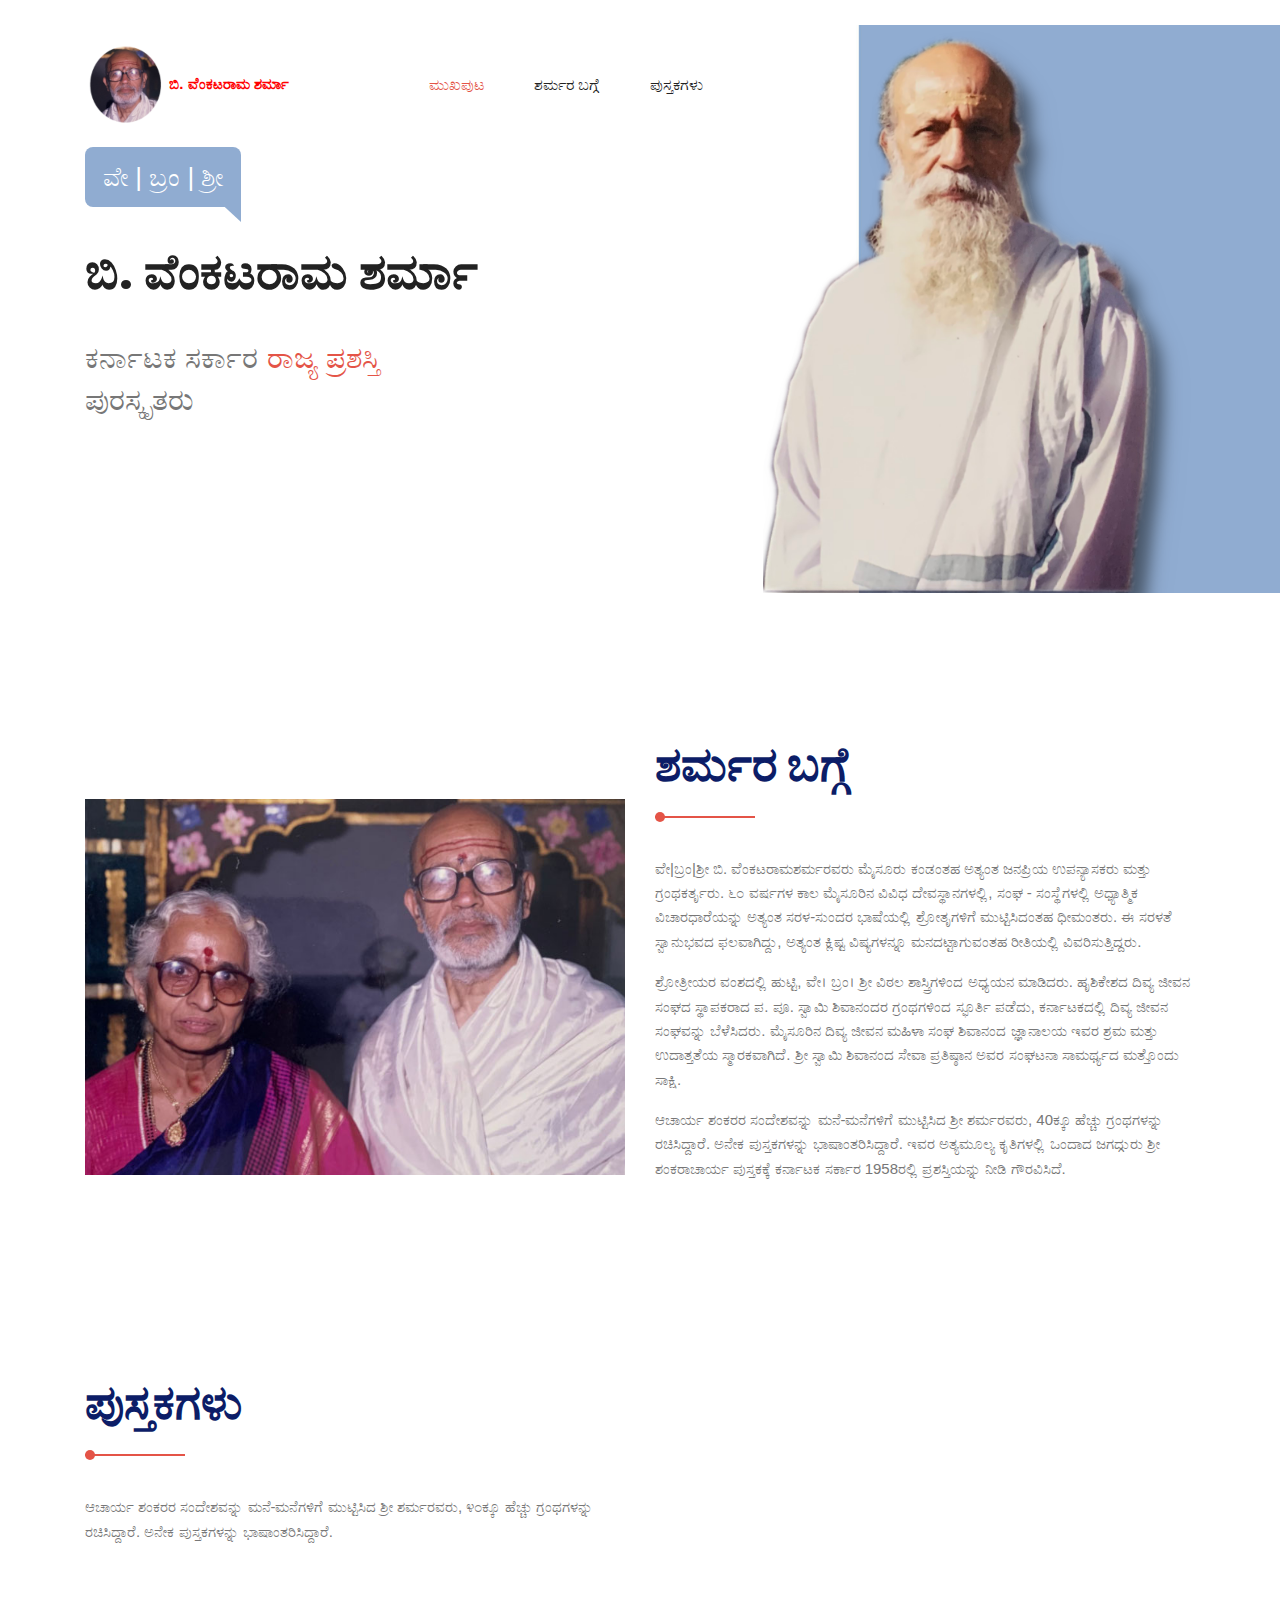
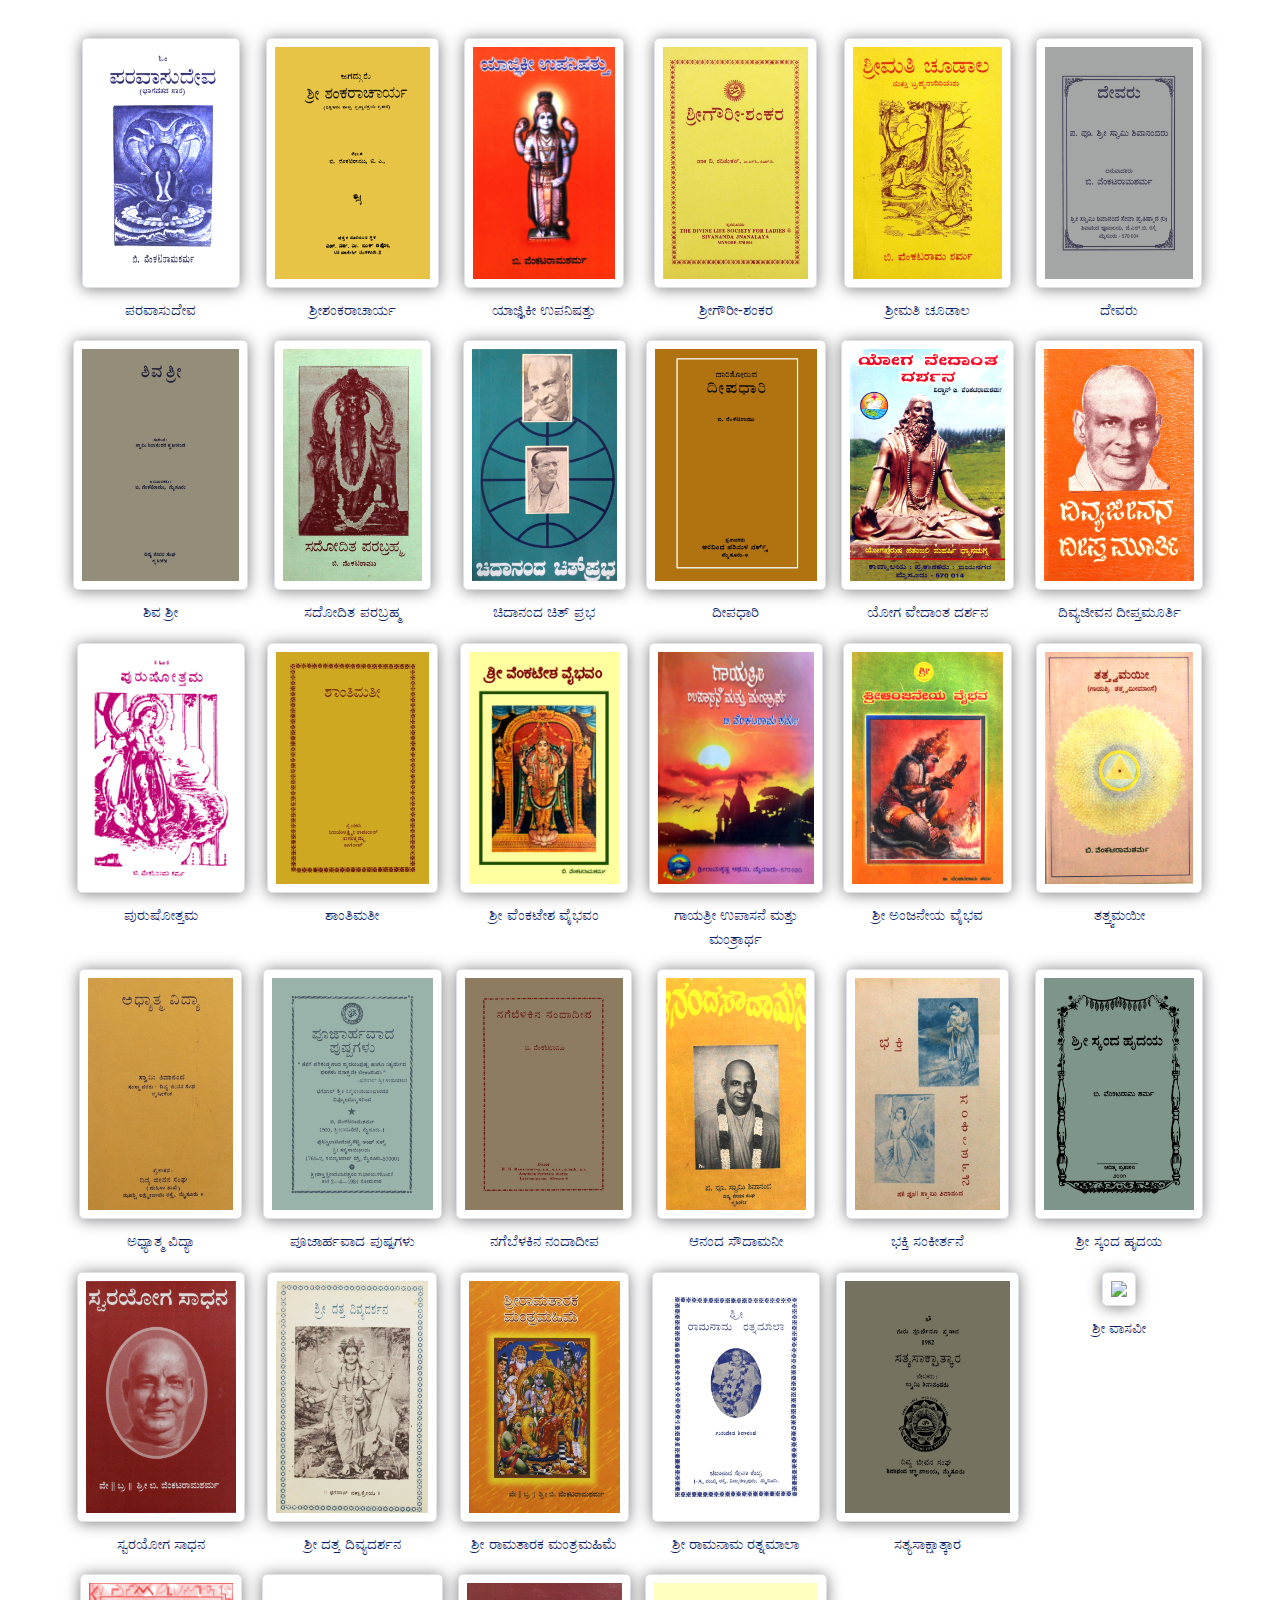
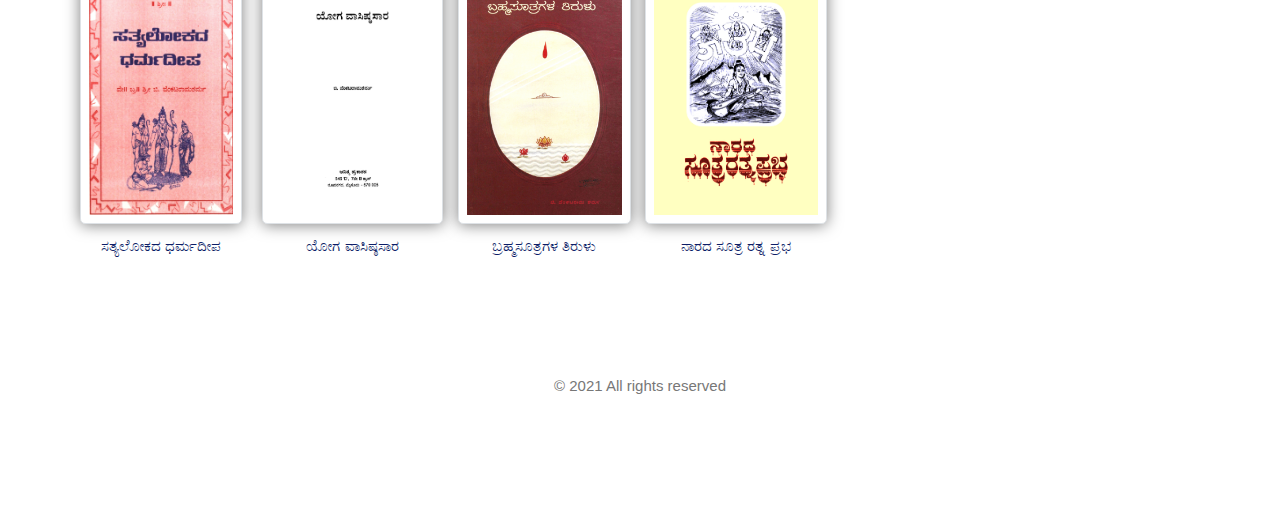
==== commit 5215bd17: "all pages updated" ====
--- a/index.html
+++ b/index.html
@@ -35,7 +35,7 @@
 						<li class="active"><a class="active" href="index.html">ಮುಖಪುಟ</a></li>
 						<li><a href="about.html">ಶರ್ಮರ ಬಗ್ಗೆ</a></li>
 						<li><a href="portfolio.html">ಪುಸ್ತಕಗಳು</a></li>
-						<li><a href="Photos.php">ಚಿತ್ರಗಳು</a></li>
+						<!-- <li><a href="Photos.php">ಚಿತ್ರಗಳು</a></li> -->
 					</ul>
 				</nav>
 			</div>
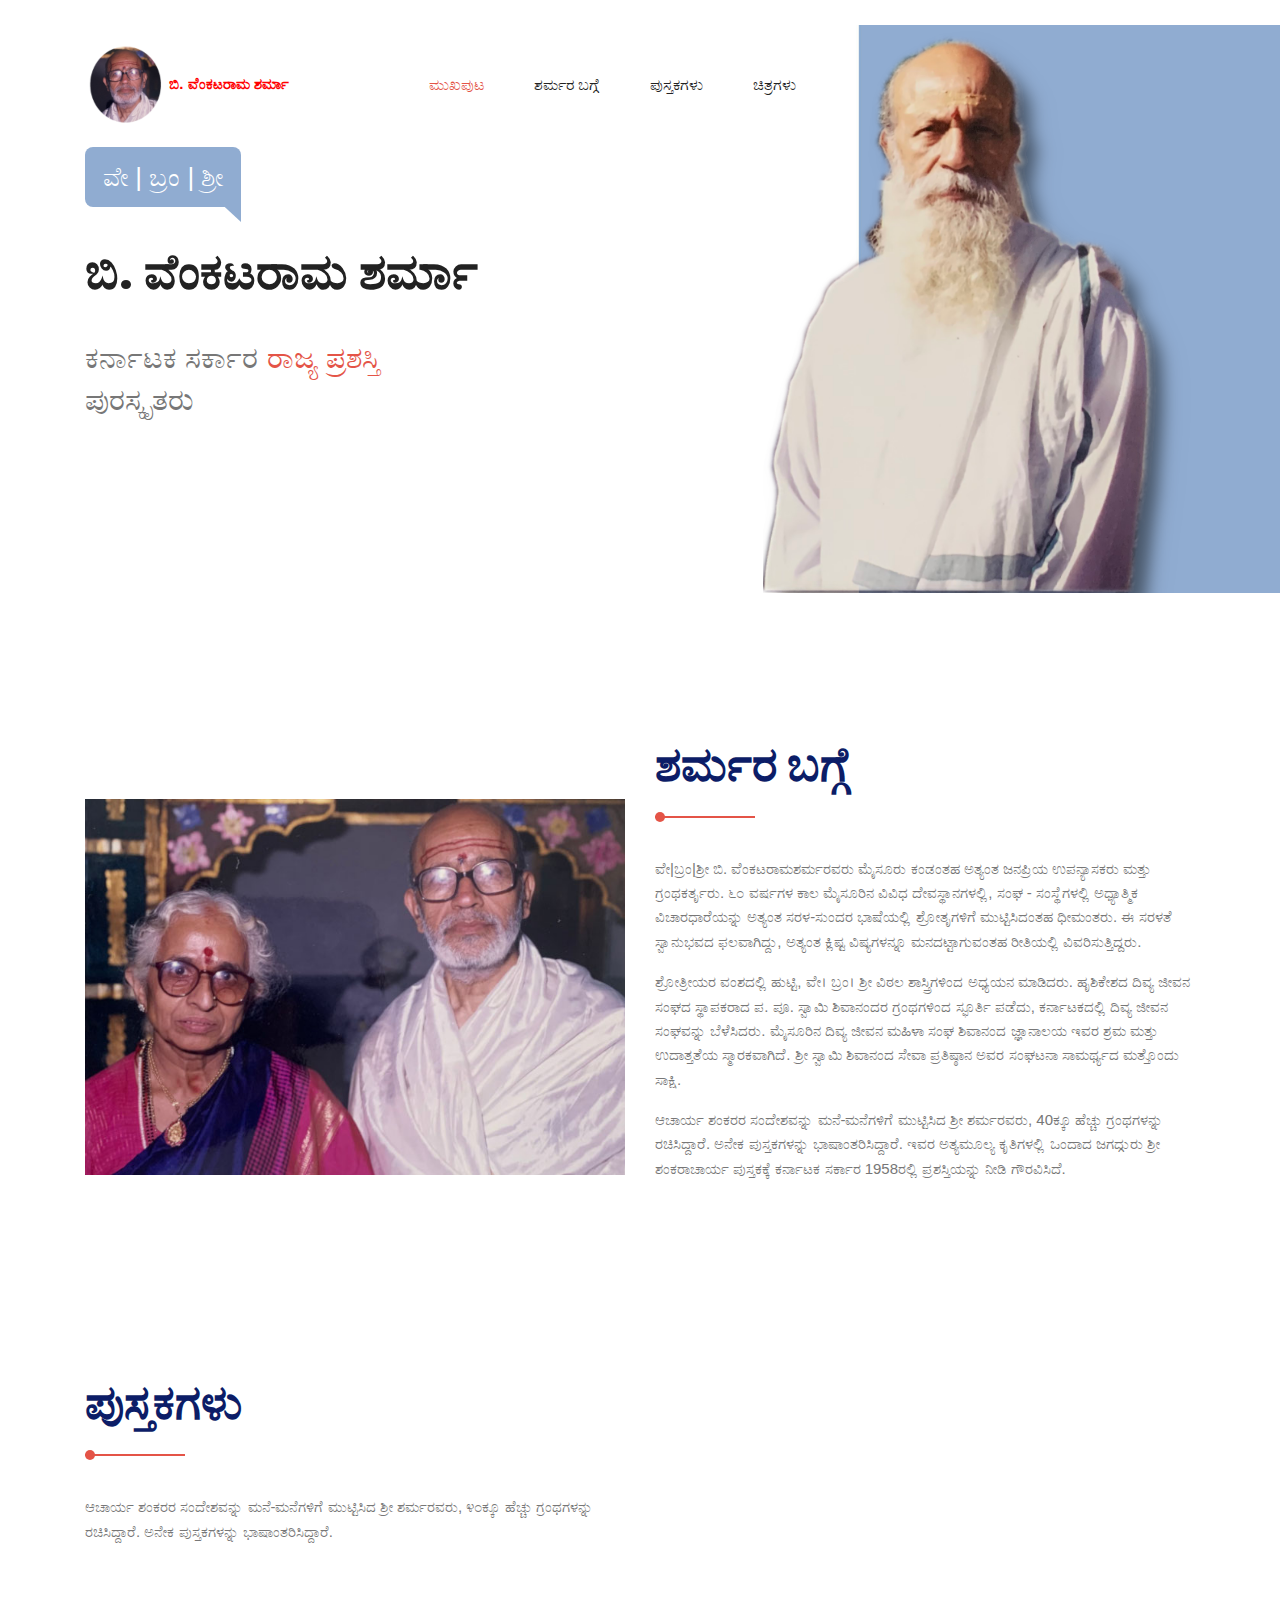
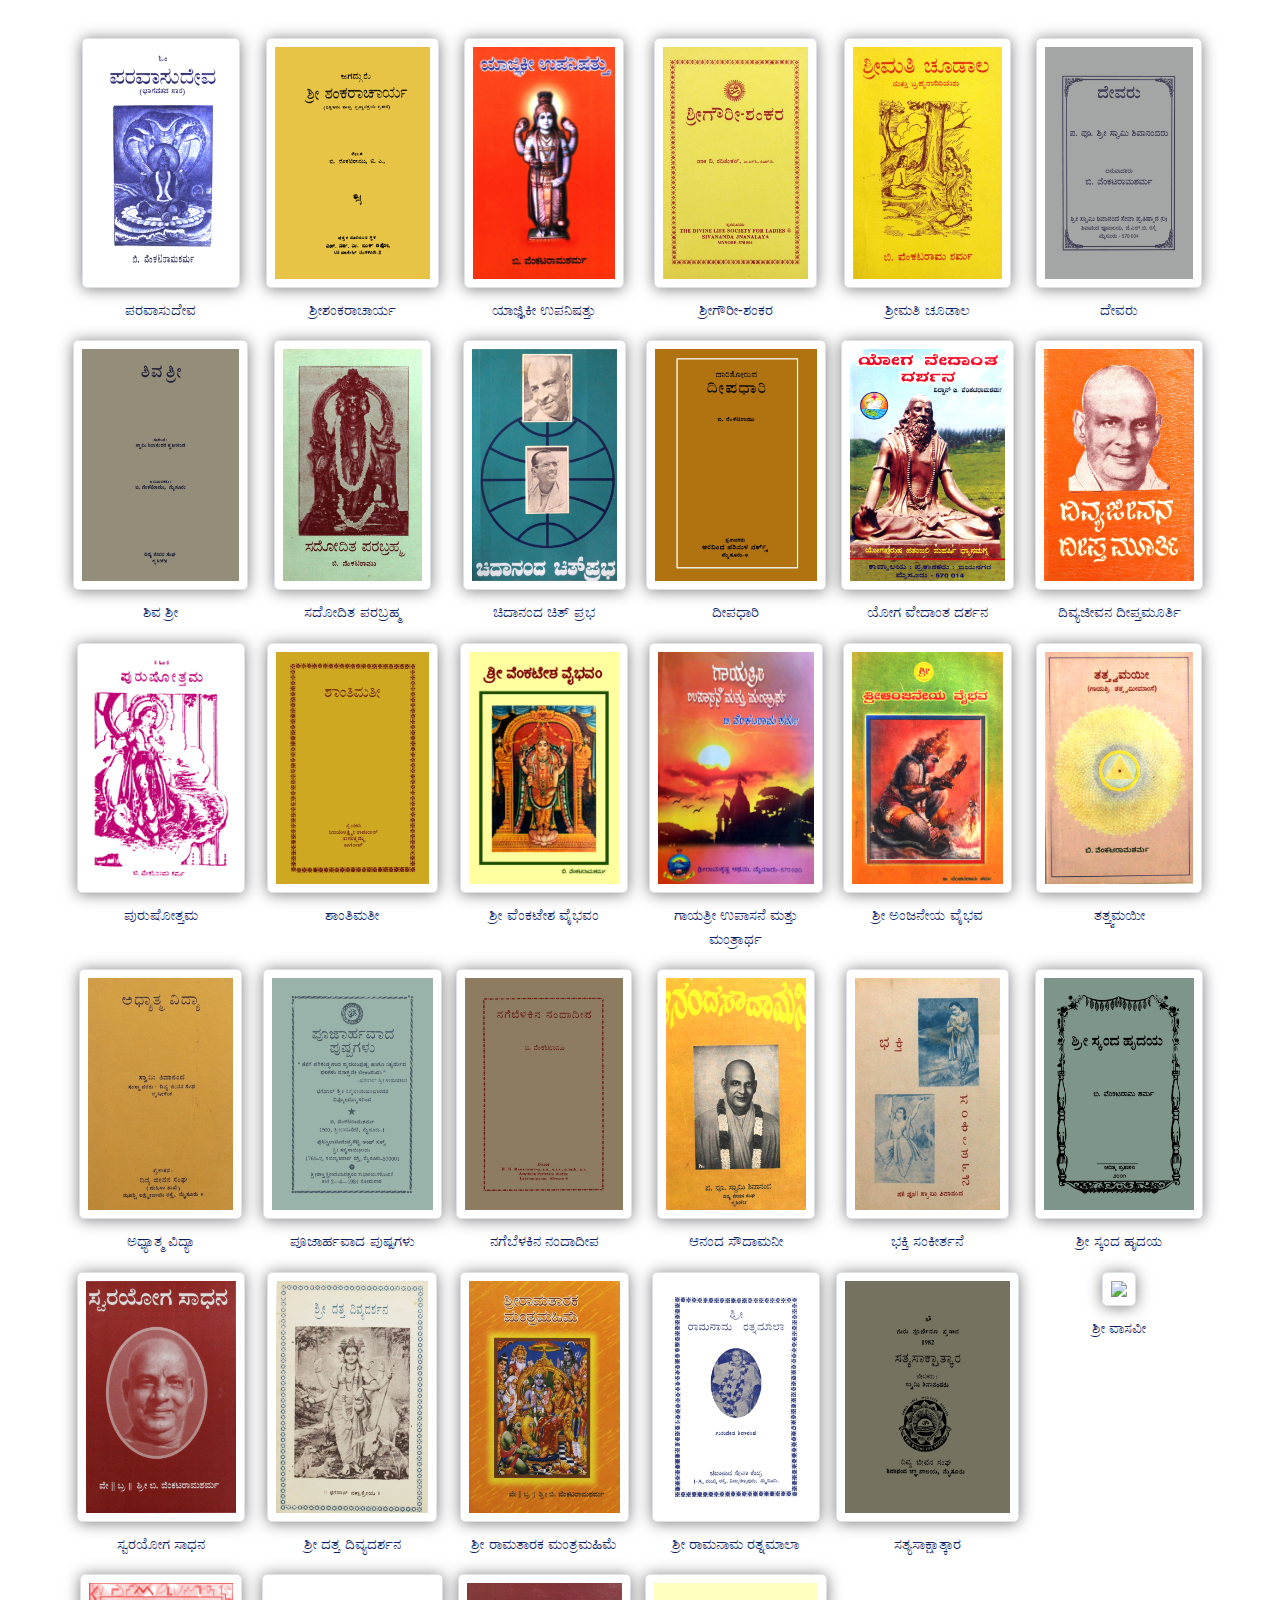
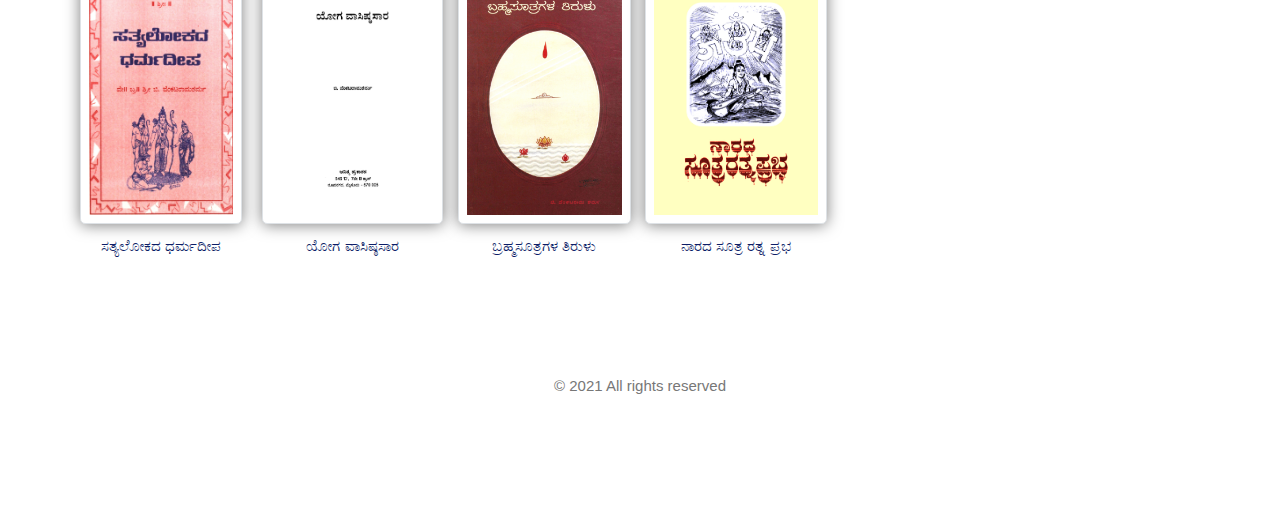
==== commit 91f3b39b: "all pages updated" ====
--- a/index.html
+++ b/index.html
@@ -35,7 +35,7 @@
 						<li class="active"><a class="active" href="index.html">ಮುಖಪುಟ</a></li>
 						<li><a href="about.html">ಶರ್ಮರ ಬಗ್ಗೆ</a></li>
 						<li><a href="portfolio.html">ಪುಸ್ತಕಗಳು</a></li>
-						<!-- <li><a href="Photos.php">ಚಿತ್ರಗಳು</a></li> -->
+						<li><a href="Photos.php">ಚಿತ್ರಗಳು</a></li>
 					</ul>
 				</nav>
 			</div>
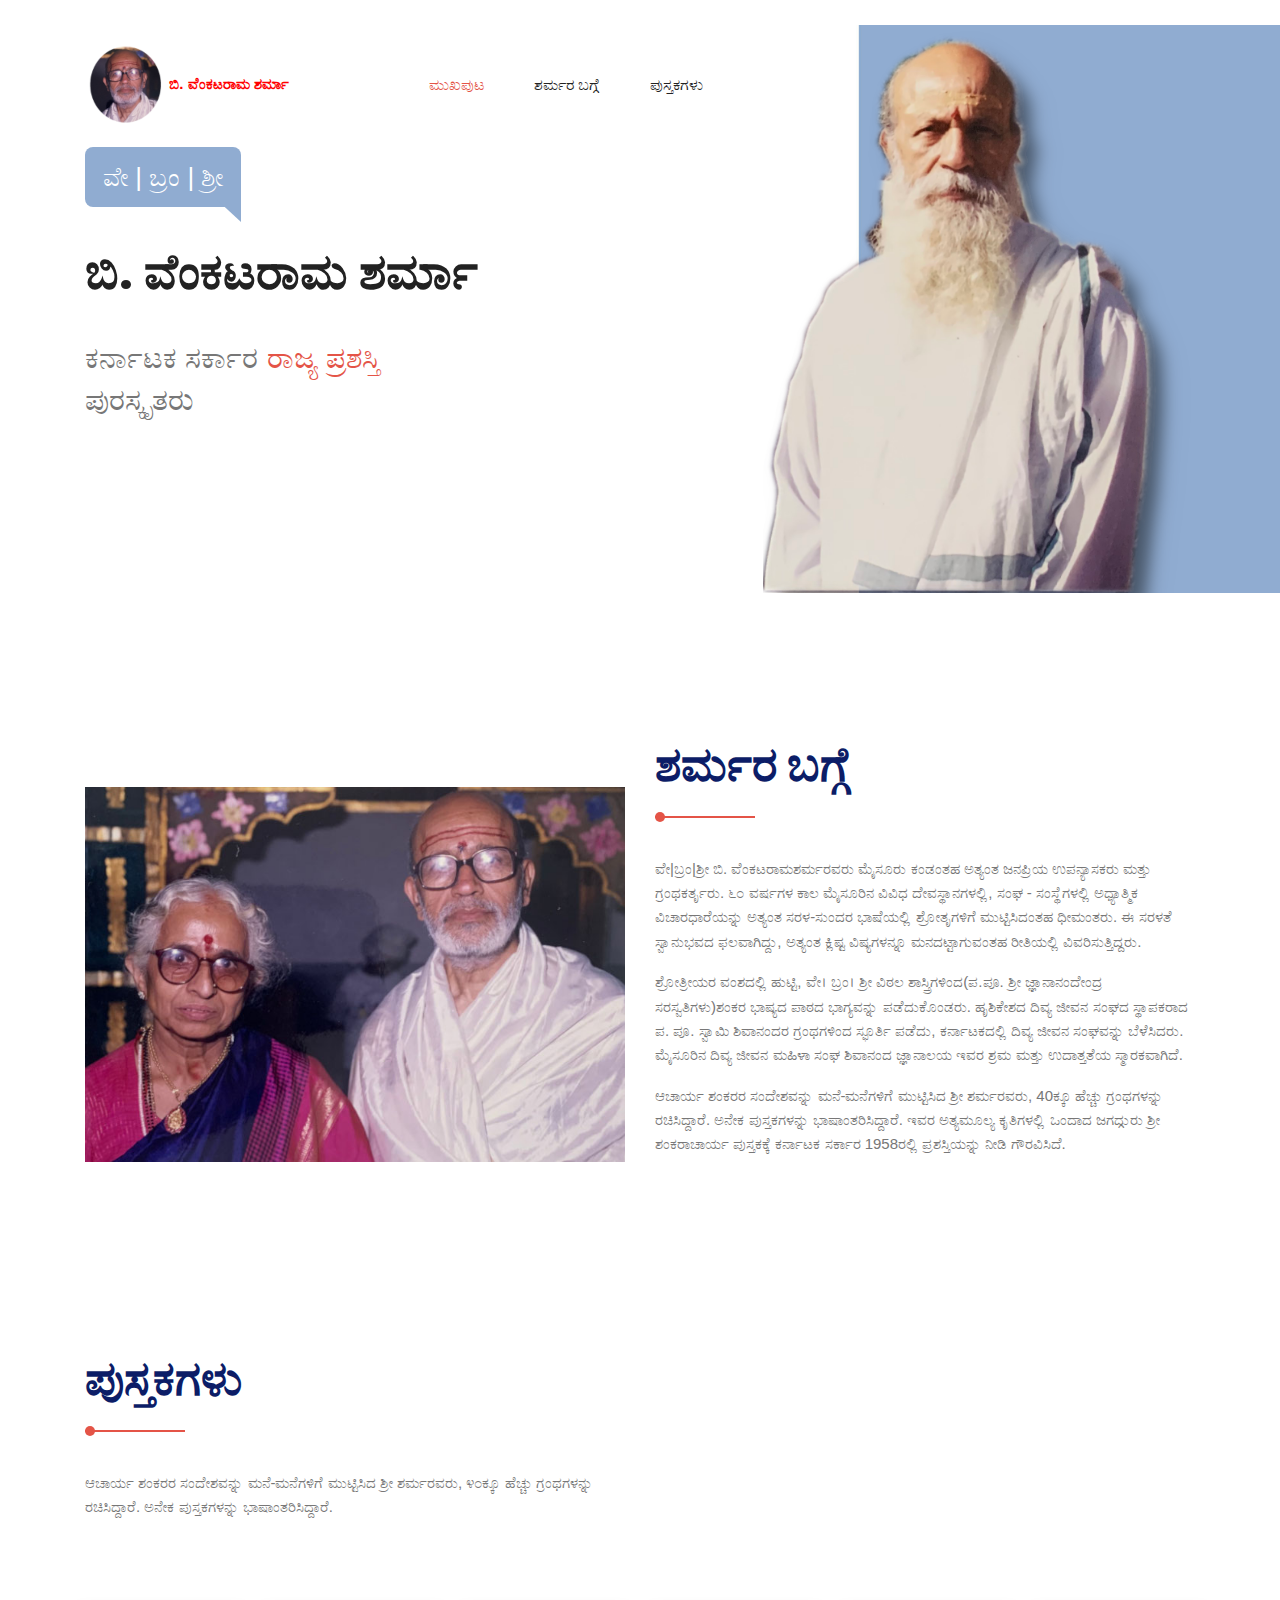
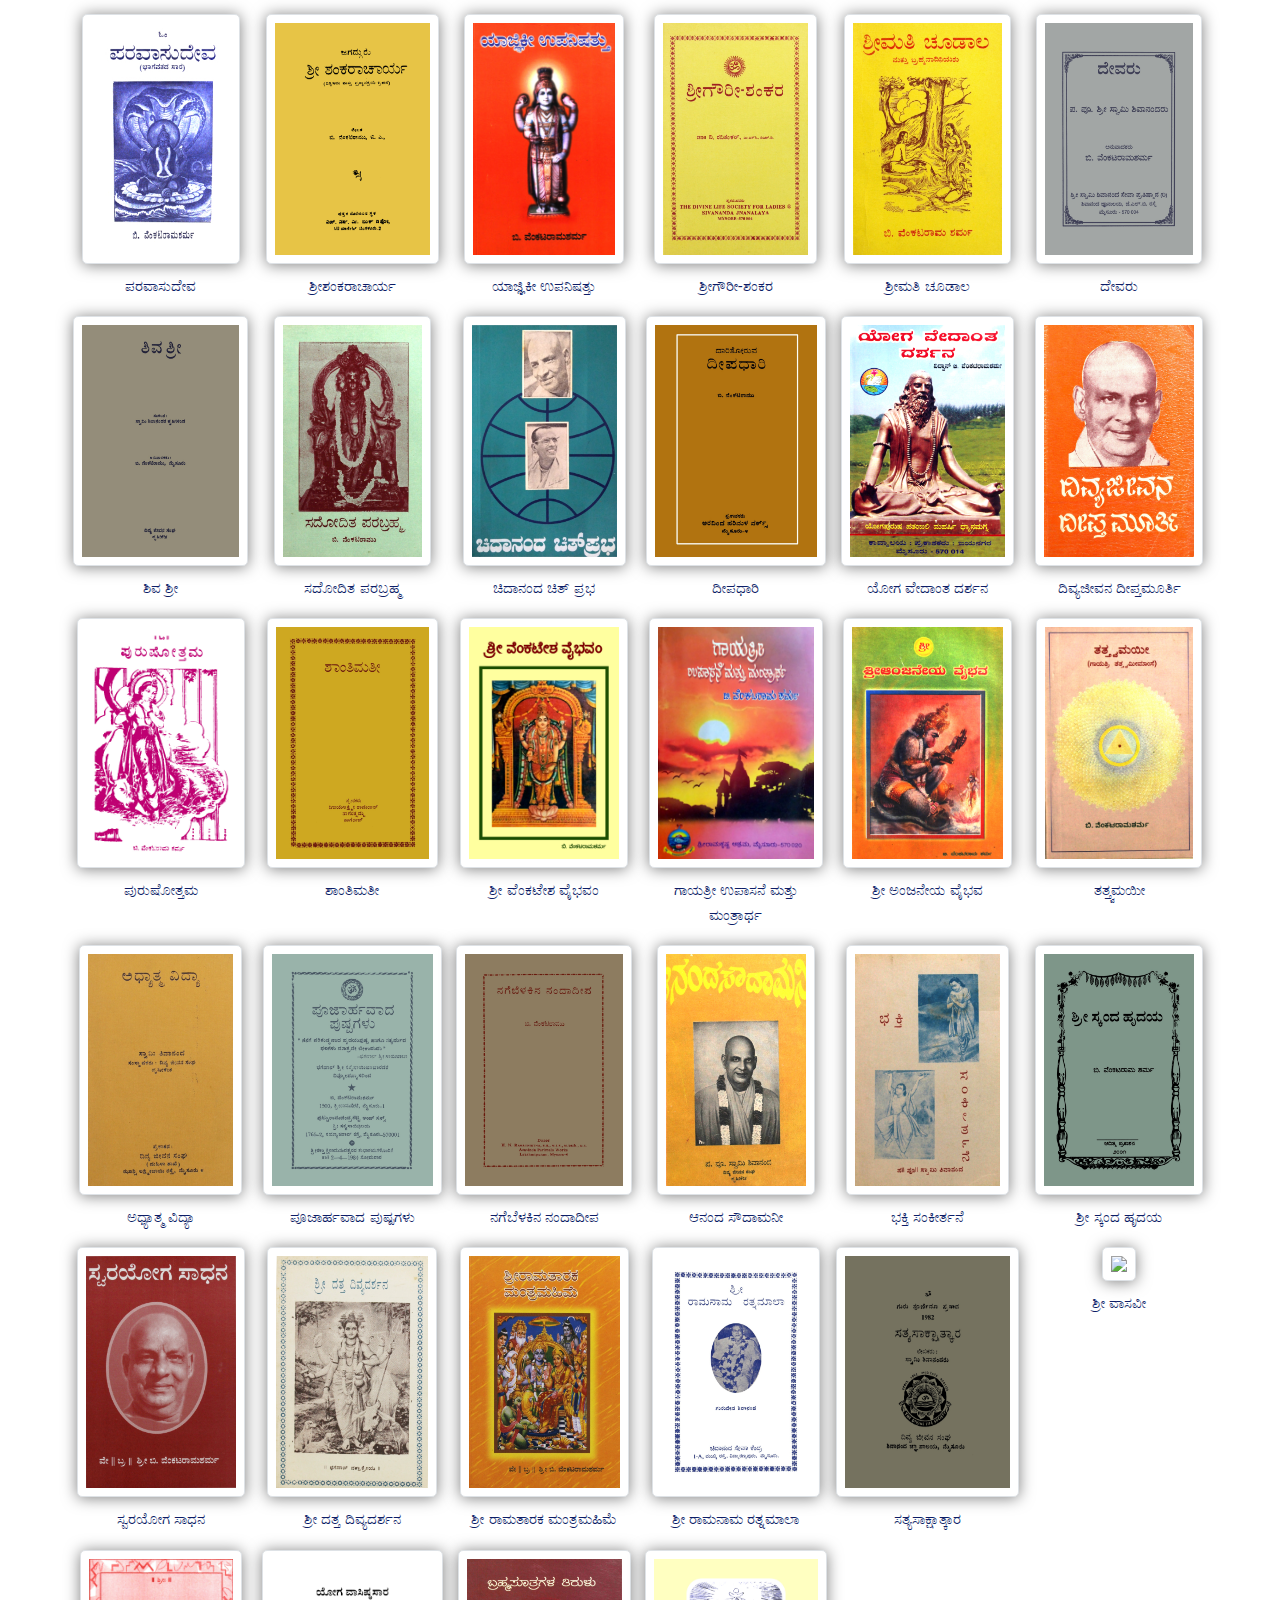
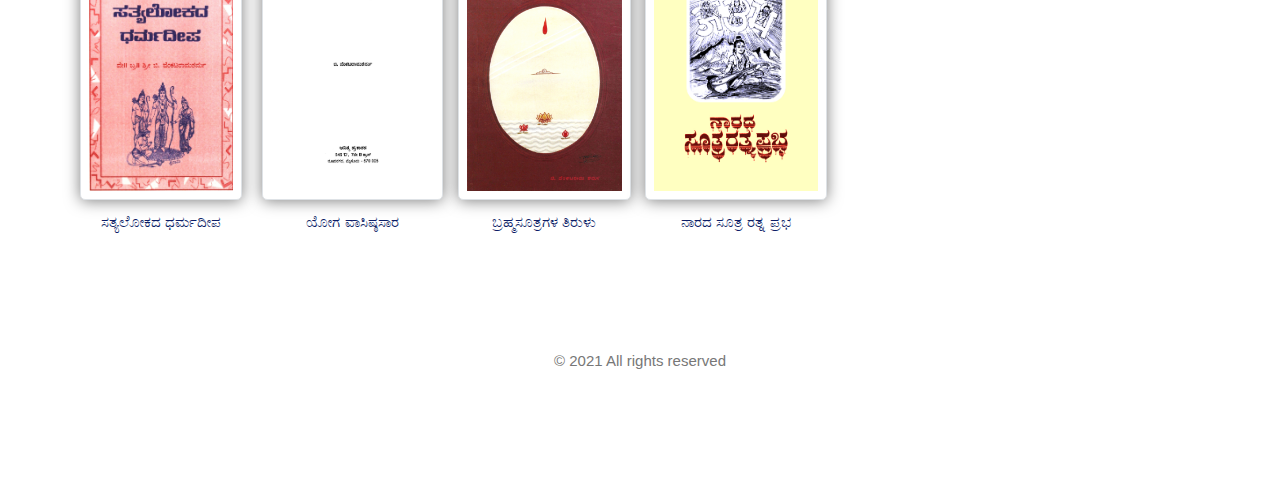
==== commit 3052f4ce: "all pages updated" ====
--- a/index.html
+++ b/index.html
@@ -35,7 +35,7 @@
 						<li class="active"><a class="active" href="index.html">ಮುಖಪುಟ</a></li>
 						<li><a href="about.html">ಶರ್ಮರ ಬಗ್ಗೆ</a></li>
 						<li><a href="portfolio.html">ಪುಸ್ತಕಗಳು</a></li>
-						<li><a href="Photos.php">ಚಿತ್ರಗಳು</a></li>
+						<!-- <li><a href="Photos.php">ಚಿತ್ರಗಳು</a></li> -->
 					</ul>
 				</nav>
 			</div>
@@ -72,7 +72,7 @@
 					<div class="mb-50 wow fadeIn" data-wow-duration=".8s">
 						<p>ವೇ|ಬ್ರಂ|ಶ್ರೀ ಬಿ. ವೆಂಕಟರಾಮಶರ್ಮರವರು ಮೈಸೂರು ಕಂಡಂತಹ ಅತ್ಯಂತ ಜನಪ್ರಿಯ ಉಪನ್ಯಾಸಕರು ಮತ್ತು ಗ್ರಂಥಕರ್ತೃರು. ೬೦ ವರ್ಷಗಳ ಕಾಲ ಮೈಸೂರಿನ ವಿವಿಧ ದೇವಸ್ಥಾನಗಳಲ್ಲಿ, ಸಂಘ - ಸಂಸ್ಥೆಗಳಲ್ಲಿ ಅಧ್ಯಾತ್ಮಿಕ ವಿಚಾರಧಾರೆಯನ್ನು ಅತ್ಯಂತ ಸರಳ-ಸುಂದರ ಭಾಷೆಯಲ್ಲಿ ಶ್ರೋತೃಗಳಿಗೆ ಮುಟ್ಟಿಸಿದಂತಹ ಧೀಮಂತರು. ಈ ಸರಳತೆ ಸ್ವಾನುಭವದ ಫಲವಾಗಿದ್ದು, ಅತ್ಯಂತ ಕ್ಲಿಷ್ಟ ವಿಷ್ಯಗಳನ್ನೂ ಮನದಟ್ಟಾಗುವಂತಹ ರೀತಿಯಲ್ಲಿ ವಿವರಿಸುತ್ತಿದ್ದರು.
 						</p>
-						<p>ಶ್ರೋತ್ರೀಯರ ವಂಶದಲ್ಲಿ ಹುಟ್ಟಿ, ವೇ। ಬ್ರಂ। ಶ್ರೀ ವಿಠಲ ಶಾಸ್ತ್ರಿಗಳಿಂದ ಅಧ್ಯಯನ ಮಾಡಿದರು. ಹೃಶಿಕೇಶದ ದಿವ್ಯ ಜೀವನ ಸಂಘದ ಸ್ಥಾಪಕರಾದ ಪ. ಪೂ. ಸ್ವಾಮಿ ಶಿವಾನಂದರ ಗ್ರಂಥಗಳಿಂದ ಸ್ಫೂರ್ತಿ ಪಡೆದು, ಕರ್ನಾಟಕದಲ್ಲಿ ದಿವ್ಯ ಜೀವನ ಸಂಘವನ್ನು ಬೆಳೆಸಿದರು. ಮೈಸೂರಿನ ದಿವ್ಯ ಜೀವನ ಮಹಿಳಾ ಸಂಘ ಶಿವಾನಂದ ಜ್ಞಾನಾಲಯ ಇವರ ಶ್ರಮ ಮತ್ತು ಉದಾತ್ತತೆಯ ಸ್ಮಾರಕವಾಗಿದೆ. ಶ್ರೀ ಸ್ವಾಮಿ ಶಿವಾನಂದ ಸೇವಾ ಪ್ರತಿಷ್ಠಾನ ಅವರ ಸಂಘಟನಾ ಸಾಮರ್ಥ್ಯದ ಮತ್ತೊಂದು ಸಾಕ್ಷಿ.
+						<p>ಶ್ರೋತ್ರೀಯರ ವಂಶದಲ್ಲಿ ಹುಟ್ಟಿ, ವೇ। ಬ್ರಂ। ಶ್ರೀ ವಿಠಲ ಶಾಸ್ತ್ರಿಗಳಿಂದ(ಪ.ಪೂ. ಶ್ರೀ ಜ್ಞಾನಾನಂದೇಂದ್ರ ಸರಸ್ವತಿಗಳು)ಶಂಕರ ಭಾಷ್ಯದ ಪಾಠದ ಭಾಗ್ಯವನ್ನು ಪಡೆದುಕೊಂಡರು. ಹೃಶಿಕೇಶದ ದಿವ್ಯ ಜೀವನ ಸಂಘದ ಸ್ಥಾಪಕರಾದ ಪ. ಪೂ. ಸ್ವಾಮಿ ಶಿವಾನಂದರ ಗ್ರಂಥಗಳಿಂದ ಸ್ಫೂರ್ತಿ ಪಡೆದು, ಕರ್ನಾಟಕದಲ್ಲಿ ದಿವ್ಯ ಜೀವನ ಸಂಘವನ್ನು ಬೆಳೆಸಿದರು. ಮೈಸೂರಿನ ದಿವ್ಯ ಜೀವನ ಮಹಿಳಾ ಸಂಘ ಶಿವಾನಂದ ಜ್ಞಾನಾಲಯ ಇವರ ಶ್ರಮ ಮತ್ತು ಉದಾತ್ತತೆಯ ಸ್ಮಾರಕವಾಗಿದೆ.
 						</p>
 						<p>ಆಚಾರ್ಯ ಶಂಕರರ ಸಂದೇಶವನ್ನು ಮನೆ-ಮನೆಗಳಿಗೆ ಮುಟ್ಟಿಸಿದ ಶ್ರೀ ಶರ್ಮರವರು, 40ಕ್ಕೂ ಹೆಚ್ಚು ಗ್ರಂಥಗಳನ್ನು ರಚಿಸಿದ್ದಾರೆ. ಅನೇಕ ಪುಸ್ತಕಗಳನ್ನು ಭಾಷಾಂತರಿಸಿದ್ದಾರೆ. ಇವರ ಅತ್ಯಮೂಲ್ಯ ಕೃತಿಗಳಲ್ಲಿ ಒಂದಾದ ಜಗದ್ಗುರು ಶ್ರೀ ಶಂಕರಾಚಾರ್ಯ ಪುಸ್ತಕಕ್ಕೆ ಕರ್ನಾಟಕ ಸರ್ಕಾರ 1958ರಲ್ಲಿ ಪ್ರಶಸ್ತಿಯನ್ನು ನೀಡಿ ಗೌರವಿಸಿದೆ.
 						</p>
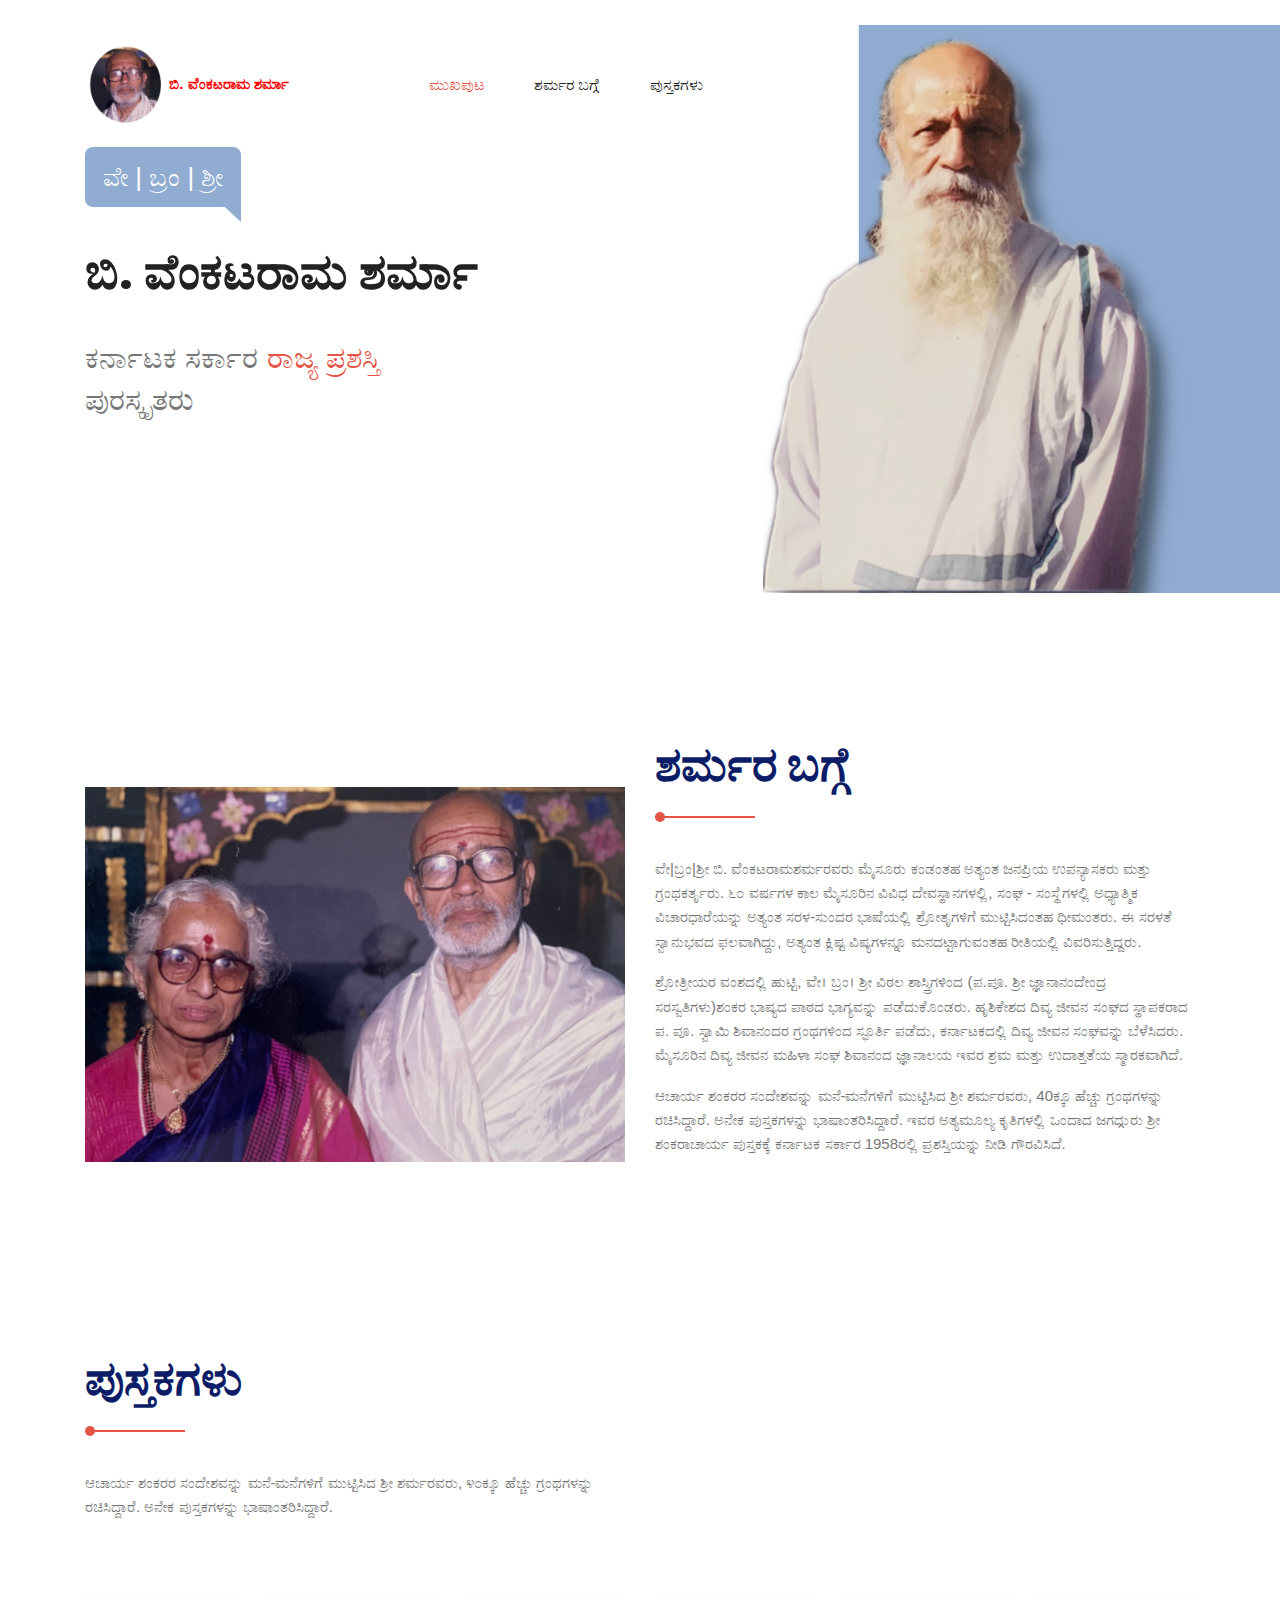
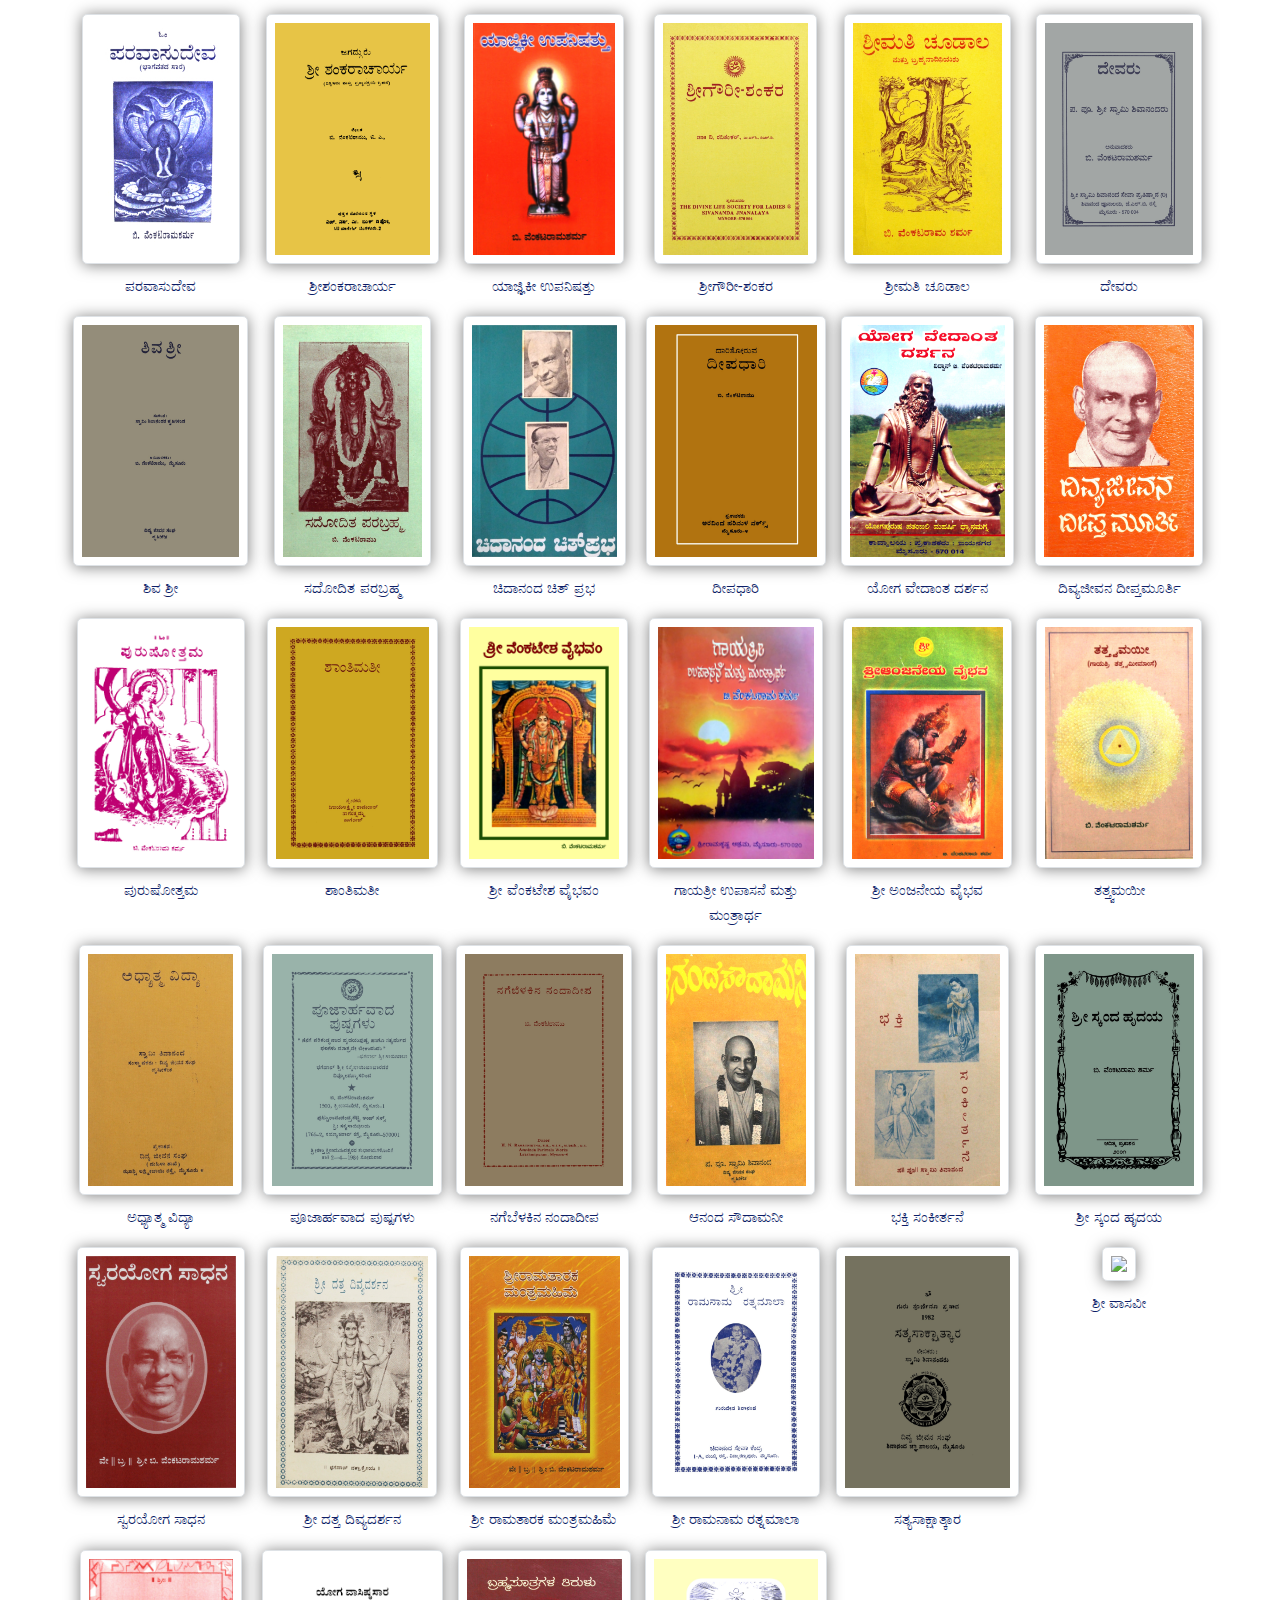
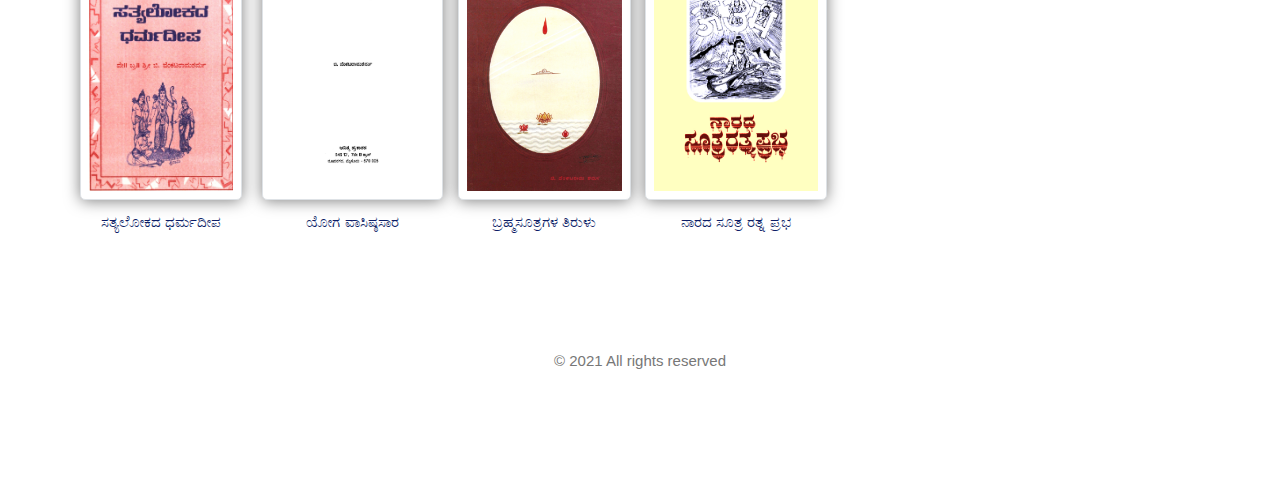
==== commit f384f65a: "home page new" ====
--- a/index.html
+++ b/index.html
@@ -72,7 +72,7 @@
 					<div class="mb-50 wow fadeIn" data-wow-duration=".8s">
 						<p>ವೇ|ಬ್ರಂ|ಶ್ರೀ ಬಿ. ವೆಂಕಟರಾಮಶರ್ಮರವರು ಮೈಸೂರು ಕಂಡಂತಹ ಅತ್ಯಂತ ಜನಪ್ರಿಯ ಉಪನ್ಯಾಸಕರು ಮತ್ತು ಗ್ರಂಥಕರ್ತೃರು. ೬೦ ವರ್ಷಗಳ ಕಾಲ ಮೈಸೂರಿನ ವಿವಿಧ ದೇವಸ್ಥಾನಗಳಲ್ಲಿ, ಸಂಘ - ಸಂಸ್ಥೆಗಳಲ್ಲಿ ಅಧ್ಯಾತ್ಮಿಕ ವಿಚಾರಧಾರೆಯನ್ನು ಅತ್ಯಂತ ಸರಳ-ಸುಂದರ ಭಾಷೆಯಲ್ಲಿ ಶ್ರೋತೃಗಳಿಗೆ ಮುಟ್ಟಿಸಿದಂತಹ ಧೀಮಂತರು. ಈ ಸರಳತೆ ಸ್ವಾನುಭವದ ಫಲವಾಗಿದ್ದು, ಅತ್ಯಂತ ಕ್ಲಿಷ್ಟ ವಿಷ್ಯಗಳನ್ನೂ ಮನದಟ್ಟಾಗುವಂತಹ ರೀತಿಯಲ್ಲಿ ವಿವರಿಸುತ್ತಿದ್ದರು.
 						</p>
-						<p>ಶ್ರೋತ್ರೀಯರ ವಂಶದಲ್ಲಿ ಹುಟ್ಟಿ, ವೇ। ಬ್ರಂ। ಶ್ರೀ ವಿಠಲ ಶಾಸ್ತ್ರಿಗಳಿಂದ(ಪ.ಪೂ. ಶ್ರೀ ಜ್ಞಾನಾನಂದೇಂದ್ರ ಸರಸ್ವತಿಗಳು)ಶಂಕರ ಭಾಷ್ಯದ ಪಾಠದ ಭಾಗ್ಯವನ್ನು ಪಡೆದುಕೊಂಡರು. ಹೃಶಿಕೇಶದ ದಿವ್ಯ ಜೀವನ ಸಂಘದ ಸ್ಥಾಪಕರಾದ ಪ. ಪೂ. ಸ್ವಾಮಿ ಶಿವಾನಂದರ ಗ್ರಂಥಗಳಿಂದ ಸ್ಫೂರ್ತಿ ಪಡೆದು, ಕರ್ನಾಟಕದಲ್ಲಿ ದಿವ್ಯ ಜೀವನ ಸಂಘವನ್ನು ಬೆಳೆಸಿದರು. ಮೈಸೂರಿನ ದಿವ್ಯ ಜೀವನ ಮಹಿಳಾ ಸಂಘ ಶಿವಾನಂದ ಜ್ಞಾನಾಲಯ ಇವರ ಶ್ರಮ ಮತ್ತು ಉದಾತ್ತತೆಯ ಸ್ಮಾರಕವಾಗಿದೆ.
+						<p>ಶ್ರೋತ್ರೀಯರ ವಂಶದಲ್ಲಿ ಹುಟ್ಟಿ, ವೇ। ಬ್ರಂ। ಶ್ರೀ ವಿಠಲ ಶಾಸ್ತ್ರಿಗಳಿಂದ (ಪ.ಪೂ. ಶ್ರೀ ಜ್ಞಾನಾನಂದೇಂದ್ರ ಸರಸ್ವತಿಗಳು)ಶಂಕರ ಭಾಷ್ಯದ ಪಾಠದ ಭಾಗ್ಯವನ್ನು ಪಡೆದುಕೊಂಡರು. ಹೃಶಿಕೇಶದ ದಿವ್ಯ ಜೀವನ ಸಂಘದ ಸ್ಥಾಪಕರಾದ ಪ. ಪೂ. ಸ್ವಾಮಿ ಶಿವಾನಂದರ ಗ್ರಂಥಗಳಿಂದ ಸ್ಫೂರ್ತಿ ಪಡೆದು, ಕರ್ನಾಟಕದಲ್ಲಿ ದಿವ್ಯ ಜೀವನ ಸಂಘವನ್ನು ಬೆಳೆಸಿದರು. ಮೈಸೂರಿನ ದಿವ್ಯ ಜೀವನ ಮಹಿಳಾ ಸಂಘ ಶಿವಾನಂದ ಜ್ಞಾನಾಲಯ ಇವರ ಶ್ರಮ ಮತ್ತು ಉದಾತ್ತತೆಯ ಸ್ಮಾರಕವಾಗಿದೆ.
 						</p>
 						<p>ಆಚಾರ್ಯ ಶಂಕರರ ಸಂದೇಶವನ್ನು ಮನೆ-ಮನೆಗಳಿಗೆ ಮುಟ್ಟಿಸಿದ ಶ್ರೀ ಶರ್ಮರವರು, 40ಕ್ಕೂ ಹೆಚ್ಚು ಗ್ರಂಥಗಳನ್ನು ರಚಿಸಿದ್ದಾರೆ. ಅನೇಕ ಪುಸ್ತಕಗಳನ್ನು ಭಾಷಾಂತರಿಸಿದ್ದಾರೆ. ಇವರ ಅತ್ಯಮೂಲ್ಯ ಕೃತಿಗಳಲ್ಲಿ ಒಂದಾದ ಜಗದ್ಗುರು ಶ್ರೀ ಶಂಕರಾಚಾರ್ಯ ಪುಸ್ತಕಕ್ಕೆ ಕರ್ನಾಟಕ ಸರ್ಕಾರ 1958ರಲ್ಲಿ ಪ್ರಶಸ್ತಿಯನ್ನು ನೀಡಿ ಗೌರವಿಸಿದೆ.
 						</p>
--- a/css/main.css
+++ b/css/main.css
@@ -2680,8 +2680,8 @@
       .about-content .box a:hover {
         color: #e45447; }
 
-.portfolio_details_inner .row {
-  margin-bottom: 65px; }
+/*.portfolio_details_inner .row {
+  margin-bottom: 65px; }*/
   @media (max-width: 480px) {
     .portfolio_details_inner .row {
       margin-bottom: 30px; } }
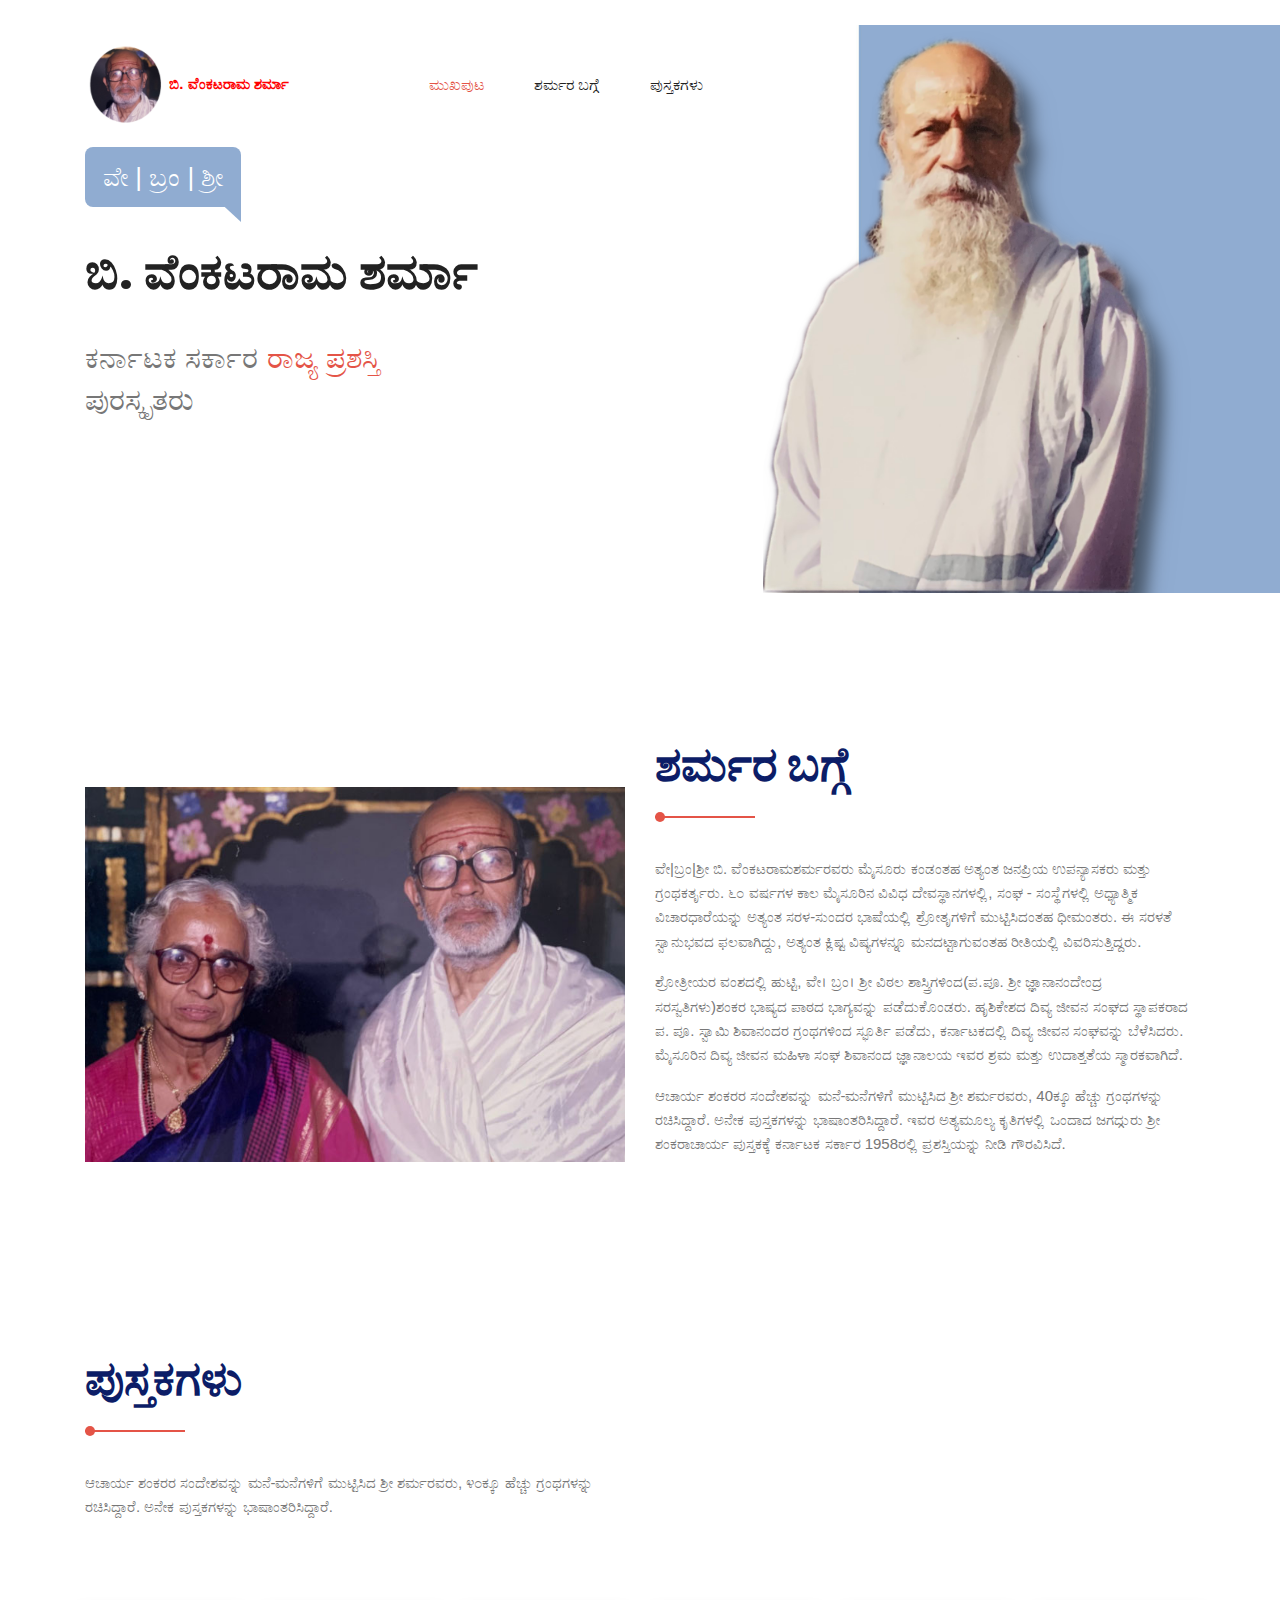
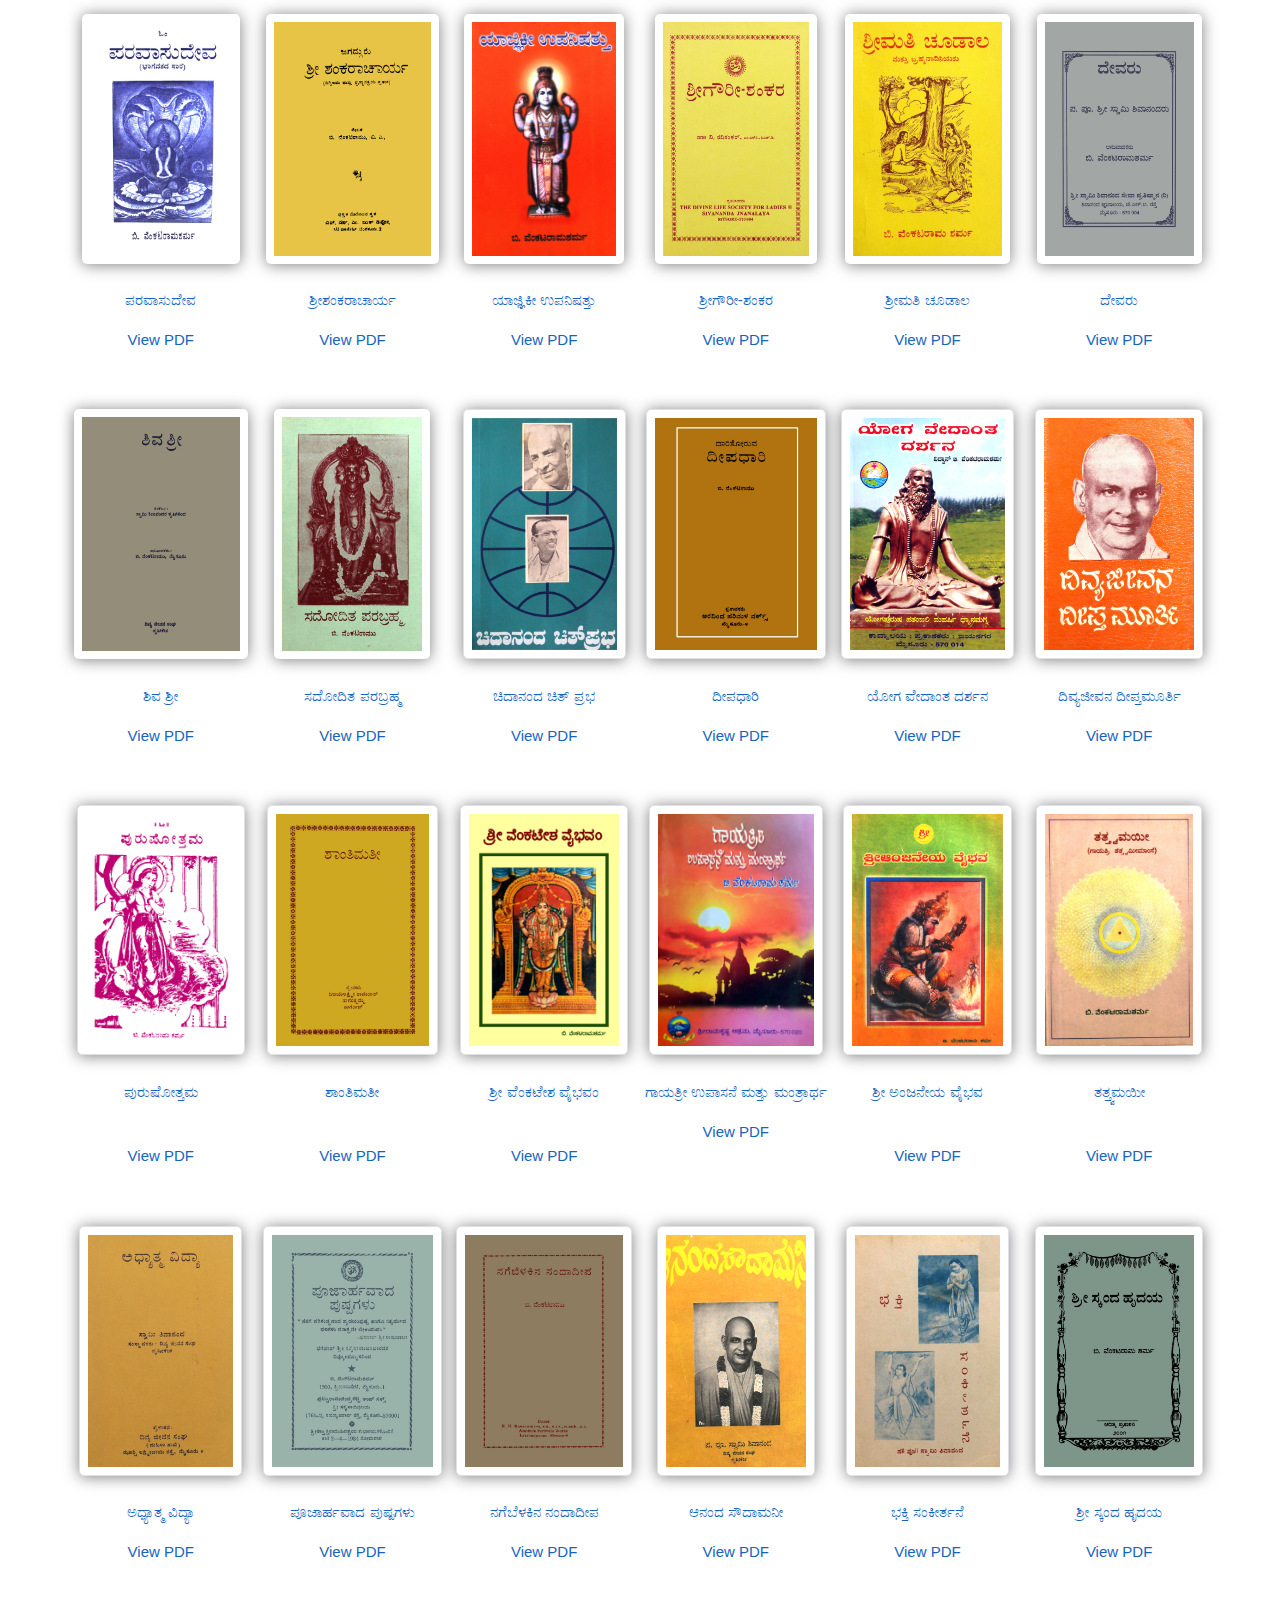
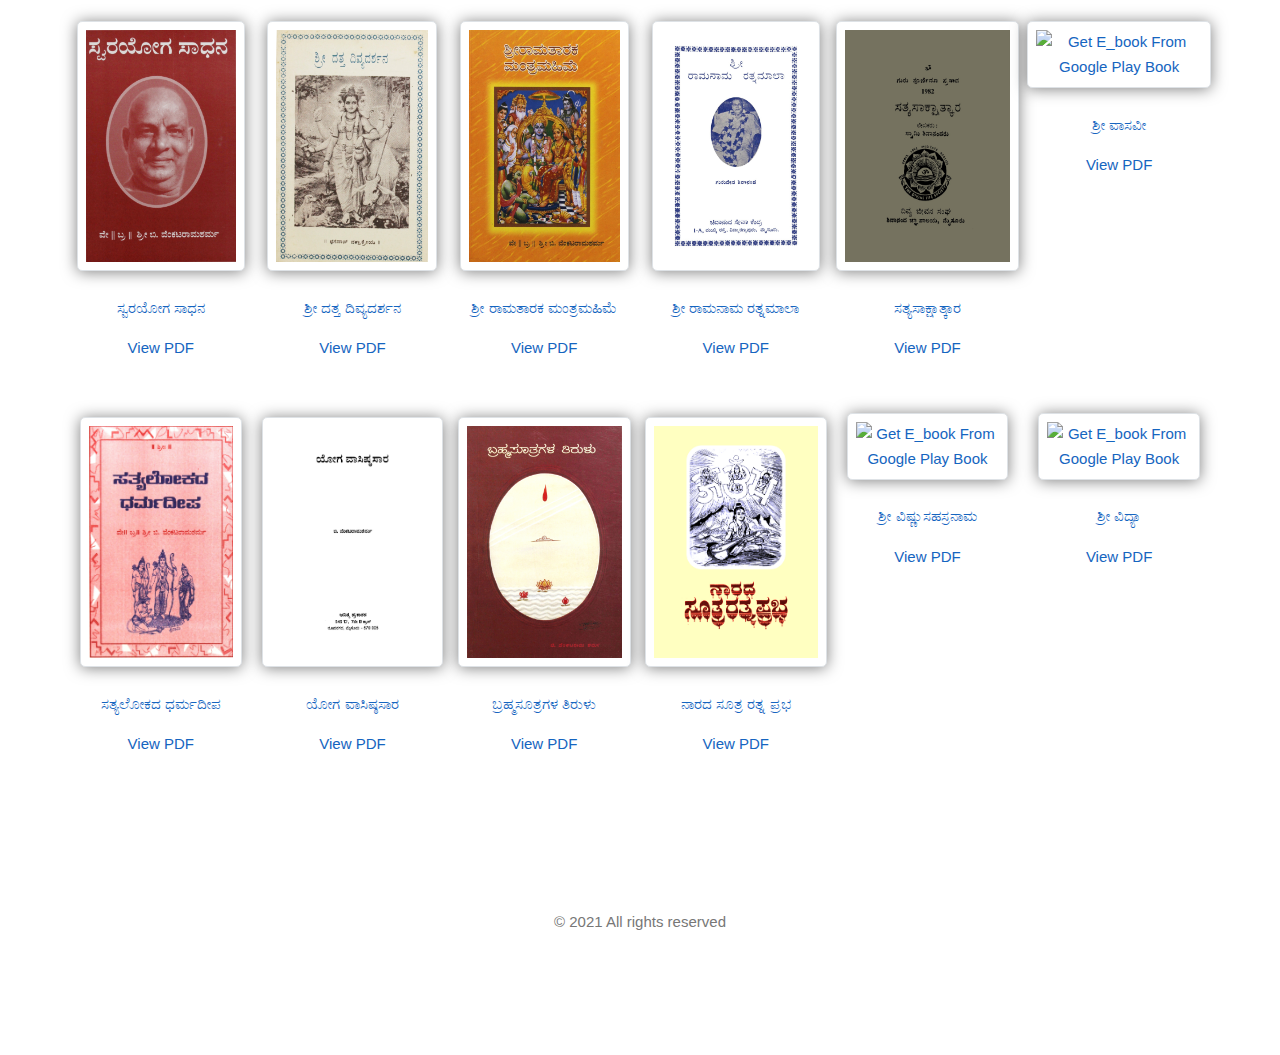
==== commit a371bac9: "flipbook added to main page" ====
--- a/index.html
+++ b/index.html
@@ -20,7 +20,70 @@
 	<link rel="stylesheet" href="css/main.css">
 	<link rel="stylesheet" href="css/navbar.css">
 	<link rel="stylesheet" href="css/homepage.css">
+	 <link href="dflip/css/dflip.min.css" rel="stylesheet" type="text/css">
 </head>
+<style type="text/css">
+  .left{
+    float: left;
+  }
+  .df-ui-prev{
+    /*background-color: red;*/
+    value: "hloo";
+  }
+  .df-ui-prev:before {
+  content: "<<";
+  color: red;
+}
+.df-ui-next:before{
+  content: ">>";
+  color: red;
+}
+.df-ui-thumbnail:before{
+  content: "Toggle";
+  color: red;
+}
+ .df-ui-zoomin:before{
+  content: "+";
+  color: red;
+ }
+ .df-ui-zoomout:before{
+  content: "-";
+  color: red;
+ }
+ .df-ui-fullscreen:before{
+  content: "[ ]";
+  color: red;
+ }
+ .df-ui-share:before{
+  content: "Share";
+  color: red;
+ }
+ .df-ui-more:before{
+  content: "^";
+  color: red;
+ }
+ .df-ui-download{
+  color: red;
+ }
+ .df-ui-pagemode{
+  color: red;
+ }
+ .df-ui-start{
+  color:red;
+ }
+ .df-ui-end{
+  color:red;
+ }
+ .df-ui-sound{
+  color: red;
+}
+._df_thumb{
+  margin: 40px;
+}
+.title{
+  float: right;
+}
+</style>
 <body>
 	<header id="header">
 		<div class="container main-menu">
@@ -34,7 +97,7 @@
 					<ul class="nav-menu">
 						<li class="active"><a class="active" href="index.html">ಮುಖಪುಟ</a></li>
 						<li><a href="about.html">ಶರ್ಮರ ಬಗ್ಗೆ</a></li>
-						<li><a href="portfolio.html">ಪುಸ್ತಕಗಳು</a></li>
+						<li><a href="basic-example.html">ಪುಸ್ತಕಗಳು</a></li>
 						<!-- <li><a href="Photos.php">ಚಿತ್ರಗಳು</a></li> -->
 					</ul>
 				</nav>
@@ -52,10 +115,12 @@
 						ಕರ್ನಾಟಕ ಸರ್ಕಾರ <span class="designer">ರಾಜ್ಯ ಪ್ರಶಸ್ತಿ</span> ಪುರಸ್ಕೃತರು
 					</div>
 				</div>
+
 				<div class="banner-img col-lg-6 col-md-6 col-sm-12">
-					<img class="img-fluid" src="img/banner-img.png" alt="">
-				</div>
-			</div>
+					<img src="img/banner-img.png" alt="">
+				</div>
+			</div>
+
 		</div>
 	</section>
 
@@ -72,7 +137,7 @@
 					<div class="mb-50 wow fadeIn" data-wow-duration=".8s">
 						<p>ವೇ|ಬ್ರಂ|ಶ್ರೀ ಬಿ. ವೆಂಕಟರಾಮಶರ್ಮರವರು ಮೈಸೂರು ಕಂಡಂತಹ ಅತ್ಯಂತ ಜನಪ್ರಿಯ ಉಪನ್ಯಾಸಕರು ಮತ್ತು ಗ್ರಂಥಕರ್ತೃರು. ೬೦ ವರ್ಷಗಳ ಕಾಲ ಮೈಸೂರಿನ ವಿವಿಧ ದೇವಸ್ಥಾನಗಳಲ್ಲಿ, ಸಂಘ - ಸಂಸ್ಥೆಗಳಲ್ಲಿ ಅಧ್ಯಾತ್ಮಿಕ ವಿಚಾರಧಾರೆಯನ್ನು ಅತ್ಯಂತ ಸರಳ-ಸುಂದರ ಭಾಷೆಯಲ್ಲಿ ಶ್ರೋತೃಗಳಿಗೆ ಮುಟ್ಟಿಸಿದಂತಹ ಧೀಮಂತರು. ಈ ಸರಳತೆ ಸ್ವಾನುಭವದ ಫಲವಾಗಿದ್ದು, ಅತ್ಯಂತ ಕ್ಲಿಷ್ಟ ವಿಷ್ಯಗಳನ್ನೂ ಮನದಟ್ಟಾಗುವಂತಹ ರೀತಿಯಲ್ಲಿ ವಿವರಿಸುತ್ತಿದ್ದರು.
 						</p>
-						<p>ಶ್ರೋತ್ರೀಯರ ವಂಶದಲ್ಲಿ ಹುಟ್ಟಿ, ವೇ। ಬ್ರಂ। ಶ್ರೀ ವಿಠಲ ಶಾಸ್ತ್ರಿಗಳಿಂದ (ಪ.ಪೂ. ಶ್ರೀ ಜ್ಞಾನಾನಂದೇಂದ್ರ ಸರಸ್ವತಿಗಳು)ಶಂಕರ ಭಾಷ್ಯದ ಪಾಠದ ಭಾಗ್ಯವನ್ನು ಪಡೆದುಕೊಂಡರು. ಹೃಶಿಕೇಶದ ದಿವ್ಯ ಜೀವನ ಸಂಘದ ಸ್ಥಾಪಕರಾದ ಪ. ಪೂ. ಸ್ವಾಮಿ ಶಿವಾನಂದರ ಗ್ರಂಥಗಳಿಂದ ಸ್ಫೂರ್ತಿ ಪಡೆದು, ಕರ್ನಾಟಕದಲ್ಲಿ ದಿವ್ಯ ಜೀವನ ಸಂಘವನ್ನು ಬೆಳೆಸಿದರು. ಮೈಸೂರಿನ ದಿವ್ಯ ಜೀವನ ಮಹಿಳಾ ಸಂಘ ಶಿವಾನಂದ ಜ್ಞಾನಾಲಯ ಇವರ ಶ್ರಮ ಮತ್ತು ಉದಾತ್ತತೆಯ ಸ್ಮಾರಕವಾಗಿದೆ.
+						<p>ಶ್ರೋತ್ರೀಯರ ವಂಶದಲ್ಲಿ ಹುಟ್ಟಿ, ವೇ। ಬ್ರಂ। ಶ್ರೀ ವಿಠಲ ಶಾಸ್ತ್ರಿಗಳಿಂದ(ಪ.ಪೂ. ಶ್ರೀ ಜ್ಞಾನಾನಂದೇಂದ್ರ ಸರಸ್ವತಿಗಳು)ಶಂಕರ ಭಾಷ್ಯದ ಪಾಠದ ಭಾಗ್ಯವನ್ನು ಪಡೆದುಕೊಂಡರು. ಹೃಶಿಕೇಶದ ದಿವ್ಯ ಜೀವನ ಸಂಘದ ಸ್ಥಾಪಕರಾದ ಪ. ಪೂ. ಸ್ವಾಮಿ ಶಿವಾನಂದರ ಗ್ರಂಥಗಳಿಂದ ಸ್ಫೂರ್ತಿ ಪಡೆದು, ಕರ್ನಾಟಕದಲ್ಲಿ ದಿವ್ಯ ಜೀವನ ಸಂಘವನ್ನು ಬೆಳೆಸಿದರು. ಮೈಸೂರಿನ ದಿವ್ಯ ಜೀವನ ಮಹಿಳಾ ಸಂಘ ಶಿವಾನಂದ ಜ್ಞಾನಾಲಯ ಇವರ ಶ್ರಮ ಮತ್ತು ಉದಾತ್ತತೆಯ ಸ್ಮಾರಕವಾಗಿದೆ.
 						</p>
 						<p>ಆಚಾರ್ಯ ಶಂಕರರ ಸಂದೇಶವನ್ನು ಮನೆ-ಮನೆಗಳಿಗೆ ಮುಟ್ಟಿಸಿದ ಶ್ರೀ ಶರ್ಮರವರು, 40ಕ್ಕೂ ಹೆಚ್ಚು ಗ್ರಂಥಗಳನ್ನು ರಚಿಸಿದ್ದಾರೆ. ಅನೇಕ ಪುಸ್ತಕಗಳನ್ನು ಭಾಷಾಂತರಿಸಿದ್ದಾರೆ. ಇವರ ಅತ್ಯಮೂಲ್ಯ ಕೃತಿಗಳಲ್ಲಿ ಒಂದಾದ ಜಗದ್ಗುರು ಶ್ರೀ ಶಂಕರಾಚಾರ್ಯ ಪುಸ್ತಕಕ್ಕೆ ಕರ್ನಾಟಕ ಸರ್ಕಾರ 1958ರಲ್ಲಿ ಪ್ರಶಸ್ತಿಯನ್ನು ನೀಡಿ ಗೌರವಿಸಿದೆ.
 						</p>
@@ -99,208 +164,311 @@
 				<div class="row booksCollection">
 					<div class="col-md-2 p-1">
 						<a target="_blank" href="https://play.google.com/store/books/details?id=LhdOEAAAQBAJ">
-							<img class="img-fluid img-thumbnail" src="img/work/001.jpg" />
-							<p class="title">ಪರವಾಸುದೇವ</p>
+							<img  src="img/work/001.jpg" title="Get E_Book From Google Play Book"/><br /><br />
+							<p >ಪರವಾಸುದೇವ</p>
+							<a class="_df_custom" href="#" source="examples/example-assets/books/001.pdf"> 
+								View PDF
+							</a>
 						</a>
 					</div>
 					<div class="col-md-2 p-1">
 						<a target="_blank" href="https://play.google.com/store/books/details?id=N8VOEAAAQBAJ">
-							<img class="img-fluid img-thumbnail" src="img/work/002.jpg" />
-							<p class="title">ಶ್ರೀಶಂಕರಾಚಾರ್ಯ</p>
+							<img  src="img/work/002.jpg" title="Get E_Book From Google Play Book"/><br /><br />
+							<p >ಶ್ರೀಶಂಕರಾಚಾರ್ಯ</p>
+							<a class="_df_custom" href="#" source="examples/example-assets/books/002.pdf"> 
+								View PDF
+							</a>
 						<!-- </a> -->
 					</div>
 					<div class="col-md-2 p-1">
 						<a target="_blank" href="https://play.google.com/store/books/details?id=GxhOEAAAQBAJ">
-							<img class="img-fluid img-thumbnail" src="img/work/003.jpg" />
-							<p class="title">ಯಾಜ್ಞಿಕೀ  ಉಪನಿಷತ್ತು</p>
-						</a>
+              <img  src="img/work/003.jpg" title="Get E_Book From Google Play Book"/><br /><br />
+              <p >ಯಾಜ್ಞಿಕೀ  ಉಪನಿಷತ್ತು</p>
+          <a class="_df_custom" href="#" source="examples/example-assets/books/003.pdf"> 
+                View PDF
+           </a>
 					</div>
 					<div class="col-md-2 p-1">
 						<a target="_blank" href="https://play.google.com/store/books/details?id=NxhOEAAAQBAJ">
-							<img class="img-fluid img-thumbnail" src="img/work/004.jpg" />
-							<p class="title">ಶ್ರೀಗೌರೀ-ಶಂಕರ</p>
-						</a>
-					</div>
-					<div class="col-md-2 p-1">
-						<a target="_blank" href="https://play.google.com/store/books/details?id=URhOEAAAQBAJ">
-							<img class="img-fluid img-thumbnail" src="img/work/005.jpg" />
-							<p class="title">ಶ್ರೀಮತಿ ಚೂಡಾಲ</p>
-						</a>
+              <img  src="img/work/004.jpg" title="Get E_Book From Google Play Book"/><br /><br />
+              <p >ಶ್ರೀಗೌರೀ-ಶಂಕರ</p>
+              <a class="_df_custom" href="#" source="examples/example-assets/books/004.pdf"> 
+                View PDF
+              </a>
+            </a>
+					</div>
+					<div class="col-md-2 p-1">
+						 <a target="_blank" href="https://play.google.com/store/books/details?id=URhOEAAAQBAJ">
+              <img  src="img/work/005.jpg" title="Get E_Book From Google Play Book"/><br /><br />
+              <p >ಶ್ರೀಮತಿ ಚೂಡಾಲ</p>
+          <a class="_df_custom" href="#" source="examples/example-assets/books/005.pdf"> 
+                View PDF
+           </a>
 					</div>
 					<div class="col-md-2 p-1">
 						<a target="_blank" href="https://play.google.com/store/books/details?id=YRhOEAAAQBAJ">
-							<img class="img-fluid img-thumbnail" src="img/work/006.jpg" />
-							<p class="title">ದೇವರು</p>
-						</a>
-					</div>
-					<div class="col-md-2 p-1">
-						<a target="_blank" href="https://play.google.com/store/books/details?id=BRlOEAAAQBAJ">
-							<img class="img-fluid img-thumbnail" src="img/work/007.jpg" />
-							<p class="title">ಶಿವ ಶ್ರೀ</p>
-						</a>
-					</div>
-					<div class="col-md-2 p-1">
-						<a target="_blank" href="https://play.google.com/store/books/details?id=uBpOEAAAQBAJ">
-							<img class="img-fluid img-thumbnail" src="img/work/008.jpg" />
-							<p class="title">ಸದೋದಿತ ಪರಬ್ರಹ್ಮ</p>
-						</a>
+              <img  src="img/work/006.jpg" title="Get E_Book From Google Play Book"/><br /><br />
+              <p >ದೇವರು</p>
+              <a class="_df_custom" href="#" source="examples/example-assets/books/006.pdf"> 
+                View PDF
+              </a>
+            </a><br /><br /><br />
+					</div>
+					<div class="col-md-2 p-1">
+						 <a target="_blank" href="https://play.google.com/store/books/details?id=BRlOEAAAQBAJ">
+              <img  src="img/work/007.jpg" title="Get E_Book From Google Play Book"/><br /><br />
+              <p >ಶಿವ ಶ್ರೀ</p>
+          <a class="_df_custom" href="#" source="examples/example-assets/books/007.pdf"> 
+                View PDF
+           </a>
+					</div>
+					<div class="col-md-2 p-1">
+					<a target="_blank" href="https://play.google.com/store/books/details?id=uBpOEAAAQBAJ">
+              <img  src="img/work/008.jpg" title="Get E_Book From Google Play Book"/><br /><br />
+              <p>ಸದೋದಿತ ಪರಬ್ರಹ್ಮ</p>
+          <a class="_df_custom" href="#" source="examples/example-assets/books/008.pdf"> 
+                View PDF
+           </a>
 					</div>
 					<div class="col-md-2 p-1">
 						<a target="_blank" href="https://play.google.com/store/books/details?id=SiJOEAAAQBAJ">
-							<img class="img-fluid img-thumbnail" src="img/work/009.jpg" />
-							<p class="title">ಚಿದಾನಂದ ಚಿತ್ ಪ್ರಭ</p>
-						</a>
+              <img class="img-fluid img-thumbnail" title="Get E_book From Google Play Book" src="img/work/009.jpg" /><br /><br />
+              <p >ಚಿದಾನಂದ ಚಿತ್ ಪ್ರಭ</p>
+              <a class="_df_custom" href="#" source="examples/example-assets/books/009.pdf"> 
+                View PDF
+              </a>
+            </a>
 					</div>
 					<div class="col-md-2 p-1">
 						<a target="_blank" href="https://play.google.com/store/books/details?id=RiJOEAAAQBAJ">
-							<img class="img-fluid img-thumbnail" src="img/work/010.jpg" />
-							<p class="title">ದೀಪಧಾರಿ</p>
-						</a>
+              <img class="img-fluid img-thumbnail" title="Get E_book From Google Play Book" src="img/work/010.jpg" />
+          <br /><br />
+              <p >ದೀಪಧಾರಿ</p>
+          <a class="_df_custom" href="#" source="examples/example-assets/books/010.pdf"> 
+                View PDF
+           </a>
 					</div>
 					<div class="col-md-2 p-1">
 						<a target="_blank" href="https://play.google.com/store/books/details?id=LklOEAAAQBAJ">
-							<img class="img-fluid img-thumbnail" src="img/work/011.jpg" />
-							<p class="title">ಯೋಗ ವೇದಾಂತ ದರ್ಶನ</p>
-						</a>
-					</div>
-					<div class="col-md-2 p-1">
-						<a target="_blank" href="https://play.google.com/store/books/details?id=tCVOEAAAQBAJ">
-							<img class="img-fluid img-thumbnail" src="img/work/013.jpg" />
-							<p class="title">ದಿವ್ಯಜೀವನ ದೀಪ್ತಮೂರ್ತಿ</p>
-						</a>
-					</div>
-					<div class="col-md-2 p-1">
-						<a target="_blank" href="https://play.google.com/store/books/details?id=4SVOEAAAQBAJ">
-							<img class="img-fluid img-thumbnail" src="img/work/014.jpg" />
-							<p class="title">ಪುರುಷೋತ್ತಮ</p>
-						</a>
-					</div>
-					<div class="col-md-2 p-1">
-						<a target="_blank" href="https://play.google.com/store/books/details?id=-SVOEAAAQBAJ">
-							<img class="img-fluid img-thumbnail" src="img/work/015.jpg" />
-							<p class="title">ಶಾಂತಿಮತೀ</p>
-						</a>
+              <img class="img-fluid img-thumbnail" title="Get E_book From Google Play Book" src="img/work/011.jpg" /><br /><br />
+              <p >ಯೋಗ ವೇದಾಂತ ದರ್ಶನ</p>
+          <a class="_df_custom" href="#" source="examples/example-assets/books/011.pdf"> 
+                View PDF
+           </a>
+					</div>
+					<div class="col-md-2 p-1">
+						 <a target="_blank" href="https://play.google.com/store/books/details?id=tCVOEAAAQBAJ">
+              <img class="img-fluid img-thumbnail" title="Get E_book From Google Play Book" src="img/work/013.jpg" /><br /><br />
+              <p >ದಿವ್ಯಜೀವನ ದೀಪ್ತಮೂರ್ತಿ</p>
+              <a class="_df_custom" href="#" source="examples/example-assets/books/013.pdf"> 
+                View PDF
+              </a>
+            </a><br /><br /><br />
+					</div>
+					<div class="col-md-2 p-1">
+						 <a target="_blank" href="https://play.google.com/store/books/details?id=4SVOEAAAQBAJ">
+              <img class="img-fluid img-thumbnail" title="Get E_book From Google Play Book" src="img/work/014.jpg" /><br /><br />
+              <p >ಪುರುಷೋತ್ತಮ</p><br />
+          <a class="_df_custom" href="#" source="examples/example-assets/books/014.pdf"> 
+                View PDF
+           </a>
+					</div>
+					<div class="col-md-2 p-1">
+						 <a target="_blank" href="https://play.google.com/store/books/details?id=-SVOEAAAQBAJ">
+              <img class="img-fluid img-thumbnail" title="Get E_book From Google Play Book" src="img/work/015.jpg" /><br /><br />
+              <p >ಶಾಂತಿಮತೀ</p><br />
+              <a class="_df_custom" href="#" source="examples/example-assets/books/015.pdf"> 
+                View PDF
+              </a>
+            </a>
 					</div>
 					<div class="col-md-2 p-1">
 						<a target="_blank" href="https://play.google.com/store/books/details?id=FSZOEAAAQBAJ">
-							<img class="img-fluid img-thumbnail" src="img/work/016.jpg" />
-							<p class="title">ಶ್ರೀ ವೆಂಕಟೇಶ ವೈಭವಂ</p>
-						</a>
+              <img class="img-fluid img-thumbnail" title="Get E_book From Google Play Book" src="img/work/016.jpg" /><br /><br />
+              <p >ಶ್ರೀ ವೆಂಕಟೇಶ ವೈಭವಂ</p><br />
+          <a target="_blank" class="_df_custom" href="#" source="examples/example-assets/books/016.pdf"> 
+                View PDF
+           </a>
 					</div>
 					<div class="col-md-2 p-1">
 						<a target="_blank" href="https://play.google.com/store/books/details?id=ISZOEAAAQBAJ">
-							<img class="img-fluid img-thumbnail" src="img/work/017.jpg" />
-							<p class="title">ಗಾಯತ್ರೀ ಉಪಾಸನೆ ಮತ್ತು ಮಂತ್ರಾರ್ಥ </p>
-						</a>
+              <img class="img-fluid img-thumbnail" title="Get E_book From Google Play Book" src="img/work/017.jpg" /><br /><br />
+              <p >ಗಾಯತ್ರೀ ಉಪಾಸನೆ ಮತ್ತು ಮಂತ್ರಾರ್ಥ </p>
+          <a class="_df_custom" href="#" source="examples/example-assets/books/017.pdf"> 
+                View PDF
+           </a>
 					</div>
 					<div class="col-md-2 p-1">
 						<a target="_blank" href="https://play.google.com/store/books/details?id=JyZOEAAAQBAJ">
-							<img class="img-fluid img-thumbnail" src="img/work/018.jpg" />
-							<p class="title">ಶ್ರೀ ಅಂಜನೇಯ ವೈಭವ</p>
-						</a>
-					</div>
-					<div class="col-md-2 p-1">
-						<a target="_blank" href="https://play.google.com/store/books/details?id=YyZOEAAAQBAJ">
-							<img class="img-fluid img-thumbnail" src="img/work/019.jpg" />
-							<p class="title">ತತ್ತ್ವಮಯೀ</p>
-						</a>
+              <img class="img-fluid img-thumbnail" title="Get E_book From Google Play Book" src="img/work/018.jpg" /><br /><br />
+              <p >ಶ್ರೀ ಅಂಜನೇಯ ವೈಭವ</p><br />
+          <a class="_df_custom" href="#" source="examples/example-assets/books/018.pdf"> 
+                View PDF
+           </a>
+					</div>
+					<div class="col-md-2 p-1">
+						 <a target="_blank" href="https://play.google.com/store/books/details?id=YyZOEAAAQBAJ">
+              <img class="img-fluid img-thumbnail" title="Get E_book From Google Play Book" src="img/work/019.jpg" /><br /><br />
+              <p >ತತ್ತ್ವಮಯೀ</p><br /> 
+          <a class="_df_custom" href="#" source="examples/example-assets/books/019.pdf"> 
+                View PDF
+           </a><br /><br /><br />
 					</div>
 					<div class="col-md-2 p-1">
 						<a target="_blank" href="https://play.google.com/store/books/details?id=dSZOEAAAQBAJ">
-							<img class="img-fluid img-thumbnail" src="img/work/020.jpg" />
-							<p class="title">ಅಧ್ಯಾತ್ಮ ವಿದ್ಯಾ</p>
-						</a>
-					</div>
-					<div class="col-md-2 p-1">
-						<a target="_blank" href="https://play.google.com/store/books/details?id=gyZOEAAAQBAJ">
-							<img class="img-fluid img-thumbnail" src="img/work/021.jpg" />
-							<p class="title">ಪೂಜಾರ್ಹವಾದ ಪುಷ್ಪಗಳು</p>
-						</a>
-					</div>
-					<div class="col-md-2 p-1">
-						<a target="_blank" href="https://play.google.com/store/books/details?id=5jtOEAAAQBAJ">
-							<img class="img-fluid img-thumbnail" src="img/work/022.jpg" />
-							<p class="title">ನಗೆಬೆಳಕಿನ ನಂದಾದೀಪ</p>
-						</a>
+              <img class="img-fluid img-thumbnail" title="Get E_book From Google Play Book" src="img/work/020.jpg" /><br /><br />
+              <p >ಅಧ್ಯಾತ್ಮ ವಿದ್ಯಾ</p>
+          <a class="_df_custom" href="#" source="examples/example-assets/books/020.pdf"> 
+                View PDF
+           </a>
+					</div>
+					<div class="col-md-2 p-1">
+						 <a target="_blank" href="https://play.google.com/store/books/details?id=gyZOEAAAQBAJ">
+              <img class="img-fluid img-thumbnail" title="Get E_book From Google Play Book" src="img/work/021.jpg" /><br /><br />
+              <p >ಪೂಜಾರ್ಹವಾದ ಪುಷ್ಪಗಳು</p>
+              <a class="_df_custom" href="#" source="examples/example-assets/books/021.pdf"> 
+                View PDF
+              </a>
+            </a>
+					</div>
+					<div class="col-md-2 p-1">
+						 <a target="_blank" href="https://play.google.com/store/books/details?id=5jtOEAAAQBAJ">
+              <img class="img-fluid img-thumbnail" title="Get E_book From Google Play Book" src="img/work/022.jpg" /><br /><br />
+              <p >ನಗೆಬೆಳಕಿನ ನಂದಾದೀಪ</p>
+          <a class="_df_custom" href="#" source="examples/example-assets/books/022.pdf"> 
+                View PDF
+           </a>
 					</div>
 					<div class="col-md-2 p-1">
 						<a target="_blank" href="https://play.google.com/store/books/details?id=7DtOEAAAQBAJ">
-							<img class="img-fluid img-thumbnail" src="img/work/023.jpg" />
-							<p class="title">ಆನಂದ ಸೌದಾಮನೀ</p>
-						</a>
-					</div>
-					<div class="col-md-2 p-1">
-						<a target="_blank" href="https://play.google.com/store/books/details?id=CDxOEAAAQBAJ">
-							<img class="img-fluid img-thumbnail" src="img/work/025.jpg" />
-							<p class="title">ಭಕ್ತಿ ಸಂಕೀರ್ತನೆ</p>
-						</a>
+              <img class="img-fluid img-thumbnail" title="Get E_book From Google Play Book" src="img/work/023.jpg" /><br /><br />
+              <p >ಆನಂದ ಸೌದಾಮನೀ</p>
+          <a class="_df_custom" href="#" source="examples/example-assets/books/023.pdf"> 
+                View PDF
+           </a><br /><br /><br />
+					</div>
+					<div class="col-md-2 p-1">
+						 <a target="_blank" href="https://play.google.com/store/books/details?id=CDxOEAAAQBAJ">
+              <img class="img-fluid img-thumbnail" title="Get E_book From Google Play Book" src="img/work/025.jpg" /><br /><br />
+              <p >ಭಕ್ತಿ ಸಂಕೀರ್ತನೆ</p>
+          <a class="_df_custom" href="#" source="examples/example-assets/books/025.pdf"> 
+                View PDF
+           </a>
 					</div>
 					<div class="col-md-2 p-1">
 						<a target="_blank" href="https://play.google.com/store/books/details?id=RDxOEAAAQBAJ">
-							<img class="img-fluid img-thumbnail" src="img/work/026.jpg" />
-							<p class="title">ಶ್ರೀ ಸ್ಕಂದ ಹೃದಯ</p>
-						</a>
+              <img class="img-fluid img-thumbnail" title="Get E_book From Google Play Book" src="img/work/026.jpg" /><br /><br />
+              <p >ಶ್ರೀ ಸ್ಕಂದ ಹೃದಯ</p>
+              <a class="_df_custom" href="#" source="examples/example-assets/books/026.pdf"> 
+                View PDF
+              </a><br /><br /><br />
+            </a>
 					</div>
 					<div class="col-md-2 p-1">
 						<a target="_blank" href="https://play.google.com/store/books/details?id=SDxOEAAAQBAJ">
-							<img class="img-fluid img-thumbnail" src="img/work/027.jpg" />
-							<p class="title">ಸ್ವರಯೋಗ ಸಾಧನ</p>
-						</a>
+              <img class="img-fluid img-thumbnail" title="Get E_book From Google Play Book" src="img/work/027.jpg" /><br /><br />
+              <p >ಸ್ವರಯೋಗ ಸಾಧನ</p>
+          <a class="_df_custom" href="#" source="examples/example-assets/books/027.pdf"> 
+                View PDF
+           </a>
 					</div>
 					<div class="col-md-2 p-1">
 						<a target="_blank" href="https://play.google.com/store/books/details?id=UjxOEAAAQBAJ">
-							<img class="img-fluid img-thumbnail" src="img/work/028.jpg" />
-							<p class="title">ಶ್ರೀ ದತ್ತ ದಿವ್ಯದರ್ಶನ</p>
-						</a>
-					</div>
-					<div class="col-md-2 p-1">
-						<a target="_blank" href="https://play.google.com/store/books/details?id=dDxOEAAAQBAJ">
-							<img class="img-fluid img-thumbnail" src="img/work/029.jpg" />
-							<p class="title">ಶ್ರೀ ರಾಮತಾರಕ ಮಂತ್ರಮಹಿಮೆ</p>
-						</a>
+              <img class="img-fluid img-thumbnail" title="Get E_book From Google Play Book" src="img/work/028.jpg" /><br /><br />
+              <p >ಶ್ರೀ ದತ್ತ ದಿವ್ಯದರ್ಶನ</p>
+              <a class="_df_custom" href="#" source="examples/example-assets/books/028.pdf"> 
+                View PDF
+              </a>
+            </a>
+					</div>
+					<div class="col-md-2 p-1">
+						 <a target="_blank" href="https://play.google.com/store/books/details?id=dDxOEAAAQBAJ">
+              <img class="img-fluid img-thumbnail" title="Get E_book From Google Play Book" src="img/work/029.jpg" /><br /><br />
+              <p >ಶ್ರೀ ರಾಮತಾರಕ ಮಂತ್ರಮಹಿಮೆ</p>
+          <a class="_df_custom" href="#" source="examples/example-assets/books/029.pdf"> 
+                View PDF
+           </a>
 					</div>
 					<div class="col-md-2 p-1">
 						<a target="_blank" href="https://play.google.com/store/books/details?id=jjxOEAAAQBAJ">
-							<img class="img-fluid img-thumbnail" src="img/work/030.jpg" />
-							<p class="title">ಶ್ರೀ ರಾಮನಾಮ ರತ್ನಮಾಲಾ</p>
-						</a>
+              <img class="img-fluid img-thumbnail" title="Get E_book From Google Play Book" src="img/work/030.jpg" /><br /><br />
+              <p >ಶ್ರೀ ರಾಮನಾಮ ರತ್ನಮಾಲಾ</p>
+          <a class="_df_custom" href="#" source="examples/example-assets/books/030.pdf"> 
+                View PDF
+           </a><br /><br /><br />
 					</div>
 					<div class="col-md-2 p-1">
 						<a target="_blank" href="https://play.google.com/store/books/details?id=njxOEAAAQBAJ">
-							<img class="img-fluid img-thumbnail" src="img/work/031.jpg" />
-							<p class="title">ಸತ್ಯಸಾಕ್ಷಾತ್ಕಾರ</p>
-						</a>
+              <img class="img-fluid img-thumbnail" title="Get E_book From Google Play Book" src="img/work/031.jpg" /><br /><br />
+              <p >ಸತ್ಯಸಾಕ್ಷಾತ್ಕಾರ</p>
+          <a class="_df_custom" href="#" source="examples/example-assets/books/031.pdf"> 
+                View PDF
+           </a>
 					</div>
 					<div class="col-md-2 p-1">
 						<a target="_blank" href="https://play.google.com/store/books/details?id=8zxOEAAAQBAJ">
-							<img class="img-fluid img-thumbnail" src="img/work/032.jpg" />
-							<p class="title">ಶ್ರೀ ವಾಸವೀ</p>
-						</a>
+              <img class="img-fluid img-thumbnail" title="Get E_book From Google Play Book" src="img/work/032.jpg" /><br /><br />
+              <p >ಶ್ರೀ ವಾಸವೀ</p>
+              <a class="_df_custom" href="#" source="examples/example-assets/books/032.pdf"> 
+                View PDF
+              </a><br /><br /><br />
+            </a>
 					</div>
 					<div class="col-md-2 p-1">
 						<a target="_blank" href="https://play.google.com/store/books/details?id=MEhOEAAAQBAJ">
-							<img class="img-fluid img-thumbnail" src="img/work/033.jpg" />
-							<p class="title">ಸತ್ಯಲೋಕದ ಧರ್ಮದೀಪ</p>
-						</a>
+              <img class="img-fluid img-thumbnail" title="Get E_book From Google Play Book" src="img/work/033.jpg" /><br /><br />
+              <p >ಸತ್ಯಲೋಕದ ಧರ್ಮದೀಪ</p>
+          <a class="_df_custom" href="#" source="examples/example-assets/books/033.pdf"> 
+                View PDF
+           </a>
 					</div>
 					<div class="col-md-2 p-1">
 						<a target="_blank" href="https://play.google.com/store/books/details?id=NEhOEAAAQBAJ">
-							<img class="img-fluid img-thumbnail" src="img/work/034.jpg" />
-							<p class="title">ಯೋಗ ವಾಸಿಷ್ಠಸಾರ</p>
-						</a>
+              <img class="img-fluid img-thumbnail" title="Get E_book From Google Play Book" src="img/work/034.jpg" /><br /><br />
+              <p >ಯೋಗ ವಾಸಿಷ್ಠಸಾರ</p>
+              <a class="_df_custom" href="#" source="examples/example-assets/books/034.pdf"> 
+                View PDF
+              </a>
+            </a>
 					</div>
 					<div class="col-md-2 p-1">
 						<a target="_blank" href="https://play.google.com/store/books/details?id=PkhOEAAAQBAJ">
-							<img class="img-fluid img-thumbnail" src="img/work/035.jpg" />
-							<p class="title">ಬ್ರಹ್ಮಸೂತ್ರಗಳ ತಿರುಳು</p>
-						</a>
+              <img class="img-fluid img-thumbnail" title="Get E_book From Google Play Book" src="img/work/035.jpg" /><br /><br />
+              <p >ಬ್ರಹ್ಮಸೂತ್ರಗಳ ತಿರುಳು</p>
+          <a class="_df_custom" href="#" source="examples/example-assets/books/035.pdf"> 
+                View PDF
+           </a>
 					</div>
 					<div class="col-md-2 p-1">
 						<a target="_blank" href="https://play.google.com/store/books/details?id=_EhOEAAAQBAJ">
-							<img class="img-fluid img-thumbnail" src="img/work/041.jpg" />
-							<p class="title">ನಾರದ ಸೂತ್ರ ರತ್ನ ಪ್ರಭ</p>
-						</a>
-					</div>
+              <img class="img-fluid img-thumbnail" title="Get E_book From Google Play Book" src="img/work/041.jpg" /><br /><br />
+              <p >ನಾರದ ಸೂತ್ರ ರತ್ನ ಪ್ರಭ</p>
+          <a class="_df_custom" href="#" source="examples/example-assets/books/041.pdf"> 
+                View PDF
+           </a><br /><br /><br />
+					</div>
+
+
+					<div class="col-md-2">
+    <a target="_blank" href="https://play.google.com/store/books/details?id=VLyPEAAAQBAJ">
+              <img class="img-fluid img-thumbnail" title="Get E_book From Google Play Book" src="img/work/043.jpg" /><br /><br />
+              <p >ಶ್ರೀ ವಿಷ್ಣುಸಹಸ್ರನಾಮ</p>
+          <a class="_df_custom" href="#" source="examples/example-assets/books/037.pdf"> 
+                View PDF
+           </a>
+          </div>
+
+      <div class="col-md-2">
+     <a target="_blank" href="https://play.google.com/store/books/details?id=RryPEAAAQBAJ">
+              <img class="img-fluid img-thumbnail" title="Get E_book From Google Play Book" src="img/work/042.jpg" /><br /><br />
+              <p >ಶ್ರೀ ವಿದ್ಯಾ</p>
+          <a class="_df_custom" href="#" source="examples/example-assets/books/036.pdf"> 
+                View PDF
+           </a><br /><br /><br />
+          </div>
+
+
+
 				</div>
 			</div>
 		</div>
@@ -338,6 +506,9 @@
 
 	
 </body>
+<script src="dflip/js/libs/jquery.min.js" type="text/javascript"></script>
+<!-- Flipbook main Js file -->
+<script src="dflip/js/dflip.min.js" type="text/javascript"></script>
 
 <script src="js/vendor/jquery-2.2.4.min.js" type="df7a91b3a0010efddfd818dc-text/javascript"></script>
 <script src="https://cdnjs.cloudflare.com/ajax/libs/popper.js/1.12.9/umd/popper.min.js" integrity="sha384-ApNbgh9B+Y1QKtv3Rn7W3mgPxhU9K/ScQsAP7hUibX39j7fakFPskvXusvfa0b4Q" crossorigin="anonymous" type="df7a91b3a0010efddfd818dc-text/javascript"></script>
